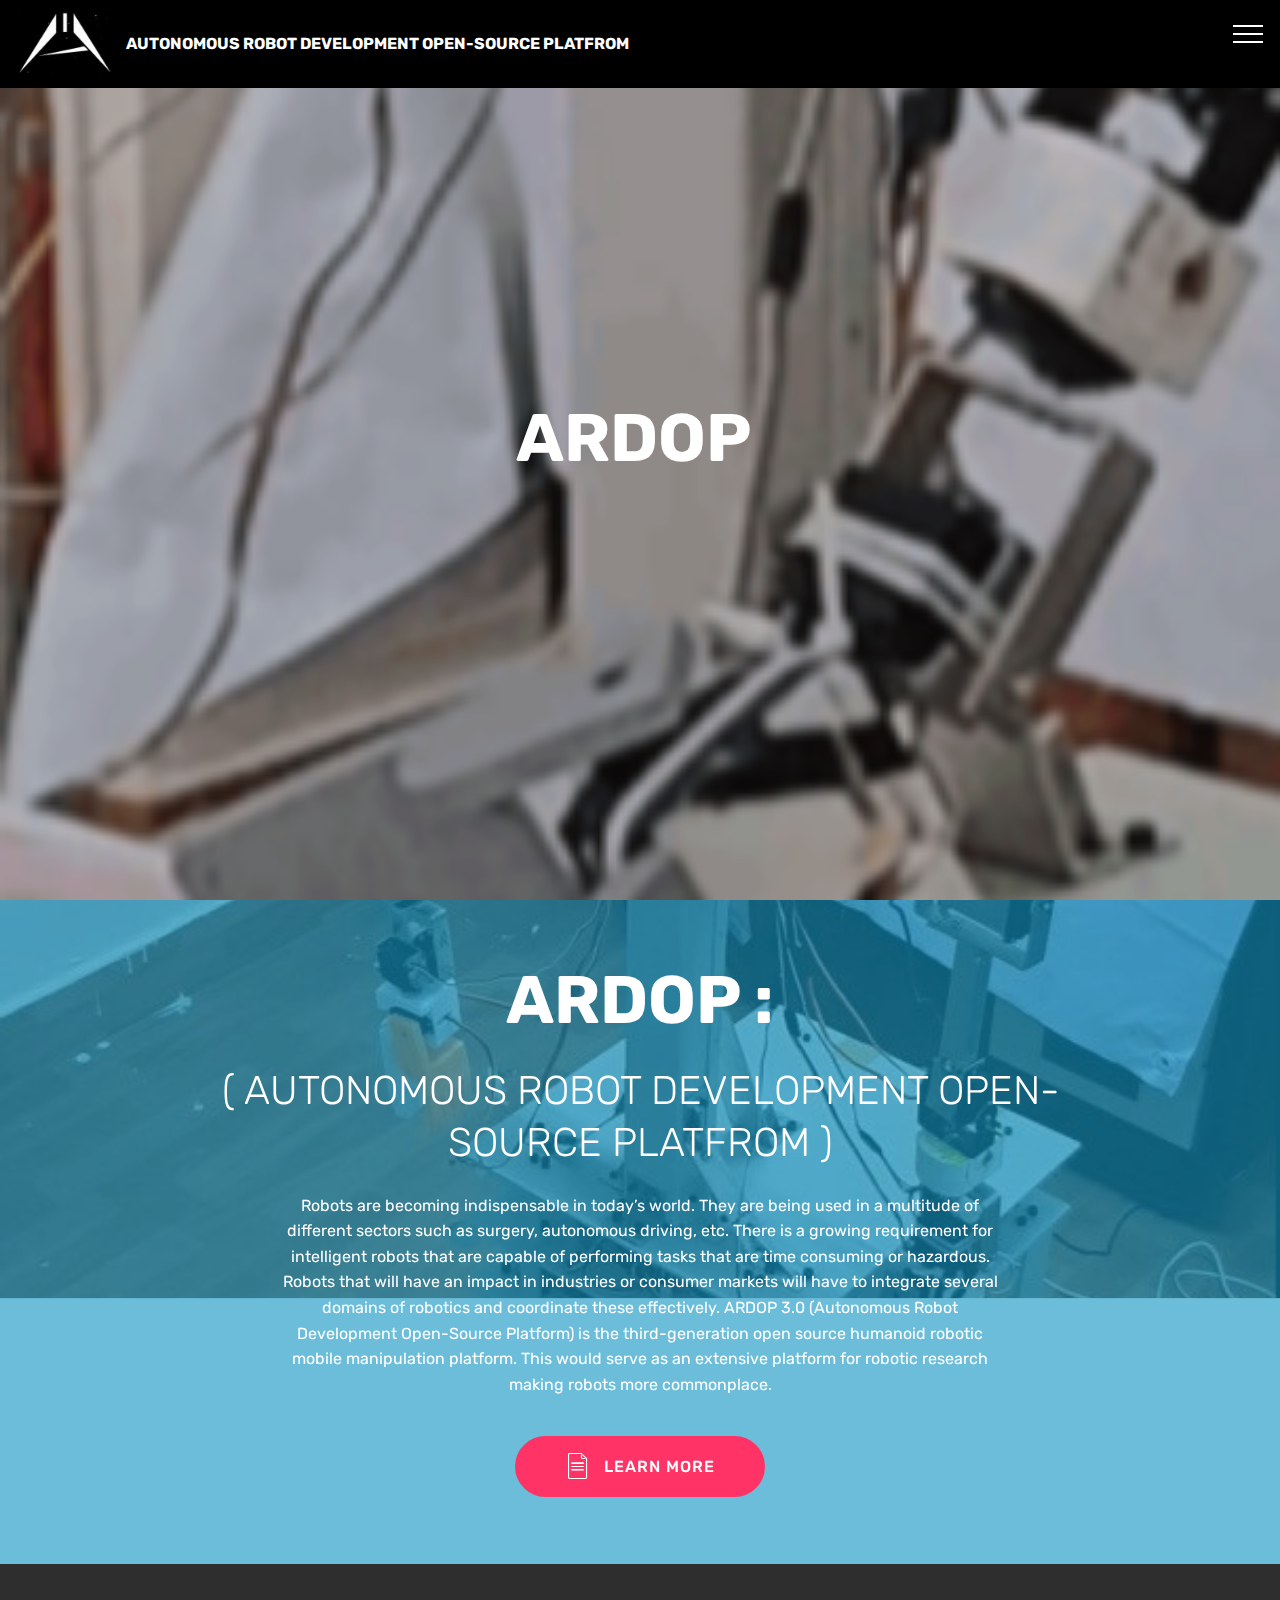
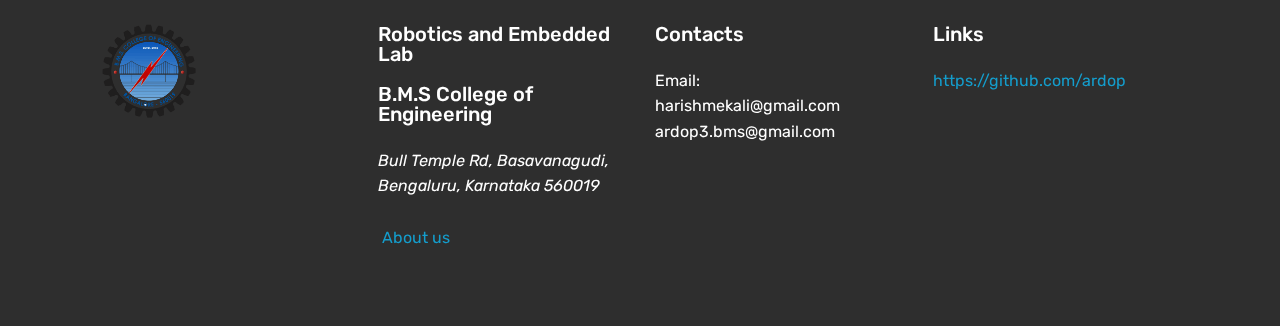
==== index.html @ edfb64d7 "website update" ====
<!DOCTYPE html>
<html  >
<head>
  <!-- Site made with Mobirise Website Builder v4.12.3, https://mobirise.com -->
  <meta charset="UTF-8">
  <meta http-equiv="X-UA-Compatible" content="IE=edge">
  <meta name="generator" content="Mobirise v4.12.3, mobirise.com">
  <meta name="viewport" content="width=device-width, initial-scale=1, minimum-scale=1">
  <link rel="shortcut icon" href="assets/images/ardop-122x90.jpg" type="image/x-icon">
  <meta name="description" content="">
  
  
  <title>Home</title>
  <link rel="stylesheet" href="assets/web/assets/mobirise-icons/mobirise-icons.css">
  <link rel="stylesheet" href="assets/bootstrap/css/bootstrap.min.css">
  <link rel="stylesheet" href="assets/bootstrap/css/bootstrap-grid.min.css">
  <link rel="stylesheet" href="assets/bootstrap/css/bootstrap-reboot.min.css">
  <link rel="stylesheet" href="assets/socicon/css/styles.css">
  <link rel="stylesheet" href="assets/tether/tether.min.css">
  <link rel="stylesheet" href="assets/dropdown/css/style.css">
  <link rel="stylesheet" href="assets/theme/css/style.css">
  <link rel="preload" as="style" href="assets/mobirise/css/mbr-additional.css"><link rel="stylesheet" href="assets/mobirise/css/mbr-additional.css" type="text/css">
  
  
  
</head>
<body>
  <section class="menu cid-s3asLBD0yb" once="menu" id="menu1-1m">

    

    <nav class="navbar navbar-expand beta-menu navbar-dropdown align-items-center navbar-fixed-top collapsed">
        <button class="navbar-toggler navbar-toggler-right" type="button" data-toggle="collapse" data-target="#navbarSupportedContent" aria-controls="navbarSupportedContent" aria-expanded="false" aria-label="Toggle navigation">
            <div class="hamburger">
                <span></span>
                <span></span>
                <span></span>
                <span></span>
            </div>
        </button>
        <div class="menu-logo">
            <div class="navbar-brand">
                <span class="navbar-logo">
                    <a href="index.html">
                         <img src="assets/images/ardop-122x90.jpg" alt="Mobirise" title="" style="height: 4.5rem;">
                    </a>
                </span>
                <span class="navbar-caption-wrap"><a class="navbar-caption text-white display-4" href="index.html">AUTONOMOUS ROBOT DEVELOPMENT OPEN-SOURCE PLATFROM&nbsp;</a></span>
            </div>
        </div>
        <div class="collapse navbar-collapse" id="navbarSupportedContent">
            <ul class="navbar-nav nav-dropdown nav-right" data-app-modern-menu="true"><li class="nav-item"><a class="nav-link link text-white display-4" href="page3.html"><span class="mbri-file mbr-iconfont mbr-iconfont-btn"></span>Documents &nbsp; &nbsp; &nbsp; &nbsp; &nbsp; &nbsp; &nbsp; &nbsp; &nbsp; &nbsp;&nbsp;</a></li><li class="nav-item"><a class="nav-link link text-white display-4" href="page4.html"><span class="mbri-play mbr-iconfont mbr-iconfont-btn"></span>Media &nbsp; &nbsp; &nbsp; &nbsp; &nbsp; &nbsp; &nbsp; &nbsp; &nbsp; &nbsp;</a></li><li class="nav-item">
                    <a class="nav-link link text-white display-4" href="page2.html">
                        <span class="mbri-search mbr-iconfont mbr-iconfont-btn"></span>
                        About Us
                    </a>
                </li></ul>
            
        </div>
    </nav>
</section>

<section class="engine"><a href="https://mobirise.info/j">website templates</a></section><section class="cid-s2AvUxqEbc mbr-fullscreen" id="header2-b">

    

    <div class="mbr-overlay" style="opacity: 0.2; background-color: rgb(35, 35, 35);"></div>

    <div class="container align-center">
        <div class="row justify-content-md-center">
            <div class="mbr-white col-md-10">
                <h1 class="mbr-section-title mbr-bold pb-3 mbr-fonts-style display-1">
                    ARDOP&nbsp;</h1>
                
                
                
            </div>
        </div>
    </div>
    
</section>

<section class="header1 cid-s3buqi1jaE mbr-parallax-background" id="header1-29">

    

    <div class="mbr-overlay" style="opacity: 0.6; background-color: rgb(20, 157, 204);">
    </div>

    <div class="container">
        <div class="row justify-content-md-center">
            <div class="mbr-white col-md-10">
                <h1 class="mbr-section-title align-center mbr-bold pb-3 mbr-fonts-style display-1">ARDOP :</h1>
                <h3 class="mbr-section-subtitle align-center mbr-light pb-3 mbr-fonts-style display-2">( AUTONOMOUS ROBOT DEVELOPMENT OPEN-SOURCE PLATFROM )</h3>
                <p class="mbr-text align-center pb-3 mbr-fonts-style display-5">Robots are becoming indispensable in today’s world. They are being used in a multitude of
<br>different sectors such as surgery, autonomous driving, etc. There is a growing requirement for
<br>intelligent robots that are capable of performing tasks that are time consuming or hazardous.
<br>Robots that will have an impact in industries or consumer markets will have to integrate several
<br>domains of robotics and coordinate these effectively. ARDOP 3.0 (Autonomous Robot
<br>Development Open-Source Platform) is the third-generation open source humanoid robotic
<br>mobile manipulation platform. This would serve as an extensive platform for robotic research
<br>making robots more commonplace.</p>
                <div class="mbr-section-btn align-center"><a class="btn btn-md btn-secondary display-4" href="page3.html">
                        <span class="mbr-iconfont mbri-file"></span>LEARN MORE</a></div>
            </div>
        </div>
    </div>

</section>

<section class="cid-s3aONaLkKF" id="footer1-1x">

    

    

    <div class="container">
        <div class="media-container-row content text-white">
            <div class="col-12 col-md-3">
                <div class="media-wrap">
                    <a href="https://bmsce.ac.in">
                        <img src="assets/images/bmsce-192x190.png" alt="Mobirise" title="">
                    </a>
                </div>
            </div>
            <div class="col-12 col-md-3 mbr-fonts-style display-5">
                <h5 class="pb-3">Robotics and Embedded Lab<br><br>B.M.S College of Engineering</h5>
                <p class="mbr-text"><em>Bull Temple Rd, Basavanagudi, Bengaluru, Karnataka 560019</em><br><br>&nbsp;<a href="page2.html">About us&nbsp;</a></p>
            </div>
            <div class="col-12 col-md-3 mbr-fonts-style display-5">
                <h5 class="pb-3">
                    Contacts
                </h5>
                <p class="mbr-text">
                    Email: <br>harishmekali@gmail.com<br>ardop3.bms@gmail.com &nbsp; &nbsp; &nbsp; &nbsp; &nbsp; &nbsp; &nbsp; &nbsp; &nbsp; &nbsp;<br><br></p>
            </div>
            <div class="col-12 col-md-3 mbr-fonts-style display-5">
                <h5 class="pb-3">
                    Links
                </h5>
                <p class="mbr-text"><a href="https://github.com/ardop" target="_blank">https://github.com/ardop</a><br><a href="https://github.com/ardop" target="_blank"><br></a></p>
            </div>
        </div>
        
    </div>
</section>


  <script src="assets/web/assets/jquery/jquery.min.js"></script>
  <script src="assets/popper/popper.min.js"></script>
  <script src="assets/bootstrap/js/bootstrap.min.js"></script>
  <script src="assets/tether/tether.min.js"></script>
  <script src="assets/parallax/jarallax.min.js"></script>
  <script src="assets/dropdown/js/nav-dropdown.js"></script>
  <script src="assets/dropdown/js/navbar-dropdown.js"></script>
  <script src="assets/touchswipe/jquery.touch-swipe.min.js"></script>
  <script src="assets/smoothscroll/smooth-scroll.js"></script>
  <script src="assets/theme/js/script.js"></script>
  
  
</body>
</html>
---- assets/web/assets/mobirise-icons/mobirise-icons.css ----
@font-face {
  font-family: 'MobiriseIcons';
  src:  url('mobirise-icons.eot?spat4u');
  src:  url('mobirise-icons.eot?spat4u#iefix') format('embedded-opentype'),
    url('mobirise-icons.ttf?spat4u') format('truetype'),
    url('mobirise-icons.woff?spat4u') format('woff'),
    url('mobirise-icons.svg?spat4u#MobiriseIcons') format('svg');
  font-weight: normal;
  font-style: normal;
  font-display: swap;
}

[class^="mbri-"], [class*=" mbri-"] {
  /* use !important to prevent issues with browser extensions that change fonts */
  font-family: MobiriseIcons !important;
  speak: none;
  font-style: normal;
  font-weight: normal;
  font-variant: normal;
  text-transform: none;
  line-height: 1;

  /* Better Font Rendering =========== */
  -webkit-font-smoothing: antialiased;
  -moz-osx-font-smoothing: grayscale;
}

.mbri-add-submenu:before {
  content: "\e900";
}
.mbri-alert:before {
  content: "\e901";
}
.mbri-align-center:before {
  content: "\e902";
}
.mbri-align-justify:before {
  content: "\e903";
}
.mbri-align-left:before {
  content: "\e904";
}
.mbri-align-right:before {
  content: "\e905";
}
.mbri-android:before {
  content: "\e906";
}
.mbri-apple:before {
  content: "\e907";
}
.mbri-arrow-down:before {
  content: "\e908";
}
.mbri-arrow-next:before {
  content: "\e909";
}
.mbri-arrow-prev:before {
  content: "\e90a";
}
.mbri-arrow-up:before {
  content: "\e90b";
}
.mbri-bold:before {
  content: "\e90c";
}
.mbri-bookmark:before {
  content: "\e90d";
}
.mbri-bootstrap:before {
  content: "\e90e";
}
.mbri-briefcase:before {
  content: "\e90f";
}
.mbri-browse:before {
  content: "\e910";
}
.mbri-bulleted-list:before {
  content: "\e911";
}
.mbri-calendar:before {
  content: "\e912";
}
.mbri-camera:before {
  content: "\e913";
}
.mbri-cart-add:before {
  content: "\e914";
}
.mbri-cart-full:before {
  content: "\e915";
}
.mbri-cash:before {
  content: "\e916";
}
.mbri-change-style:before {
  content: "\e917";
}
.mbri-chat:before {
  content: "\e918";
}
.mbri-clock:before {
  content: "\e919";
}
.mbri-close:before {
  content: "\e91a";
}
.mbri-cloud:before {
  content: "\e91b";
}
.mbri-code:before {
  content: "\e91c";
}
.mbri-contact-form:before {
  content: "\e91d";
}
.mbri-credit-card:before {
  content: "\e91e";
}
.mbri-cursor-click:before {
  content: "\e91f";
}
.mbri-cust-feedback:before {
  content: "\e920";
}
.mbri-database:before {
  content: "\e921";
}
.mbri-delivery:before {
  content: "\e922";
}
.mbri-desktop:before {
  content: "\e923";
}
.mbri-devices:before {
  content: "\e924";
}
.mbri-down:before {
  content: "\e925";
}
.mbri-download:before {
  content: "\e989";
}
.mbri-drag-n-drop:before {
  content: "\e927";
}
.mbri-drag-n-drop2:before {
  content: "\e928";
}
.mbri-edit:before {
  content: "\e929";
}
.mbri-edit2:before {
  content: "\e92a";
}
.mbri-error:before {
  content: "\e92b";
}
.mbri-extension:before {
  content: "\e92c";
}
.mbri-features:before {
  content: "\e92d";
}
.mbri-file:before {
  content: "\e92e";
}
.mbri-flag:before {
  content: "\e92f";
}
.mbri-folder:before {
  content: "\e930";
}
.mbri-gift:before {
  content: "\e931";
}
.mbri-github:before {
  content: "\e932";
}
.mbri-globe:before {
  content: "\e933";
}
.mbri-globe-2:before {
  content: "\e934";
}
.mbri-growing-chart:before {
  content: "\e935";
}
.mbri-hearth:before {
  content: "\e936";
}
.mbri-help:before {
  content: "\e937";
}
.mbri-home:before {
  content: "\e938";
}
.mbri-hot-cup:before {
  content: "\e939";
}
.mbri-idea:before {
  content: "\e93a";
}
.mbri-image-gallery:before {
  content: "\e93b";
}
.mbri-image-slider:before {
  content: "\e93c";
}
.mbri-info:before {
  content: "\e93d";
}
.mbri-italic:before {
  content: "\e93e";
}
.mbri-key:before {
  content: "\e93f";
}
.mbri-laptop:before {
  content: "\e940";
}
.mbri-layers:before {
  content: "\e941";
}
.mbri-left-right:before {
  content: "\e942";
}
.mbri-left:before {
  content: "\e943";
}
.mbri-letter:before {
  content: "\e944";
}
.mbri-like:before {
  content: "\e945";
}
.mbri-link:before {
  content: "\e946";
}
.mbri-lock:before {
  content: "\e947";
}
.mbri-login:before {
  content: "\e948";
}
.mbri-logout:before {
  content: "\e949";
}
.mbri-magic-stick:before {
  content: "\e94a";
}
.mbri-map-pin:before {
  content: "\e94b";
}
.mbri-menu:before {
  content: "\e94c";
}
.mbri-mobile:before {
  content: "\e94d";
}
.mbri-mobile2:before {
  content: "\e94e";
}
.mbri-mobirise:before {
  content: "\e94f";
}
.mbri-more-horizontal:before {
  content: "\e950";
}
.mbri-more-vertical:before {
  content: "\e951";
}
.mbri-music:before {
  content: "\e952";
}
.mbri-new-file:before {
  content: "\e953";
}
.mbri-numbered-list:before {
  content: "\e954";
}
.mbri-opened-folder:before {
  content: "\e955";
}
.mbri-pages:before {
  content: "\e956";
}
.mbri-paper-plane:before {
  content: "\e957";
}
.mbri-paperclip:before {
  content: "\e958";
}
.mbri-photo:before {
  content: "\e959";
}
.mbri-photos:before {
  content: "\e95a";
}
.mbri-pin:before {
  content: "\e95b";
}
.mbri-play:before {
  content: "\e95c";
}
.mbri-plus:before {
  content: "\e95d";
}
.mbri-preview:before {
  content: "\e95e";
}
.mbri-print:before {
  content: "\e95f";
}
.mbri-protect:before {
  content: "\e960";
}
.mbri-question:before {
  content: "\e961";
}
.mbri-quote-left:before {
  content: "\e962";
}
.mbri-quote-right:before {
  content: "\e963";
}
.mbri-refresh:before {
  content: "\e964";
}
.mbri-responsive:before {
  content: "\e965";
}
.mbri-right:before {
  content: "\e966";
}
.mbri-rocket:before {
  content: "\e967";
}
.mbri-sad-face:before {
  content: "\e968";
}
.mbri-sale:before {
  content: "\e969";
}
.mbri-save:before {
  content: "\e96a";
}
.mbri-search:before {
  content: "\e96b";
}
.mbri-setting:before {
  content: "\e96c";
}
.mbri-setting2:before {
  content: "\e96d";
}
.mbri-setting3:before {
  content: "\e96e";
}
.mbri-share:before {
  content: "\e96f";
}
.mbri-shopping-bag:before {
  content: "\e970";
}
.mbri-shopping-basket:before {
  content: "\e971";
}
.mbri-shopping-cart:before {
  content: "\e972";
}
.mbri-sites:before {
  content: "\e973";
}
.mbri-smile-face:before {
  content: "\e974";
}
.mbri-speed:before {
  content: "\e975";
}
.mbri-star:before {
  content: "\e976";
}
.mbri-success:before {
  content: "\e977";
}
.mbri-sun:before {
  content: "\e978";
}
.mbri-sun2:before {
  content: "\e979";
}
.mbri-tablet:before {
  content: "\e97a";
}
.mbri-tablet-vertical:before {
  content: "\e97b";
}
.mbri-target:before {
  content: "\e97c";
}
.mbri-timer:before {
  content: "\e97d";
}
.mbri-to-ftp:before {
  content: "\e97e";
}
.mbri-to-local-drive:before {
  content: "\e97f";
}
.mbri-touch-swipe:before {
  content: "\e980";
}
.mbri-touch:before {
  content: "\e981";
}
.mbri-trash:before {
  content: "\e982";
}
.mbri-underline:before {
  content: "\e983";
}
.mbri-unlink:before {
  content: "\e984";
}
.mbri-unlock:before {
  content: "\e985";
}
.mbri-up-down:before {
  content: "\e986";
}
.mbri-up:before {
  content: "\e987";
}
.mbri-update:before {
  content: "\e988";
}
.mbri-upload:before {
 content: "\e926"; 
}
.mbri-user:before {
  content: "\e98a";
}
.mbri-user2:before {
  content: "\e98b";
}
.mbri-users:before {
  content: "\e98c";
}
.mbri-video:before {
  content: "\e98d";
}
.mbri-video-play:before {
  content: "\e98e";
}
.mbri-watch:before {
  content: "\e98f";
}
.mbri-website-theme:before {
  content: "\e990";
}
.mbri-wifi:before {
  content: "\e991";
}
.mbri-windows:before {
  content: "\e992";
}
.mbri-zoom-out:before {
  content: "\e993";
}
.mbri-redo:before {
  content: "\e994";
}
.mbri-undo:before {
  content: "\e995";
}
---- assets/socicon/css/styles.css ----
@charset "UTF-8";

@font-face {
  font-family: 'Socicon';
  src:  url('../fonts/socicon.eot');
  src:  url('../fonts/socicon.eot?#iefix') format('embedded-opentype'),
    url('../fonts/socicon.woff2') format('woff2'),
    url('../fonts/socicon.ttf') format('truetype'),
    url('../fonts/socicon.woff') format('woff'),
    url('../fonts/socicon.svg#socicon') format('svg');
  font-weight: normal;
  font-style: normal;
}

[data-icon]:before {
  font-family: "socicon" !important;
  content: attr(data-icon);
  font-style: normal !important;
  font-weight: normal !important;
  font-variant: normal !important;
  text-transform: none !important;
  speak: none;
  line-height: 1;
  -webkit-font-smoothing: antialiased;
  -moz-osx-font-smoothing: grayscale;
}

[class^="socicon-"], [class*=" socicon-"] {
  /* use !important to prevent issues with browser extensions that change fonts */
  font-family: 'Socicon' !important;
  speak: none;
  font-style: normal;
  font-weight: normal;
  font-variant: normal;
  text-transform: none;
  line-height: 1;

  /* Better Font Rendering =========== */
  -webkit-font-smoothing: antialiased;
  -moz-osx-font-smoothing: grayscale;
}

.socicon-eitaa:before {
  content: "\e97c";
}
.socicon-soroush:before {
  content: "\e97d";
}
.socicon-bale:before {
  content: "\e97e";
}
.socicon-zazzle:before {
  content: "\e97b";
}
.socicon-society6:before {
  content: "\e97a";
}
.socicon-redbubble:before {
  content: "\e979";
}
.socicon-avvo:before {
  content: "\e978";
}
.socicon-stitcher:before {
  content: "\e977";
}
.socicon-googlehangouts:before {
  content: "\e974";
}
.socicon-dlive:before {
  content: "\e975";
}
.socicon-vsco:before {
  content: "\e976";
}
.socicon-flipboard:before {
  content: "\e973";
}
.socicon-ubuntu:before {
  content: "\e958";
}
.socicon-artstation:before {
  content: "\e959";
}
.socicon-invision:before {
  content: "\e95a";
}
.socicon-torial:before {
  content: "\e95b";
}
.socicon-collectorz:before {
  content: "\e95c";
}
.socicon-seenthis:before {
  content: "\e95d";
}
.socicon-googleplaymusic:before {
  content: "\e95e";
}
.socicon-debian:before {
  content: "\e95f";
}
.socicon-filmfreeway:before {
  content: "\e960";
}
.socicon-gnome:before {
  content: "\e961";
}
.socicon-itchio:before {
  content: "\e962";
}
.socicon-jamendo:before {
  content: "\e963";
}
.socicon-mix:before {
  content: "\e964";
}
.socicon-sharepoint:before {
  content: "\e965";
}
.socicon-tinder:before {
  content: "\e966";
}
.socicon-windguru:before {
  content: "\e967";
}
.socicon-cdbaby:before {
  content: "\e968";
}
.socicon-elementaryos:before {
  content: "\e969";
}
.socicon-stage32:before {
  content: "\e96a";
}
.socicon-tiktok:before {
  content: "\e96b";
}
.socicon-gitter:before {
  content: "\e96c";
}
.socicon-letterboxd:before {
  content: "\e96d";
}
.socicon-threema:before {
  content: "\e96e";
}
.socicon-splice:before {
  content: "\e96f";
}
.socicon-metapop:before {
  content: "\e970";
}
.socicon-naver:before {
  content: "\e971";
}
.socicon-remote:before {
  content: "\e972";
}
.socicon-internet:before {
  content: "\e957";
}
.socicon-moddb:before {
  content: "\e94b";
}
.socicon-indiedb:before {
  content: "\e94c";
}
.socicon-traxsource:before {
  content: "\e94d";
}
.socicon-gamefor:before {
  content: "\e94e";
}
.socicon-pixiv:before {
  content: "\e94f";
}
.socicon-myanimelist:before {
  content: "\e950";
}
.socicon-blackberry:before {
  content: "\e951";
}
.socicon-wickr:before {
  content: "\e952";
}
.socicon-spip:before {
  content: "\e953";
}
.socicon-napster:before {
  content: "\e954";
}
.socicon-beatport:before {
  content: "\e955";
}
.socicon-hackerone:before {
  content: "\e956";
}
.socicon-hackernews:before {
  content: "\e946";
}
.socicon-smashwords:before {
  content: "\e947";
}
.socicon-kobo:before {
  content: "\e948";
}
.socicon-bookbub:before {
  content: "\e949";
}
.socicon-mailru:before {
  content: "\e94a";
}
.socicon-gitlab:before {
  content: "\e945";
}
.socicon-instructables:before {
  content: "\e944";
}
.socicon-portfolio:before {
  content: "\e943";
}
.socicon-codered:before {
  content: "\e940";
}
.socicon-origin:before {
  content: "\e941";
}
.socicon-nextdoor:before {
  content: "\e942";
}
.socicon-udemy:before {
  content: "\e93f";
}
.socicon-livemaster:before {
  content: "\e93e";
}
.socicon-crunchbase:before {
  content: "\e93b";
}
.socicon-homefy:before {
  content: "\e93c";
}
.socicon-calendly:before {
  content: "\e93d";
}
.socicon-realtor:before {
  content: "\e90f";
}
.socicon-tidal:before {
  content: "\e910";
}
.socicon-qobuz:before {
  content: "\e911";
}
.socicon-natgeo:before {
  content: "\e912";
}
.socicon-mastodon:before {
  content: "\e913";
}
.socicon-unsplash:before {
  content: "\e914";
}
.socicon-homeadvisor:before {
  content: "\e915";
}
.socicon-angieslist:before {
  content: "\e916";
}
.socicon-codepen:before {
  content: "\e917";
}
.socicon-slack:before {
  content: "\e918";
}
.socicon-openaigym:before {
  content: "\e919";
}
.socicon-logmein:before {
  content: "\e91a";
}
.socicon-fiverr:before {
  content: "\e91b";
}
.socicon-gotomeeting:before {
  content: "\e91c";
}
.socicon-aliexpress:before {
  content: "\e91d";
}
.socicon-guru:before {
  content: "\e91e";
}
.socicon-appstore:before {
  content: "\e91f";
}
.socicon-homes:before {
  content: "\e920";
}
.socicon-zoom:before {
  content: "\e921";
}
.socicon-alibaba:before {
  content: "\e922";
}
.socicon-craigslist:before {
  content: "\e923";
}
.socicon-wix:before {
  content: "\e924";
}
.socicon-redfin:before {
  content: "\e925";
}
.socicon-googlecalendar:before {
  content: "\e926";
}
.socicon-shopify:before {
  content: "\e927";
}
.socicon-freelancer:before {
  content: "\e928";
}
.socicon-seedrs:before {
  content: "\e929";
}
.socicon-bing:before {
  content: "\e92a";
}
.socicon-doodle:before {
  content: "\e92b";
}
.socicon-bonanza:before {
  content: "\e92c";
}
.socicon-squarespace:before {
  content: "\e92d";
}
.socicon-toptal:before {
  content: "\e92e";
}
.socicon-gust:before {
  content: "\e92f";
}
.socicon-ask:before {
  content: "\e930";
}
.socicon-trulia:before {
  content: "\e931";
}
.socicon-loomly:before {
  content: "\e932";
}
.socicon-ghost:before {
  content: "\e933";
}
.socicon-upwork:before {
  content: "\e934";
}
.socicon-fundable:before {
  content: "\e935";
}
.socicon-booking:before {
  content: "\e936";
}
.socicon-googlemaps:before {
  content: "\e937";
}
.socicon-zillow:before {
  content: "\e938";
}
.socicon-niconico:before {
  content: "\e939";
}
.socicon-toneden:before {
  content: "\e93a";
}
.socicon-augment:before {
  content: "\e908";
}
.socicon-bitbucket:before {
  content: "\e909";
}
.socicon-fyuse:before {
  content: "\e90a";
}
.socicon-yt-gaming:before {
  content: "\e90b";
}
.socicon-sketchfab:before {
  content: "\e90c";
}
.socicon-mobcrush:before {
  content: "\e90d";
}
.socicon-microsoft:before {
  content: "\e90e";
}
.socicon-pandora:before {
  content: "\e907";
}
.socicon-messenger:before {
  content: "\e906";
}
.socicon-gamewisp:before {
  content: "\e905";
}
.socicon-bloglovin:before {
  content: "\e904";
}
.socicon-tunein:before {
  content: "\e903";
}
.socicon-gamejolt:before {
  content: "\e901";
}
.socicon-trello:before {
  content: "\e902";
}
.socicon-spreadshirt:before {
  content: "\e900";
}
.socicon-500px:before {
  content: "\e000";
}
.socicon-8tracks:before {
  content: "\e001";
}
.socicon-airbnb:before {
  content: "\e002";
}
.socicon-alliance:before {
  content: "\e003";
}
.socicon-amazon:before {
  content: "\e004";
}
.socicon-amplement:before {
  content: "\e005";
}
.socicon-android:before {
  content: "\e006";
}
.socicon-angellist:before {
  content: "\e007";
}
.socicon-apple:before {
  content: "\e008";
}
.socicon-appnet:before {
  content: "\e009";
}
.socicon-baidu:before {
  content: "\e00a";
}
.socicon-bandcamp:before {
  content: "\e00b";
}
.socicon-battlenet:before {
  content: "\e00c";
}
.socicon-mixer:before {
  content: "\e00d";
}
.socicon-bebee:before {
  content: "\e00e";
}
.socicon-bebo:before {
  content: "\e00f";
}
.socicon-behance:before {
  content: "\e010";
}
.socicon-blizzard:before {
  content: "\e011";
}
.socicon-blogger:before {
  content: "\e012";
}
.socicon-buffer:before {
  content: "\e013";
}
.socicon-chrome:before {
  content: "\e014";
}
.socicon-coderwall:before {
  content: "\e015";
}
.socicon-curse:before {
  content: "\e016";
}
.socicon-dailymotion:before {
  content: "\e017";
}
.socicon-deezer:before {
  content: "\e018";
}
.socicon-delicious:before {
  content: "\e019";
}
.socicon-deviantart:before {
  content: "\e01a";
}
.socicon-diablo:before {
  content: "\e01b";
}
.socicon-digg:before {
  content: "\e01c";
}
.socicon-discord:before {
  content: "\e01d";
}
.socicon-disqus:before {
  content: "\e01e";
}
.socicon-douban:before {
  content: "\e01f";
}
.socicon-draugiem:before {
  content: "\e020";
}
.socicon-dribbble:before {
  content: "\e021";
}
.socicon-drupal:before {
  content: "\e022";
}
.socicon-ebay:before {
  content: "\e023";
}
.socicon-ello:before {
  content: "\e024";
}
.socicon-endomodo:before {
  content: "\e025";
}
.socicon-envato:before {
  content: "\e026";
}
.socicon-etsy:before {
  content: "\e027";
}
.socicon-facebook:before {
  content: "\e028";
}
.socicon-feedburner:before {
  content: "\e029";
}
.socicon-filmweb:before {
  content: "\e02a";
}
.socicon-firefox:before {
  content: "\e02b";
}
.socicon-flattr:before {
  content: "\e02c";
}
.socicon-flickr:before {
  content: "\e02d";
}
.socicon-formulr:before {
  content: "\e02e";
}
.socicon-forrst:before {
  content: "\e02f";
}
.socicon-foursquare:before {
  content: "\e030";
}
.socicon-friendfeed:before {
  content: "\e031";
}
.socicon-github:before {
  content: "\e032";
}
.socicon-goodreads:before {
  content: "\e033";
}
.socicon-google:before {
  content: "\e034";
}
.socicon-googlescholar:before {
  content: "\e035";
}
.socicon-googlegroups:before {
  content: "\e036";
}
.socicon-googlephotos:before {
  content: "\e037";
}
.socicon-googleplus:before {
  content: "\e038";
}
.socicon-grooveshark:before {
  content: "\e039";
}
.socicon-hackerrank:before {
  content: "\e03a";
}
.socicon-hearthstone:before {
  content: "\e03b";
}
.socicon-hellocoton:before {
  content: "\e03c";
}
.socicon-heroes:before {
  content: "\e03d";
}
.socicon-smashcast:before {
  content: "\e03e";
}
.socicon-horde:before {
  content: "\e03f";
}
.socicon-houzz:before {
  content: "\e040";
}
.socicon-icq:before {
  content: "\e041";
}
.socicon-identica:before {
  content: "\e042";
}
.socicon-imdb:before {
  content: "\e043";
}
.socicon-instagram:before {
  content: "\e044";
}
.socicon-issuu:before {
  content: "\e045";
}
.socicon-istock:before {
  content: "\e046";
}
.socicon-itunes:before {
  content: "\e047";
}
.socicon-keybase:before {
  content: "\e048";
}
.socicon-lanyrd:before {
  content: "\e049";
}
.socicon-lastfm:before {
  content: "\e04a";
}
.socicon-line:before {
  content: "\e04b";
}
.socicon-linkedin:before {
  content: "\e04c";
}
.socicon-livejournal:before {
  content: "\e04d";
}
.socicon-lyft:before {
  content: "\e04e";
}
.socicon-macos:before {
  content: "\e04f";
}
.socicon-mail:before {
  content: "\e050";
}
.socicon-medium:before {
  content: "\e051";
}
.socicon-meetup:before {
  content: "\e052";
}
.socicon-mixcloud:before {
  content: "\e053";
}
.socicon-modelmayhem:before {
  content: "\e054";
}
.socicon-mumble:before {
  content: "\e055";
}
.socicon-myspace:before {
  content: "\e056";
}
.socicon-newsvine:before {
  content: "\e057";
}
.socicon-nintendo:before {
  content: "\e058";
}
.socicon-npm:before {
  content: "\e059";
}
.socicon-odnoklassniki:before {
  content: "\e05a";
}
.socicon-openid:before {
  content: "\e05b";
}
.socicon-opera:before {
  content: "\e05c";
}
.socicon-outlook:before {
  content: "\e05d";
}
.socicon-overwatch:before {
  content: "\e05e";
}
.socicon-patreon:before {
  content: "\e05f";
}
.socicon-paypal:before {
  content: "\e060";
}
.socicon-periscope:before {
  content: "\e061";
}
.socicon-persona:before {
  content: "\e062";
}
.socicon-pinterest:before {
  content: "\e063";
}
.socicon-play:before {
  content: "\e064";
}
.socicon-player:before {
  content: "\e065";
}
.socicon-playstation:before {
  content: "\e066";
}
.socicon-pocket:before {
  content: "\e067";
}
.socicon-qq:before {
  content: "\e068";
}
.socicon-quora:before {
  content: "\e069";
}
.socicon-raidcall:before {
  content: "\e06a";
}
.socicon-ravelry:before {
  content: "\e06b";
}
.socicon-reddit:before {
  content: "\e06c";
}
.socicon-renren:before {
  content: "\e06d";
}
.socicon-researchgate:before {
  content: "\e06e";
}
.socicon-residentadvisor:before {
  content: "\e06f";
}
.socicon-reverbnation:before {
  content: "\e070";
}
.socicon-rss:before {
  content: "\e071";
}
.socicon-sharethis:before {
  content: "\e072";
}
.socicon-skype:before {
  content: "\e073";
}
.socicon-slideshare:before {
  content: "\e074";
}
.socicon-smugmug:before {
  content: "\e075";
}
.socicon-snapchat:before {
  content: "\e076";
}
.socicon-songkick:before {
  content: "\e077";
}
.socicon-soundcloud:before {
  content: "\e078";
}
.socicon-spotify:before {
  content: "\e079";
}
.socicon-stackexchange:before {
  content: "\e07a";
}
.socicon-stackoverflow:before {
  content: "\e07b";
}
.socicon-starcraft:before {
  content: "\e07c";
}
.socicon-stayfriends:before {
  content: "\e07d";
}
.socicon-steam:before {
  content: "\e07e";
}
.socicon-storehouse:before {
  content: "\e07f";
}
.socicon-strava:before {
  content: "\e080";
}
.socicon-streamjar:before {
  content: "\e081";
}
.socicon-stumbleupon:before {
  content: "\e082";
}
.socicon-swarm:before {
  content: "\e083";
}
.socicon-teamspeak:before {
  content: "\e084";
}
.socicon-teamviewer:before {
  content: "\e085";
}
.socicon-technorati:before {
  content: "\e086";
}
.socicon-telegram:before {
  content: "\e087";
}
.socicon-tripadvisor:before {
  content: "\e088";
}
.socicon-tripit:before {
  content: "\e089";
}
.socicon-triplej:before {
  content: "\e08a";
}
.socicon-tumblr:before {
  content: "\e08b";
}
.socicon-twitch:before {
  content: "\e08c";
}
.socicon-twitter:before {
  content: "\e08d";
}
.socicon-uber:before {
  content: "\e08e";
}
.socicon-ventrilo:before {
  content: "\e08f";
}
.socicon-viadeo:before {
  content: "\e090";
}
.socicon-viber:before {
  content: "\e091";
}
.socicon-viewbug:before {
  content: "\e092";
}
.socicon-vimeo:before {
  content: "\e093";
}
.socicon-vine:before {
  content: "\e094";
}
.socicon-vkontakte:before {
  content: "\e095";
}
.socicon-warcraft:before {
  content: "\e096";
}
.socicon-wechat:before {
  content: "\e097";
}
.socicon-weibo:before {
  content: "\e098";
}
.socicon-whatsapp:before {
  content: "\e099";
}
.socicon-wikipedia:before {
  content: "\e09a";
}
.socicon-windows:before {
  content: "\e09b";
}
.socicon-wordpress:before {
  content: "\e09c";
}
.socicon-wykop:before {
  content: "\e09d";
}
.socicon-xbox:before {
  content: "\e09e";
}
.socicon-xing:before {
  content: "\e09f";
}
.socicon-yahoo:before {
  content: "\e0a0";
}
.socicon-yammer:before {
  content: "\e0a1";
}
.socicon-yandex:before {
  content: "\e0a2";
}
.socicon-yelp:before {
  content: "\e0a3";
}
.socicon-younow:before {
  content: "\e0a4";
}
.socicon-youtube:before {
  content: "\e0a5";
}
.socicon-zapier:before {
  content: "\e0a6";
}
.socicon-zerply:before {
  content: "\e0a7";
}
.socicon-zomato:before {
  content: "\e0a8";
}
.socicon-zynga:before {
  content: "\e0a9";
}
---- assets/dropdown/css/style.css ----
.navbar-dropdown {
  left: 0;
  padding: 0;
  position: absolute;
  right: 0;
  top: 0;
  transition: all 0.45s ease;
  z-index: 1030;
  background: #282828; }
  .navbar-dropdown .navbar-logo {
    margin-right: 0.8rem;
    transition: margin 0.3s ease-in-out;
    vertical-align: middle; }
    .navbar-dropdown .navbar-logo img {
      height: 3.125rem;
      transition: all 0.3s ease-in-out; }
    .navbar-dropdown .navbar-logo.mbr-iconfont {
      font-size: 3.125rem;
      line-height: 3.125rem; }
  .navbar-dropdown .navbar-caption {
    font-weight: 700;
    white-space: normal;
    vertical-align: -4px;
    line-height: 3.125rem !important; }
    .navbar-dropdown .navbar-caption, .navbar-dropdown .navbar-caption:hover {
      color: inherit;
      text-decoration: none; }
  .navbar-dropdown .mbr-iconfont + .navbar-caption {
    vertical-align: -1px; }
  .navbar-dropdown.navbar-fixed-top {
    position: fixed; }
  .navbar-dropdown .navbar-brand span {
    vertical-align: -4px; }
  .navbar-dropdown.bg-color.transparent {
    background: none; }
  .navbar-dropdown.navbar-short .navbar-brand {
    padding: 0.625rem 0; }
    .navbar-dropdown.navbar-short .navbar-brand span {
      vertical-align: -1px; }
  .navbar-dropdown.navbar-short .navbar-caption {
    line-height: 2.375rem !important;
    vertical-align: -2px; }
  .navbar-dropdown.navbar-short .navbar-logo {
    margin-right: 0.5rem; }
    .navbar-dropdown.navbar-short .navbar-logo img {
      height: 2.375rem; }
    .navbar-dropdown.navbar-short .navbar-logo.mbr-iconfont {
      font-size: 2.375rem;
      line-height: 2.375rem; }
  .navbar-dropdown.navbar-short .mbr-table-cell {
    height: 3.625rem; }
  .navbar-dropdown .navbar-close {
    left: 0.6875rem;
    position: fixed;
    top: 0.75rem;
    z-index: 1000; }
  .navbar-dropdown .hamburger-icon {
    content: "";
    display: inline-block;
    vertical-align: middle;
    width: 16px;
    -webkit-box-shadow: 0 -6px 0 1px #282828,0 0 0 1px #282828,0 6px 0 1px #282828;
    -moz-box-shadow: 0 -6px 0 1px #282828,0 0 0 1px #282828,0 6px 0 1px #282828;
    box-shadow: 0 -6px 0 1px #282828,0 0 0 1px #282828,0 6px 0 1px #282828; }

.dropdown-menu .dropdown-toggle[data-toggle="dropdown-submenu"]::after {
  border-bottom: 0.35em solid transparent;
  border-left: 0.35em solid;
  border-right: 0;
  border-top: 0.35em solid transparent;
  margin-left: 0.3rem; }

.dropdown-menu .dropdown-item:focus {
  outline: 0; }

.nav-dropdown {
  font-size: 0.75rem;
  font-weight: 500;
  height: auto !important; }
  .nav-dropdown .nav-btn {
    padding-left: 1rem; }
  .nav-dropdown .link {
    margin: .667em 1.667em;
    font-weight: 500;
    padding: 0;
    transition: color .2s ease-in-out; }
    .nav-dropdown .link.dropdown-toggle {
      margin-right: 2.583em; }
      .nav-dropdown .link.dropdown-toggle::after {
        margin-left: .25rem;
        border-top: 0.35em solid;
        border-right: 0.35em solid transparent;
        border-left: 0.35em solid transparent;
        border-bottom: 0; }
      .nav-dropdown .link.dropdown-toggle[aria-expanded="true"] {
        margin: 0;
        padding: 0.667em 3.263em  0.667em 1.667em; }
  .nav-dropdown .link::after,
  .nav-dropdown .dropdown-item::after {
    color: inherit; }
  .nav-dropdown .btn {
    font-size: 0.75rem;
    font-weight: 700;
    letter-spacing: 0;
    margin-bottom: 0;
    padding-left: 1.25rem;
    padding-right: 1.25rem; }
  .nav-dropdown .dropdown-menu {
    border-radius: 0;
    border: 0;
    left: 0;
    margin: 0;
    padding-bottom: 1.25rem;
    padding-top: 1.25rem;
    position: relative; }
  .nav-dropdown .dropdown-submenu {
    margin-left: 0.125rem;
    top: 0; }
  .nav-dropdown .dropdown-item {
    font-weight: 500;
    line-height: 2;
    padding: 0.3846em 4.615em 0.3846em 1.5385em;
    position: relative;
    transition: color .2s ease-in-out, background-color .2s ease-in-out; }
    .nav-dropdown .dropdown-item::after {
      margin-top: -0.3077em;
      position: absolute;
      right: 1.1538em;
      top: 50%; }
    .nav-dropdown .dropdown-item:focus, .nav-dropdown .dropdown-item:hover {
      background: none; }

@media (max-width: 767px) {
  .nav-dropdown.navbar-toggleable-sm {
    bottom: 0;
    display: none;
    left: 0;
    overflow-x: hidden;
    position: fixed;
    top: 0;
    transform: translateX(-100%);
    -ms-transform: translateX(-100%);
    -webkit-transform: translateX(-100%);
    width: 18.75rem;
    z-index: 999; } }
.nav-dropdown.navbar-toggleable-xl {
  bottom: 0;
  display: none;
  left: 0;
  overflow-x: hidden;
  position: fixed;
  top: 0;
  transform: translateX(-100%);
  -ms-transform: translateX(-100%);
  -webkit-transform: translateX(-100%);
  width: 18.75rem;
  z-index: 999; }

.nav-dropdown-sm {
  display: block !important;
  overflow-x: hidden;
  overflow: auto;
  padding-top: 3.875rem; }
  .nav-dropdown-sm::after {
    content: "";
    display: block;
    height: 3rem;
    width: 100%; }
  .nav-dropdown-sm.collapse.in ~ .navbar-close {
    display: block !important; }
  .nav-dropdown-sm.collapsing, .nav-dropdown-sm.collapse.in {
    transform: translateX(0);
    -ms-transform: translateX(0);
    -webkit-transform: translateX(0);
    transition: all 0.25s ease-out;
    -webkit-transition: all 0.25s ease-out;
    background: #282828; }
  .nav-dropdown-sm.collapsing[aria-expanded="false"] {
    transform: translateX(-100%);
    -ms-transform: translateX(-100%);
    -webkit-transform: translateX(-100%); }
  .nav-dropdown-sm .nav-item {
    display: block;
    margin-left: 0 !important;
    padding-left: 0; }
  .nav-dropdown-sm .link,
  .nav-dropdown-sm .dropdown-item {
    border-top: 1px dotted rgba(255, 255, 255, 0.1);
    font-size: 0.8125rem;
    line-height: 1.6;
    margin: 0 !important;
    padding: 0.875rem 2.4rem 0.875rem 1.5625rem !important;
    position: relative;
    white-space: normal; }
    .nav-dropdown-sm .link:focus, .nav-dropdown-sm .link:hover,
    .nav-dropdown-sm .dropdown-item:focus,
    .nav-dropdown-sm .dropdown-item:hover {
      background: rgba(0, 0, 0, 0.2) !important;
      color: #c0a375; }
  .nav-dropdown-sm .nav-btn {
    position: relative;
    padding: 1.5625rem 1.5625rem 0 1.5625rem; }
    .nav-dropdown-sm .nav-btn::before {
      border-top: 1px dotted rgba(255, 255, 255, 0.1);
      content: "";
      left: 0;
      position: absolute;
      top: 0;
      width: 100%; }
    .nav-dropdown-sm .nav-btn + .nav-btn {
      padding-top: 0.625rem; }
      .nav-dropdown-sm .nav-btn + .nav-btn::before {
        display: none; }
  .nav-dropdown-sm .btn {
    padding: 0.625rem 0; }
  .nav-dropdown-sm .dropdown-toggle[data-toggle="dropdown-submenu"]::after {
    margin-left: .25rem;
    border-top: 0.35em solid;
    border-right: 0.35em solid transparent;
    border-left: 0.35em solid transparent;
    border-bottom: 0; }
  .nav-dropdown-sm .dropdown-toggle[data-toggle="dropdown-submenu"][aria-expanded="true"]::after {
    border-top: 0;
    border-right: 0.35em solid transparent;
    border-left: 0.35em solid transparent;
    border-bottom: 0.35em solid; }
  .nav-dropdown-sm .dropdown-menu {
    margin: 0;
    padding: 0;
    position: relative;
    top: 0;
    left: 0;
    width: 100%;
    border: 0;
    float: none;
    border-radius: 0;
    background: none; }
  .nav-dropdown-sm .dropdown-submenu {
    left: 100%;
    margin-left: 0.125rem;
    margin-top: -1.25rem;
    top: 0; }

.navbar-toggleable-sm .nav-dropdown .dropdown-menu {
  position: absolute; }

.navbar-toggleable-sm .nav-dropdown .dropdown-submenu {
  left: 100%;
  margin-left: 0.125rem;
  margin-top: -1.25rem;
  top: 0; }

.navbar-toggleable-sm.opened .nav-dropdown .dropdown-menu {
  position: relative; }

.navbar-toggleable-sm.opened .nav-dropdown .dropdown-submenu {
  left: 0;
  margin-left: 00rem;
  margin-top: 0rem;
  top: 0; }

.is-builder .nav-dropdown.collapsing {
  transition: none !important; }

/*# sourceMappingURL=style.css.map */
---- assets/theme/css/style.css ----
@charset "UTF-8";
/*!
 * Mobirise v4 theme (https://mobirise.com/)
 * Copyright 2017 Mobirise
 */
section {
  background-color: #eeeeee;
}

body {
  font-style: normal;
  line-height: 1.5;
}

section,
.container,
.container-fluid {
  position: relative;
  word-wrap: break-word;
}

a.mbr-iconfont:hover {
  text-decoration: none;
}

.article .lead p,
.article .lead ul,
.article .lead ol,
.article .lead pre,
.article .lead blockquote {
  margin-bottom: 0;
}

ul,
ol,
pre,
blockquote {
  margin-bottom: 2.3125rem;
}

pre {
  background: #f4f4f4;
  padding: 10px 24px;
  white-space: pre-wrap;
}

.inactive {
  -webkit-user-select: none;
  -moz-user-select: none;
  -ms-user-select: none;
  user-select: none;
  pointer-events: none;
  -webkit-user-drag: none;
  user-drag: none;
}

.mbr-section__comments .row {
  justify-content: center;
  -webkit-justify-content: center;
}

a {
  font-style: normal;
  font-weight: 400;
  cursor: pointer;
}
a, a:hover {
  text-decoration: none;
}

figure {
  margin-bottom: 0;
}

body {
  color: #232323;
}

h1,
h2,
h3,
h4,
h5,
h6,
.h1,
.h2,
.h3,
.h4,
.h5,
.h6,
.display-1,
.display-2,
.display-3,
.display-4 {
  line-height: 1;
  word-break: break-word;
  word-wrap: break-word;
}

.mbr-section-title {
  font-style: normal;
  line-height: 1.2;
}

.mbr-section-subtitle {
  line-height: 1.3;
}

.mbr-text {
  font-style: normal;
  line-height: 1.6;
}

b,
strong {
  font-weight: bold;
}

blockquote {
  padding: 10px 0 10px 20px;
  position: relative;
  border-left: 2px solid;
  border-color: #ff3366;
}

input:-webkit-autofill, input:-webkit-autofill:hover, input:-webkit-autofill:focus, input:-webkit-autofill:active {
  transition-delay: 9999s;
  transition-property: background-color, color;
}

textarea[type=hidden] {
  display: none;
}

body {
  position: relative;
}

section {
  background-position: 50% 50%;
  background-repeat: no-repeat;
  background-size: cover;
}
section .mbr-background-video,
section .mbr-background-video-preview {
  position: absolute;
  bottom: 0;
  left: 0;
  right: 0;
  top: 0;
}

.hidden {
  visibility: hidden;
}

.mbr-z-index20 {
  z-index: 20;
}

/*! Base colors */
.mbr-white {
  color: #ffffff;
}

.mbr-black {
  color: #000000;
}

.mbr-bg-white {
  background-color: #ffffff;
}

.mbr-bg-black {
  background-color: #000000;
}

/*! Text-aligns */
.align-left {
  text-align: left;
}

.align-center {
  text-align: center;
}

.align-right {
  text-align: right;
}

@media (max-width: 767px) {
  .align-left,
.align-center,
.align-right,
.mbr-section-btn,
.mbr-section-title {
    text-align: center;
  }
}
/*! Font-weight  */
.mbr-light {
  font-weight: 300;
}

.mbr-regular {
  font-weight: 400;
}

.mbr-semibold {
  font-weight: 500;
}

.mbr-bold {
  font-weight: 700;
}

/*! Media  */
.media-size-item {
  -webkit-flex: 1 1 auto;
  -moz-flex: 1 1 auto;
  -ms-flex: 1 1 auto;
  -o-flex: 1 1 auto;
  flex: 1 1 auto;
}

.media-content {
  -webkit-flex-basis: 100%;
  flex-basis: 100%;
}

.media-container-row {
  display: -ms-flexbox;
  display: -webkit-flex;
  display: flex;
  -webkit-flex-direction: row;
  -ms-flex-direction: row;
  flex-direction: row;
  -webkit-flex-wrap: wrap;
  -ms-flex-wrap: wrap;
  flex-wrap: wrap;
  -webkit-justify-content: center;
  -ms-flex-pack: center;
  justify-content: center;
  -webkit-align-content: center;
  -ms-flex-line-pack: center;
  align-content: center;
  -webkit-align-items: start;
  -ms-flex-align: start;
  align-items: start;
}
.media-container-row .media-size-item {
  width: 400px;
}

.media-container-column {
  display: -ms-flexbox;
  display: -webkit-flex;
  display: flex;
  -webkit-flex-direction: column;
  -ms-flex-direction: column;
  flex-direction: column;
  -webkit-flex-wrap: wrap;
  -ms-flex-wrap: wrap;
  flex-wrap: wrap;
  -webkit-justify-content: center;
  -ms-flex-pack: center;
  justify-content: center;
  -webkit-align-content: center;
  -ms-flex-line-pack: center;
  align-content: center;
  -webkit-align-items: stretch;
  -ms-flex-align: stretch;
  align-items: stretch;
}
.media-container-column > * {
  width: 100%;
}

@media (min-width: 992px) {
  .media-container-row {
    -webkit-flex-wrap: nowrap;
    -ms-flex-wrap: nowrap;
    flex-wrap: nowrap;
  }
}
figure {
  overflow: hidden;
}

figure[mbr-media-size] {
  transition: width 0.1s;
}

.mbr-figure img,
.mbr-figure iframe {
  display: block;
  width: 100%;
}

.card {
  background-color: transparent;
  border: none;
}

.card-box {
  width: 100%;
}

.card-img {
  text-align: center;
  flex-shrink: 0;
  -webkit-flex-shrink: 0;
}

.media {
  max-width: 100%;
  margin: 0 auto;
}

.mbr-figure {
  -ms-flex-item-align: center;
  -ms-grid-row-align: center;
  -webkit-align-self: center;
  align-self: center;
}

.media-container > div {
  max-width: 100%;
}

.mbr-figure img,
.card-img img {
  width: 100%;
}

@media (max-width: 991px) {
  .media-size-item {
    width: auto !important;
  }

  .media {
    width: auto;
  }

  .mbr-figure {
    width: 100% !important;
  }
}
/*! Buttons */
.btn {
  font-weight: 500;
  border-width: 2px;
  font-style: normal;
  letter-spacing: 1px;
  margin: 0.4rem 0.8rem;
  white-space: normal;
  -webkit-transition: all 0.3s ease-in-out;
  -moz-transition: all 0.3s ease-in-out;
  transition: all 0.3s ease-in-out;
  display: inline-flex;
  align-items: center;
  justify-content: center;
  word-break: break-word;
  -webkit-align-items: center;
  -webkit-justify-content: center;
  display: -webkit-inline-flex;
}

.btn-sm {
  font-weight: 500;
  letter-spacing: 1px;
  -webkit-transition: all 0.3s ease-in-out;
  -moz-transition: all 0.3s ease-in-out;
  transition: all 0.3s ease-in-out;
}

.btn-md {
  font-weight: 500;
  letter-spacing: 1px;
  margin: 0.4rem 0.8rem !important;
  -webkit-transition: all 0.3s ease-in-out;
  -moz-transition: all 0.3s ease-in-out;
  transition: all 0.3s ease-in-out;
}

.btn-lg {
  font-weight: 500;
  letter-spacing: 1px;
  margin: 0.4rem 0.8rem !important;
  -webkit-transition: all 0.3s ease-in-out;
  -moz-transition: all 0.3s ease-in-out;
  transition: all 0.3s ease-in-out;
}

.mbr-section-btn {
  margin-left: -0.25rem;
  margin-right: -0.25rem;
  font-size: 0;
}

nav .mbr-section-btn {
  margin-left: 0rem;
  margin-right: 0rem;
}

.btn-form {
  border-radius: 0;
}
.btn-form:hover {
  cursor: pointer;
}

/*! Btn icon margin */
.btn .mbr-iconfont,
.btn.btn-sm .mbr-iconfont {
  cursor: pointer;
  margin-right: 0.5rem;
}

.btn.btn-md .mbr-iconfont,
.btn.btn-md .mbr-iconfont {
  margin-right: 0.8rem;
}

.mbr-regular {
  font-weight: 400;
}

.mbr-semibold {
  font-weight: 500;
}

.mbr-bold {
  font-weight: 700;
}

[type=submit] {
  -webkit-appearance: none;
}

/*! Full-screen */
.mbr-fullscreen .mbr-overlay {
  min-height: 100vh;
}

.mbr-fullscreen {
  display: flex;
  display: -webkit-flex;
  display: -moz-flex;
  display: -ms-flex;
  display: -o-flex;
  align-items: center;
  -webkit-align-items: center;
  min-height: 100vh;
  padding-top: 3rem;
  padding-bottom: 3rem;
}

/*! Map */
.map {
  height: 25rem;
  position: relative;
}
.map iframe {
  width: 100%;
  height: 100%;
}

.mbr-overlay {
  background-color: #000;
  bottom: 0;
  left: 0;
  opacity: 0.5;
  position: absolute;
  right: 0;
  top: 0;
  z-index: 0;
  pointer-events: none;
}

/* Form */
blockquote {
  font-style: italic;
  padding: 10px 0 10px 20px;
  font-size: 1.09rem;
  position: relative;
  border-width: 3px;
}

.form-control {
  background-color: #f5f5f5;
  box-shadow: none;
  color: #565656;
  line-height: 1.43;
  min-height: 3.5em;
  padding: 1.07em 0.5em;
}
.form-control, .form-control:focus {
  border: 1px solid #e8e8e8;
}
.form-active .form-control:invalid {
  border-color: red;
}

.form-control-label {
  position: relative;
  cursor: pointer;
  margin-bottom: 0.357em;
  padding: 0;
}

.alert {
  color: #ffffff;
  border-radius: 0;
  border: 0;
  font-size: 0.875rem;
  line-height: 1.5;
  margin-bottom: 1.875rem;
  padding: 1.25rem;
  position: relative;
}
.alert.alert-form::after {
  background-color: inherit;
  bottom: -7px;
  content: "";
  display: block;
  height: 14px;
  left: 50%;
  margin-left: -7px;
  position: absolute;
  transform: rotate(45deg);
  width: 14px;
  -webkit-transform: rotate(45deg);
}

.form-asterisk {
  font-family: initial;
  position: absolute;
  top: -2px;
  font-weight: normal;
}

/*! Scroll to top arrow */
#scrollToTop a i:before {
  content: "";
  position: absolute;
  height: 40%;
  top: 25%;
  background: #fff;
  width: 2px;
  left: calc(50% - 1px);
}
#scrollToTop a i:after {
  content: "";
  position: absolute;
  display: block;
  border-top: 2px solid #fff;
  border-right: 2px solid #fff;
  width: 40%;
  height: 40%;
  left: 30%;
  bottom: 30%;
  transform: rotate(135deg);
  -webkit-transform: rotate(135deg);
}

.mbr-arrow-up {
  bottom: 25px;
  right: 90px;
  position: fixed;
  text-align: right;
  z-index: 5000;
  color: #ffffff;
  font-size: 32px;
  transform: rotate(180deg);
  -webkit-transform: rotate(180deg);
}

.mbr-arrow-up a {
  background: rgba(0, 0, 0, 0.2);
  border-radius: 3px;
  color: #fff;
  display: inline-block;
  height: 60px;
  width: 60px;
  outline-style: none !important;
  position: relative;
  text-decoration: none;
  transition: all 0.3s ease-in-out;
  cursor: pointer;
  text-align: center;
}
.mbr-arrow-up a:hover {
  background-color: rgba(0, 0, 0, 0.4);
}
.mbr-arrow-up a i {
  line-height: 60px;
}

.mbr-arrow-up-icon {
  display: block;
  color: #fff;
}

.mbr-arrow-up-icon::before {
  content: "›";
  display: inline-block;
  font-family: serif;
  font-size: 32px;
  line-height: 1;
  font-style: normal;
  position: relative;
  top: 6px;
  left: -4px;
  -webkit-transform: rotate(-90deg);
  transform: rotate(-90deg);
}

/*! Arrow Down */
.mbr-arrow {
  position: absolute;
  bottom: 45px;
  left: 50%;
  width: 60px;
  height: 60px;
  cursor: pointer;
  background-color: rgba(80, 80, 80, 0.5);
  border-radius: 50%;
  -webkit-transform: translateX(-50%);
  transform: translateX(-50%);
}
.mbr-arrow > a {
  display: inline-block;
  text-decoration: none;
  outline-style: none;
  -webkit-animation: arrowdown 1.7s ease-in-out infinite;
  animation: arrowdown 1.7s ease-in-out infinite;
}
.mbr-arrow > a > i {
  position: absolute;
  top: -2px;
  left: 15px;
  font-size: 2rem;
}

@keyframes arrowdown {
  0% {
    transform: translateY(0px);
    -webkit-transform: translateY(0px);
  }
  50% {
    transform: translateY(-5px);
    -webkit-transform: translateY(-5px);
  }
  100% {
    transform: translateY(0px);
    -webkit-transform: translateY(0px);
  }
}
@-webkit-keyframes arrowdown {
  0% {
    transform: translateY(0px);
    -webkit-transform: translateY(0px);
  }
  50% {
    transform: translateY(-5px);
    -webkit-transform: translateY(-5px);
  }
  100% {
    transform: translateY(0px);
    -webkit-transform: translateY(0px);
  }
}
@media (max-width: 500px) {
  .mbr-arrow-up {
    left: 50%;
    right: auto;
    transform: translateX(-50%) rotate(180deg);
    -webkit-transform: translateX(-50%) rotate(180deg);
  }
}
/*Gradients animation*/
@keyframes gradient-animation {
  from {
    background-position: 0% 100%;
    animation-timing-function: ease-in-out;
  }
  to {
    background-position: 100% 0%;
    animation-timing-function: ease-in-out;
  }
}
@-webkit-keyframes gradient-animation {
  from {
    background-position: 0% 100%;
    animation-timing-function: ease-in-out;
  }
  to {
    background-position: 100% 0%;
    animation-timing-function: ease-in-out;
  }
}
.bg-gradient {
  background-size: 200% 200%;
  animation: gradient-animation 5s infinite alternate;
  -webkit-animation: gradient-animation 5s infinite alternate;
}

.menu .navbar-brand {
  display: -webkit-flex;
}
.menu .navbar-brand span {
  display: flex;
  display: -webkit-flex;
}
.menu .navbar-brand .navbar-caption-wrap {
  display: -webkit-flex;
}
.menu .navbar-brand .navbar-logo img {
  display: -webkit-flex;
}
@media (min-width: 768px) and (max-width: 1023px) {
  .menu .navbar-toggleable-sm .navbar-nav {
    display: -webkit-box;
    display: -webkit-flex;
    display: -ms-flexbox;
  }
}
@media (max-width: 1023px) {
  .menu .navbar-collapse {
    max-height: 93.5vh;
  }
  .menu .navbar-collapse.show {
    overflow: auto;
  }
}
@media (min-width: 1024px) {
  .menu .navbar-nav.nav-dropdown {
    display: -webkit-flex;
  }
  .menu .navbar-toggleable-sm .navbar-collapse {
    display: -webkit-flex !important;
  }
  .menu .collapsed .navbar-collapse {
    max-height: 93.5vh;
  }
  .menu .collapsed .navbar-collapse.show {
    overflow: auto;
  }
}
@media (max-width: 767px) {
  .menu .navbar-collapse {
    max-height: 80vh;
  }
}

/* Others*/
.note-check a[data-value=Rubik] {
  font-style: normal;
}

.mbr-arrow a {
  color: #ffffff;
}

@media (max-width: 767px) {
  .mbr-arrow {
    display: none;
  }
}
.navbar {
  display: -webkit-flex;
  -webkit-flex-wrap: wrap;
  -webkit-align-items: center;
  -webkit-justify-content: space-between;
}

.navbar-collapse {
  -webkit-flex-basis: 100%;
  -webkit-flex-grow: 1;
  -webkit-align-items: center;
}

.nav-dropdown .link {
  padding: 0.667em 1.667em !important;
  margin: 0 !important;
}

.nav {
  display: -webkit-flex;
  -webkit-flex-wrap: wrap;
}

.row {
  display: -webkit-flex;
  -webkit-flex-wrap: wrap;
}

.justify-content-center {
  -webkit-justify-content: center;
}

.form-inline {
  display: -webkit-flex;
  -webkit-flex-flow: row wrap;
  -webkit-align-items: center;
}

.card-wrapper {
  -webkit-flex: 1;
}

.carousel-control {
  z-index: 10;
  display: -webkit-flex;
  -webkit-align-items: center;
  -webkit-justify-content: center;
}

.carousel-controls {
  display: -webkit-flex;
}

.media {
  display: -webkit-flex;
}

.form-group:focus {
  outline: none;
}

.jq-selectbox__select {
  padding: 1.07em 0.5em;
  position: absolute;
  top: 0;
  left: 0;
  width: 100%;
}

.jq-selectbox__dropdown {
  position: absolute;
  top: 100%;
  left: 0 !important;
  width: 100% !important;
}

.jq-selectbox__trigger-arrow {
  transform: translateY(-50%);
}

.jq-selectbox li {
  padding: 1.07em 0.5em;
}

input[type=range] {
  padding-left: 0 !important;
  padding-right: 0 !important;
}

.modal-dialog,
.modal-content {
  height: 100%;
}

.modal-dialog .carousel-inner {
  height: calc(100vh - 1.75rem);
}
@media (max-width: 575px) {
  .modal-dialog .carousel-inner {
    height: calc(100vh - 1rem);
  }
}

.carousel-item {
  text-align: center;
}

.carousel-item img {
  margin: auto;
}

.navbar-toggler {
  -webkit-align-self: flex-start;
  -ms-flex-item-align: start;
  align-self: flex-start;
  padding: 0.25rem 0.75rem;
  font-size: 1.25rem;
  line-height: 1;
  background: transparent;
  border: 1px solid transparent;
  -webkit-border-radius: 0.25rem;
  border-radius: 0.25rem;
}

.navbar-toggler:focus,
.navbar-toggler:hover {
  text-decoration: none;
}

.navbar-toggler-icon {
  display: inline-block;
  width: 1.5em;
  height: 1.5em;
  vertical-align: middle;
  content: "";
  background: no-repeat center center;
  -webkit-background-size: 100% 100%;
  -o-background-size: 100% 100%;
  background-size: 100% 100%;
}

.navbar-toggler-left {
  position: absolute;
  left: 1rem;
}

.navbar-toggler-right {
  position: absolute;
  right: 1rem;
}

@media (max-width: 575px) {
  .navbar-toggleable .navbar-nav .dropdown-menu {
    position: static;
    float: none;
  }

  .navbar-toggleable > .container {
    padding-right: 0;
    padding-left: 0;
  }
}
@media (min-width: 576px) {
  .navbar-toggleable {
    -webkit-box-orient: horizontal;
    -webkit-box-direction: normal;
    -webkit-flex-direction: row;
    -ms-flex-direction: row;
    flex-direction: row;
    -webkit-flex-wrap: nowrap;
    -ms-flex-wrap: nowrap;
    flex-wrap: nowrap;
    -webkit-box-align: center;
    -webkit-align-items: center;
    -ms-flex-align: center;
    align-items: center;
  }

  .navbar-toggleable .navbar-nav {
    -webkit-box-orient: horizontal;
    -webkit-box-direction: normal;
    -webkit-flex-direction: row;
    -ms-flex-direction: row;
    flex-direction: row;
  }

  .navbar-toggleable .navbar-nav .nav-link {
    padding-right: 0.5rem;
    padding-left: 0.5rem;
  }

  .navbar-toggleable > .container {
    display: -webkit-box;
    display: -webkit-flex;
    display: -ms-flexbox;
    display: flex;
    -webkit-flex-wrap: nowrap;
    -ms-flex-wrap: nowrap;
    flex-wrap: nowrap;
    -webkit-box-align: center;
    -webkit-align-items: center;
    -ms-flex-align: center;
    align-items: center;
  }

  .navbar-toggleable .navbar-collapse {
    display: -webkit-box !important;
    display: -webkit-flex !important;
    display: -ms-flexbox !important;
    display: flex !important;
    width: 100%;
  }

  .navbar-toggleable .navbar-toggler {
    display: none;
  }
}
@media (max-width: 767px) {
  .navbar-toggleable-sm .navbar-nav .dropdown-menu {
    position: static;
    float: none;
  }

  .navbar-toggleable-sm > .container {
    padding-right: 0;
    padding-left: 0;
  }
}
@media (min-width: 768px) {
  .navbar-toggleable-sm {
    -webkit-box-orient: horizontal;
    -webkit-box-direction: normal;
    -webkit-flex-direction: row;
    -ms-flex-direction: row;
    flex-direction: row;
    -webkit-flex-wrap: nowrap;
    -ms-flex-wrap: nowrap;
    flex-wrap: nowrap;
    -webkit-box-align: center;
    -webkit-align-items: center;
    -ms-flex-align: center;
    align-items: center;
  }

  .navbar-toggleable-sm .navbar-nav {
    -webkit-box-orient: horizontal;
    -webkit-box-direction: normal;
    -webkit-flex-direction: row;
    -ms-flex-direction: row;
    flex-direction: row;
  }

  .navbar-toggleable-sm .navbar-nav .nav-link {
    padding-right: 0.5rem;
    padding-left: 0.5rem;
  }

  .navbar-toggleable-sm > .container {
    display: -webkit-box;
    display: -webkit-flex;
    display: -ms-flexbox;
    display: flex;
    -webkit-flex-wrap: nowrap;
    -ms-flex-wrap: nowrap;
    flex-wrap: nowrap;
    -webkit-box-align: center;
    -webkit-align-items: center;
    -ms-flex-align: center;
    align-items: center;
  }

  .navbar-toggleable-sm .navbar-collapse {
    display: none;
    width: 100%;
  }

  .navbar-toggleable-sm .navbar-toggler {
    display: none;
  }
}
@media (max-width: 1023px) {
  .navbar-toggleable-md .navbar-nav .dropdown-menu {
    position: static;
    float: none;
  }

  .navbar-toggleable-md > .container {
    padding-right: 0;
    padding-left: 0;
  }
}
@media (min-width: 1024px) {
  .navbar-toggleable-md {
    -webkit-box-orient: horizontal;
    -webkit-box-direction: normal;
    -webkit-flex-direction: row;
    -ms-flex-direction: row;
    flex-direction: row;
    -webkit-flex-wrap: nowrap;
    -ms-flex-wrap: nowrap;
    flex-wrap: nowrap;
    -webkit-box-align: center;
    -webkit-align-items: center;
    -ms-flex-align: center;
    align-items: center;
  }

  .navbar-toggleable-md .navbar-nav {
    -webkit-box-orient: horizontal;
    -webkit-box-direction: normal;
    -webkit-flex-direction: row;
    -ms-flex-direction: row;
    flex-direction: row;
  }

  .navbar-toggleable-md .navbar-nav .nav-link {
    padding-right: 0.5rem;
    padding-left: 0.5rem;
  }

  .navbar-toggleable-md > .container {
    display: -webkit-box;
    display: -webkit-flex;
    display: -ms-flexbox;
    display: flex;
    -webkit-flex-wrap: nowrap;
    -ms-flex-wrap: nowrap;
    flex-wrap: nowrap;
    -webkit-box-align: center;
    -webkit-align-items: center;
    -ms-flex-align: center;
    align-items: center;
  }

  .navbar-toggleable-md .navbar-collapse {
    display: -webkit-box !important;
    display: -webkit-flex !important;
    display: -ms-flexbox !important;
    display: flex !important;
    width: 100%;
  }

  .navbar-toggleable-md .navbar-toggler {
    display: none;
  }
}
@media (max-width: 1199px) {
  .navbar-toggleable-lg .navbar-nav .dropdown-menu {
    position: static;
    float: none;
  }

  .navbar-toggleable-lg > .container {
    padding-right: 0;
    padding-left: 0;
  }
}
@media (min-width: 1200px) {
  .navbar-toggleable-lg {
    -webkit-box-orient: horizontal;
    -webkit-box-direction: normal;
    -webkit-flex-direction: row;
    -ms-flex-direction: row;
    flex-direction: row;
    -webkit-flex-wrap: nowrap;
    -ms-flex-wrap: nowrap;
    flex-wrap: nowrap;
    -webkit-box-align: center;
    -webkit-align-items: center;
    -ms-flex-align: center;
    align-items: center;
  }

  .navbar-toggleable-lg .navbar-nav {
    -webkit-box-orient: horizontal;
    -webkit-box-direction: normal;
    -webkit-flex-direction: row;
    -ms-flex-direction: row;
    flex-direction: row;
  }

  .navbar-toggleable-lg .navbar-nav .nav-link {
    padding-right: 0.5rem;
    padding-left: 0.5rem;
  }

  .navbar-toggleable-lg > .container {
    display: -webkit-box;
    display: -webkit-flex;
    display: -ms-flexbox;
    display: flex;
    -webkit-flex-wrap: nowrap;
    -ms-flex-wrap: nowrap;
    flex-wrap: nowrap;
    -webkit-box-align: center;
    -webkit-align-items: center;
    -ms-flex-align: center;
    align-items: center;
  }

  .navbar-toggleable-lg .navbar-collapse {
    display: -webkit-box !important;
    display: -webkit-flex !important;
    display: -ms-flexbox !important;
    display: flex !important;
    width: 100%;
  }

  .navbar-toggleable-lg .navbar-toggler {
    display: none;
  }
}
.navbar-toggleable-xl {
  -webkit-box-orient: horizontal;
  -webkit-box-direction: normal;
  -webkit-flex-direction: row;
  -ms-flex-direction: row;
  flex-direction: row;
  -webkit-flex-wrap: nowrap;
  -ms-flex-wrap: nowrap;
  flex-wrap: nowrap;
  -webkit-box-align: center;
  -webkit-align-items: center;
  -ms-flex-align: center;
  align-items: center;
}

.navbar-toggleable-xl .navbar-nav .dropdown-menu {
  position: static;
  float: none;
}

.navbar-toggleable-xl > .container {
  padding-right: 0;
  padding-left: 0;
}

.navbar-toggleable-xl .navbar-nav {
  -webkit-box-orient: horizontal;
  -webkit-box-direction: normal;
  -webkit-flex-direction: row;
  -ms-flex-direction: row;
  flex-direction: row;
}

.navbar-toggleable-xl .navbar-nav .nav-link {
  padding-right: 0.5rem;
  padding-left: 0.5rem;
}

.navbar-toggleable-xl > .container {
  display: -webkit-box;
  display: -webkit-flex;
  display: -ms-flexbox;
  display: flex;
  -webkit-flex-wrap: nowrap;
  -ms-flex-wrap: nowrap;
  flex-wrap: nowrap;
  -webkit-box-align: center;
  -webkit-align-items: center;
  -ms-flex-align: center;
  align-items: center;
}

.navbar-toggleable-xl .navbar-collapse {
  display: -webkit-box !important;
  display: -webkit-flex !important;
  display: -ms-flexbox !important;
  display: flex !important;
  width: 100%;
}

.navbar-toggleable-xl .navbar-toggler {
  display: none;
}

.card-img {
  width: auto;
}

.menu .navbar.collapsed:not(.beta-menu) {
  flex-direction: column;
  -webkit-flex-direction: column;
}

.carousel-item.active,
.carousel-item-next,
.carousel-item-prev {
  display: -webkit-box;
  display: -webkit-flex;
  display: -ms-flexbox;
  display: flex;
}

.note-air-layout .dropup .dropdown-menu,
.note-air-layout .navbar-fixed-bottom .dropdown .dropdown-menu {
  bottom: initial !important;
}

html,
body {
  height: auto;
  min-height: 100vh;
}

.dropup .dropdown-toggle::after {
  display: none;
}.engine {
	position: absolute;
	text-indent: -2400px;
	text-align: center;
	padding: 0;
	top: 0;
	left: -2400px;
}
---- assets/mobirise/css/mbr-additional.css ----
@import url(https://fonts.googleapis.com/css?family=Rubik:300,300i,400,400i,500,500i,700,700i,900,900i&display=swap);





body {
  font-family: Rubik;
}
.display-1 {
  font-family: 'Rubik', sans-serif;
  font-size: 4.2rem;
  font-display: swap;
}
.display-1 > .mbr-iconfont {
  font-size: 6.72rem;
}
.display-2 {
  font-family: 'Rubik', sans-serif;
  font-size: 2.5rem;
  font-display: swap;
}
.display-2 > .mbr-iconfont {
  font-size: 4rem;
}
.display-4 {
  font-family: 'Rubik', sans-serif;
  font-size: 1rem;
  font-display: swap;
}
.display-4 > .mbr-iconfont {
  font-size: 1.6rem;
}
.display-5 {
  font-family: 'Rubik', sans-serif;
  font-size: 1rem;
  font-display: swap;
}
.display-5 > .mbr-iconfont {
  font-size: 1.6rem;
}
.display-7 {
  font-family: 'Rubik', sans-serif;
  font-size: 0.7rem;
  font-display: swap;
}
.display-7 > .mbr-iconfont {
  font-size: 1.12rem;
}
/* ---- Fluid typography for mobile devices ---- */
/* 1.4 - font scale ratio ( bootstrap == 1.42857 ) */
/* 100vw - current viewport width */
/* (48 - 20)  48 == 48rem == 768px, 20 == 20rem == 320px(minimal supported viewport) */
/* 0.65 - min scale variable, may vary */
@media (max-width: 768px) {
  .display-1 {
    font-size: 3.36rem;
    font-size: calc( 2.12rem + (4.2 - 2.12) * ((100vw - 20rem) / (48 - 20)));
    line-height: calc( 1.4 * (2.12rem + (4.2 - 2.12) * ((100vw - 20rem) / (48 - 20))));
  }
  .display-2 {
    font-size: 2rem;
    font-size: calc( 1.525rem + (2.5 - 1.525) * ((100vw - 20rem) / (48 - 20)));
    line-height: calc( 1.4 * (1.525rem + (2.5 - 1.525) * ((100vw - 20rem) / (48 - 20))));
  }
  .display-4 {
    font-size: 0.8rem;
    font-size: calc( 1rem + (1 - 1) * ((100vw - 20rem) / (48 - 20)));
    line-height: calc( 1.4 * (1rem + (1 - 1) * ((100vw - 20rem) / (48 - 20))));
  }
  .display-5 {
    font-size: 0.8rem;
    font-size: calc( 1rem + (1 - 1) * ((100vw - 20rem) / (48 - 20)));
    line-height: calc( 1.4 * (1rem + (1 - 1) * ((100vw - 20rem) / (48 - 20))));
  }
}
/* Buttons */
.btn {
  padding: 1rem 3rem;
  border-radius: 3px;
}
.btn-sm {
  padding: 0.6rem 1.5rem;
  border-radius: 3px;
}
.btn-md {
  padding: 1rem 3rem;
  border-radius: 3px;
}
.btn-lg {
  padding: 1.2rem 3.2rem;
  border-radius: 3px;
}
.bg-primary {
  background-color: #149dcc !important;
}
.bg-success {
  background-color: #f7ed4a !important;
}
.bg-info {
  background-color: #82786e !important;
}
.bg-warning {
  background-color: #879a9f !important;
}
.bg-danger {
  background-color: #b1a374 !important;
}
.btn-primary,
.btn-primary:active {
  background-color: #149dcc !important;
  border-color: #149dcc !important;
  color: #ffffff !important;
}
.btn-primary:hover,
.btn-primary:focus,
.btn-primary.focus,
.btn-primary.active {
  color: #ffffff !important;
  background-color: #0d6786 !important;
  border-color: #0d6786 !important;
}
.btn-primary.disabled,
.btn-primary:disabled {
  color: #ffffff !important;
  background-color: #0d6786 !important;
  border-color: #0d6786 !important;
}
.btn-secondary,
.btn-secondary:active {
  background-color: #ff3366 !important;
  border-color: #ff3366 !important;
  color: #ffffff !important;
}
.btn-secondary:hover,
.btn-secondary:focus,
.btn-secondary.focus,
.btn-secondary.active {
  color: #ffffff !important;
  background-color: #e50039 !important;
  border-color: #e50039 !important;
}
.btn-secondary.disabled,
.btn-secondary:disabled {
  color: #ffffff !important;
  background-color: #e50039 !important;
  border-color: #e50039 !important;
}
.btn-info,
.btn-info:active {
  background-color: #82786e !important;
  border-color: #82786e !important;
  color: #ffffff !important;
}
.btn-info:hover,
.btn-info:focus,
.btn-info.focus,
.btn-info.active {
  color: #ffffff !important;
  background-color: #59524b !important;
  border-color: #59524b !important;
}
.btn-info.disabled,
.btn-info:disabled {
  color: #ffffff !important;
  background-color: #59524b !important;
  border-color: #59524b !important;
}
.btn-success,
.btn-success:active {
  background-color: #f7ed4a !important;
  border-color: #f7ed4a !important;
  color: #3f3c03 !important;
}
.btn-success:hover,
.btn-success:focus,
.btn-success.focus,
.btn-success.active {
  color: #3f3c03 !important;
  background-color: #eadd0a !important;
  border-color: #eadd0a !important;
}
.btn-success.disabled,
.btn-success:disabled {
  color: #3f3c03 !important;
  background-color: #eadd0a !important;
  border-color: #eadd0a !important;
}
.btn-warning,
.btn-warning:active {
  background-color: #879a9f !important;
  border-color: #879a9f !important;
  color: #ffffff !important;
}
.btn-warning:hover,
.btn-warning:focus,
.btn-warning.focus,
.btn-warning.active {
  color: #ffffff !important;
  background-color: #617479 !important;
  border-color: #617479 !important;
}
.btn-warning.disabled,
.btn-warning:disabled {
  color: #ffffff !important;
  background-color: #617479 !important;
  border-color: #617479 !important;
}
.btn-danger,
.btn-danger:active {
  background-color: #b1a374 !important;
  border-color: #b1a374 !important;
  color: #ffffff !important;
}
.btn-danger:hover,
.btn-danger:focus,
.btn-danger.focus,
.btn-danger.active {
  color: #ffffff !important;
  background-color: #8b7d4e !important;
  border-color: #8b7d4e !important;
}
.btn-danger.disabled,
.btn-danger:disabled {
  color: #ffffff !important;
  background-color: #8b7d4e !important;
  border-color: #8b7d4e !important;
}
.btn-white {
  color: #333333 !important;
}
.btn-white,
.btn-white:active {
  background-color: #ffffff !important;
  border-color: #ffffff !important;
  color: #808080 !important;
}
.btn-white:hover,
.btn-white:focus,
.btn-white.focus,
.btn-white.active {
  color: #808080 !important;
  background-color: #d9d9d9 !important;
  border-color: #d9d9d9 !important;
}
.btn-white.disabled,
.btn-white:disabled {
  color: #808080 !important;
  background-color: #d9d9d9 !important;
  border-color: #d9d9d9 !important;
}
.btn-black,
.btn-black:active {
  background-color: #333333 !important;
  border-color: #333333 !important;
  color: #ffffff !important;
}
.btn-black:hover,
.btn-black:focus,
.btn-black.focus,
.btn-black.active {
  color: #ffffff !important;
  background-color: #0d0d0d !important;
  border-color: #0d0d0d !important;
}
.btn-black.disabled,
.btn-black:disabled {
  color: #ffffff !important;
  background-color: #0d0d0d !important;
  border-color: #0d0d0d !important;
}
.btn-primary-outline,
.btn-primary-outline:active {
  background: none;
  border-color: #0b566f;
  color: #0b566f;
}
.btn-primary-outline:hover,
.btn-primary-outline:focus,
.btn-primary-outline.focus,
.btn-primary-outline.active {
  color: #ffffff;
  background-color: #149dcc;
  border-color: #149dcc;
}
.btn-primary-outline.disabled,
.btn-primary-outline:disabled {
  color: #ffffff !important;
  background-color: #149dcc !important;
  border-color: #149dcc !important;
}
.btn-secondary-outline,
.btn-secondary-outline:active {
  background: none;
  border-color: #cc0033;
  color: #cc0033;
}
.btn-secondary-outline:hover,
.btn-secondary-outline:focus,
.btn-secondary-outline.focus,
.btn-secondary-outline.active {
  color: #ffffff;
  background-color: #ff3366;
  border-color: #ff3366;
}
.btn-secondary-outline.disabled,
.btn-secondary-outline:disabled {
  color: #ffffff !important;
  background-color: #ff3366 !important;
  border-color: #ff3366 !important;
}
.btn-info-outline,
.btn-info-outline:active {
  background: none;
  border-color: #4b453f;
  color: #4b453f;
}
.btn-info-outline:hover,
.btn-info-outline:focus,
.btn-info-outline.focus,
.btn-info-outline.active {
  color: #ffffff;
  background-color: #82786e;
  border-color: #82786e;
}
.btn-info-outline.disabled,
.btn-info-outline:disabled {
  color: #ffffff !important;
  background-color: #82786e !important;
  border-color: #82786e !important;
}
.btn-success-outline,
.btn-success-outline:active {
  background: none;
  border-color: #d2c609;
  color: #d2c609;
}
.btn-success-outline:hover,
.btn-success-outline:focus,
.btn-success-outline.focus,
.btn-success-outline.active {
  color: #3f3c03;
  background-color: #f7ed4a;
  border-color: #f7ed4a;
}
.btn-success-outline.disabled,
.btn-success-outline:disabled {
  color: #3f3c03 !important;
  background-color: #f7ed4a !important;
  border-color: #f7ed4a !important;
}
.btn-warning-outline,
.btn-warning-outline:active {
  background: none;
  border-color: #55666b;
  color: #55666b;
}
.btn-warning-outline:hover,
.btn-warning-outline:focus,
.btn-warning-outline.focus,
.btn-warning-outline.active {
  color: #ffffff;
  background-color: #879a9f;
  border-color: #879a9f;
}
.btn-warning-outline.disabled,
.btn-warning-outline:disabled {
  color: #ffffff !important;
  background-color: #879a9f !important;
  border-color: #879a9f !important;
}
.btn-danger-outline,
.btn-danger-outline:active {
  background: none;
  border-color: #7a6e45;
  color: #7a6e45;
}
.btn-danger-outline:hover,
.btn-danger-outline:focus,
.btn-danger-outline.focus,
.btn-danger-outline.active {
  color: #ffffff;
  background-color: #b1a374;
  border-color: #b1a374;
}
.btn-danger-outline.disabled,
.btn-danger-outline:disabled {
  color: #ffffff !important;
  background-color: #b1a374 !important;
  border-color: #b1a374 !important;
}
.btn-black-outline,
.btn-black-outline:active {
  background: none;
  border-color: #000000;
  color: #000000;
}
.btn-black-outline:hover,
.btn-black-outline:focus,
.btn-black-outline.focus,
.btn-black-outline.active {
  color: #ffffff;
  background-color: #333333;
  border-color: #333333;
}
.btn-black-outline.disabled,
.btn-black-outline:disabled {
  color: #ffffff !important;
  background-color: #333333 !important;
  border-color: #333333 !important;
}
.btn-white-outline,
.btn-white-outline:active,
.btn-white-outline.active {
  background: none;
  border-color: #ffffff;
  color: #ffffff;
}
.btn-white-outline:hover,
.btn-white-outline:focus,
.btn-white-outline.focus {
  color: #333333;
  background-color: #ffffff;
  border-color: #ffffff;
}
.text-primary {
  color: #149dcc !important;
}
.text-secondary {
  color: #ff3366 !important;
}
.text-success {
  color: #f7ed4a !important;
}
.text-info {
  color: #82786e !important;
}
.text-warning {
  color: #879a9f !important;
}
.text-danger {
  color: #b1a374 !important;
}
.text-white {
  color: #ffffff !important;
}
.text-black {
  color: #000000 !important;
}
a.text-primary:hover,
a.text-primary:focus {
  color: #0b566f !important;
}
a.text-secondary:hover,
a.text-secondary:focus {
  color: #cc0033 !important;
}
a.text-success:hover,
a.text-success:focus {
  color: #d2c609 !important;
}
a.text-info:hover,
a.text-info:focus {
  color: #4b453f !important;
}
a.text-warning:hover,
a.text-warning:focus {
  color: #55666b !important;
}
a.text-danger:hover,
a.text-danger:focus {
  color: #7a6e45 !important;
}
a.text-white:hover,
a.text-white:focus {
  color: #b3b3b3 !important;
}
a.text-black:hover,
a.text-black:focus {
  color: #4d4d4d !important;
}
.alert-success {
  background-color: #70c770;
}
.alert-info {
  background-color: #82786e;
}
.alert-warning {
  background-color: #879a9f;
}
.alert-danger {
  background-color: #b1a374;
}
.mbr-section-btn a.btn:not(.btn-form) {
  border-radius: 100px;
}
.mbr-section-btn a.btn:not(.btn-form):hover,
.mbr-section-btn a.btn:not(.btn-form):focus {
  box-shadow: none !important;
}
.mbr-section-btn a.btn:not(.btn-form):hover,
.mbr-section-btn a.btn:not(.btn-form):focus {
  box-shadow: 0 10px 40px 0 rgba(0, 0, 0, 0.2) !important;
  -webkit-box-shadow: 0 10px 40px 0 rgba(0, 0, 0, 0.2) !important;
}
.mbr-gallery-filter li a {
  border-radius: 100px !important;
}
.mbr-gallery-filter li.active .btn {
  background-color: #149dcc;
  border-color: #149dcc;
  color: #ffffff;
}
.mbr-gallery-filter li.active .btn:focus {
  box-shadow: none;
}
.nav-tabs .nav-link {
  border-radius: 100px !important;
}
a,
a:hover {
  color: #149dcc;
}
.mbr-plan-header.bg-primary .mbr-plan-subtitle,
.mbr-plan-header.bg-primary .mbr-plan-price-desc {
  color: #b4e6f8;
}
.mbr-plan-header.bg-success .mbr-plan-subtitle,
.mbr-plan-header.bg-success .mbr-plan-price-desc {
  color: #ffffff;
}
.mbr-plan-header.bg-info .mbr-plan-subtitle,
.mbr-plan-header.bg-info .mbr-plan-price-desc {
  color: #beb8b2;
}
.mbr-plan-header.bg-warning .mbr-plan-subtitle,
.mbr-plan-header.bg-warning .mbr-plan-price-desc {
  color: #ced6d8;
}
.mbr-plan-header.bg-danger .mbr-plan-subtitle,
.mbr-plan-header.bg-danger .mbr-plan-price-desc {
  color: #dfd9c6;
}
/* Scroll to top button*/
.scrollToTop_wraper {
  display: none;
}
.form-control {
  font-family: 'Rubik', sans-serif;
  font-size: 0.7rem;
  font-display: swap;
}
.form-control > .mbr-iconfont {
  font-size: 1.12rem;
}
blockquote {
  border-color: #149dcc;
}
/* Forms */
.mbr-form .btn {
  margin: .4rem 0;
}
.mbr-form .input-group-btn a.btn {
  border-radius: 100px !important;
}
.mbr-form .input-group-btn a.btn:hover {
  box-shadow: 0 10px 40px 0 rgba(0, 0, 0, 0.2);
}
.mbr-form .input-group-btn button[type="submit"] {
  border-radius: 100px !important;
  padding: 1rem 3rem;
}
.mbr-form .input-group-btn button[type="submit"]:hover {
  box-shadow: 0 10px 40px 0 rgba(0, 0, 0, 0.2);
}
.form2 .form-control {
  border-top-left-radius: 100px;
  border-bottom-left-radius: 100px;
}
.form2 .input-group-btn a.btn {
  border-top-left-radius: 0 !important;
  border-bottom-left-radius: 0 !important;
}
.form2 .input-group-btn button[type="submit"] {
  border-top-left-radius: 0 !important;
  border-bottom-left-radius: 0 !important;
}
.form3 input[type="email"] {
  border-radius: 100px !important;
}
@media (max-width: 349px) {
  .form2 input[type="email"] {
    border-radius: 100px !important;
  }
  .form2 .input-group-btn a.btn {
    border-radius: 100px !important;
  }
  .form2 .input-group-btn button[type="submit"] {
    border-radius: 100px !important;
  }
}
@media (max-width: 767px) {
  .btn {
    font-size: .75rem !important;
  }
  .btn .mbr-iconfont {
    font-size: 1rem !important;
  }
}
/* Footer */
.mbr-footer-content li::before,
.mbr-footer .mbr-contacts li::before {
  background: #149dcc;
}
.mbr-footer-content li a:hover,
.mbr-footer .mbr-contacts li a:hover {
  color: #149dcc;
}
.footer3 input[type="email"],
.footer4 input[type="email"] {
  border-radius: 100px !important;
}
.footer3 .input-group-btn a.btn,
.footer4 .input-group-btn a.btn {
  border-radius: 100px !important;
}
.footer3 .input-group-btn button[type="submit"],
.footer4 .input-group-btn button[type="submit"] {
  border-radius: 100px !important;
}
/* Headers*/
.header13 .form-inline input[type="email"],
.header14 .form-inline input[type="email"] {
  border-radius: 100px;
}
.header13 .form-inline input[type="text"],
.header14 .form-inline input[type="text"] {
  border-radius: 100px;
}
.header13 .form-inline input[type="tel"],
.header14 .form-inline input[type="tel"] {
  border-radius: 100px;
}
.header13 .form-inline a.btn,
.header14 .form-inline a.btn {
  border-radius: 100px;
}
.header13 .form-inline button,
.header14 .form-inline button {
  border-radius: 100px !important;
}
@media screen and (-ms-high-contrast: active), (-ms-high-contrast: none) {
  .card-wrapper {
    flex: auto !important;
  }
}
.jq-selectbox li:hover,
.jq-selectbox li.selected {
  background-color: #149dcc;
  color: #ffffff;
}
.jq-selectbox .jq-selectbox__trigger-arrow,
.jq-number__spin.minus:after,
.jq-number__spin.plus:after {
  transition: 0.4s;
  border-top-color: currentColor;
  border-bottom-color: currentColor;
}
.jq-selectbox:hover .jq-selectbox__trigger-arrow,
.jq-number__spin.minus:hover:after,
.jq-number__spin.plus:hover:after {
  border-top-color: #149dcc;
  border-bottom-color: #149dcc;
}
.xdsoft_datetimepicker .xdsoft_calendar td.xdsoft_default,
.xdsoft_datetimepicker .xdsoft_calendar td.xdsoft_current,
.xdsoft_datetimepicker .xdsoft_timepicker .xdsoft_time_box > div > div.xdsoft_current {
  color: #ffffff !important;
  background-color: #149dcc !important;
  box-shadow: none !important;
}
.xdsoft_datetimepicker .xdsoft_calendar td:hover,
.xdsoft_datetimepicker .xdsoft_timepicker .xdsoft_time_box > div > div:hover {
  color: #ffffff !important;
  background: #ff3366 !important;
  box-shadow: none !important;
}
.lazy-bg {
  background-image: none !important;
}
.lazy-placeholder:not(section),
.lazy-none {
  display: block;
  position: relative;
  padding-bottom: 56.25%;
}
iframe.lazy-placeholder,
.lazy-placeholder:after {
  content: '';
  position: absolute;
  width: 100px;
  height: 100px;
  background: transparent no-repeat center;
  background-size: contain;
  top: 50%;
  left: 50%;
  transform: translateX(-50%) translateY(-50%);
  background-image: url("data:image/svg+xml;charset=UTF-8,%3csvg width='32' height='32' viewBox='0 0 64 64' xmlns='http://www.w3.org/2000/svg' stroke='%23149dcc' %3e%3cg fill='none' fill-rule='evenodd'%3e%3cg transform='translate(16 16)' stroke-width='2'%3e%3ccircle stroke-opacity='.5' cx='16' cy='16' r='16'/%3e%3cpath d='M32 16c0-9.94-8.06-16-16-16'%3e%3canimateTransform attributeName='transform' type='rotate' from='0 16 16' to='360 16 16' dur='1s' repeatCount='indefinite'/%3e%3c/path%3e%3c/g%3e%3c/g%3e%3c/svg%3e");
}
section.lazy-placeholder:after {
  opacity: 0.3;
}
.cid-s2AvUxqEbc {
  background-image: url("../../../assets/images/vlcsnap-2020-06-28-07h52m19s970-2-622x1079.png");
}
.cid-s3buqi1jaE {
  padding-top: 60px;
  padding-bottom: 60px;
  background-image: url("../../../assets/images/annotation-2020-06-22-035842-607x1011.jpg");
}
.cid-s3asLBD0yb .navbar {
  padding: .5rem 0;
  background: #000000;
  transition: none;
  min-height: 77px;
}
.cid-s3asLBD0yb .navbar-dropdown.bg-color.transparent.opened {
  background: #000000;
}
.cid-s3asLBD0yb a {
  font-style: normal;
}
.cid-s3asLBD0yb .nav-item span {
  padding-right: 0.4em;
  line-height: 0.5em;
  vertical-align: text-bottom;
  position: relative;
  text-decoration: none;
}
.cid-s3asLBD0yb .nav-item a {
  display: -webkit-flex;
  align-items: center;
  justify-content: center;
  padding: 0.7rem 0 !important;
  margin: 0rem .65rem !important;
  -webkit-align-items: center;
  -webkit-justify-content: center;
}
.cid-s3asLBD0yb .nav-item:focus,
.cid-s3asLBD0yb .nav-link:focus {
  outline: none;
}
.cid-s3asLBD0yb .btn {
  padding: 0.4rem 1.5rem;
  display: -webkit-inline-flex;
  align-items: center;
  -webkit-align-items: center;
}
.cid-s3asLBD0yb .btn .mbr-iconfont {
  font-size: 1.6rem;
}
.cid-s3asLBD0yb .menu-logo {
  margin-right: auto;
}
.cid-s3asLBD0yb .menu-logo .navbar-brand {
  display: flex;
  margin-left: 5rem;
  padding: 0;
  transition: padding .2s;
  min-height: 3.8rem;
  -webkit-align-items: center;
  align-items: center;
}
.cid-s3asLBD0yb .menu-logo .navbar-brand .navbar-caption-wrap {
  display: flex;
  -webkit-align-items: center;
  align-items: center;
  word-break: break-word;
  min-width: 7rem;
  margin: .3rem 0;
}
.cid-s3asLBD0yb .menu-logo .navbar-brand .navbar-caption-wrap .navbar-caption {
  line-height: 1.2rem !important;
  padding-right: 2rem;
}
.cid-s3asLBD0yb .menu-logo .navbar-brand .navbar-logo {
  font-size: 4rem;
  transition: font-size 0.25s;
}
.cid-s3asLBD0yb .menu-logo .navbar-brand .navbar-logo img {
  display: flex;
}
.cid-s3asLBD0yb .menu-logo .navbar-brand .navbar-logo .mbr-iconfont {
  transition: font-size 0.25s;
}
.cid-s3asLBD0yb .menu-logo .navbar-brand .navbar-logo a {
  display: inline-flex;
}
.cid-s3asLBD0yb .navbar-toggleable-sm .navbar-collapse {
  justify-content: flex-end;
  -webkit-justify-content: flex-end;
  padding-right: 5rem;
  width: auto;
}
.cid-s3asLBD0yb .navbar-toggleable-sm .navbar-collapse .navbar-nav {
  flex-wrap: wrap;
  -webkit-flex-wrap: wrap;
  padding-left: 0;
}
.cid-s3asLBD0yb .navbar-toggleable-sm .navbar-collapse .navbar-nav .nav-item {
  -webkit-align-self: center;
  align-self: center;
}
.cid-s3asLBD0yb .navbar-toggleable-sm .navbar-collapse .navbar-buttons {
  padding-left: 0;
  padding-bottom: 0;
}
.cid-s3asLBD0yb .dropdown .dropdown-menu {
  background: #000000;
  visibility: hidden;
  display: block;
  position: absolute;
  min-width: 5rem;
  padding-top: 1.4rem;
  padding-bottom: 1.4rem;
  text-align: left;
}
.cid-s3asLBD0yb .dropdown .dropdown-menu .dropdown-item {
  width: auto;
  padding: 0.235em 1.5385em 0.235em 1.5385em !important;
}
.cid-s3asLBD0yb .dropdown .dropdown-menu .dropdown-item::after {
  right: 0.5rem;
}
.cid-s3asLBD0yb .dropdown .dropdown-menu .dropdown-submenu {
  margin: 0;
}
.cid-s3asLBD0yb .dropdown.open > .dropdown-menu {
  visibility: visible;
}
.cid-s3asLBD0yb .navbar-toggleable-sm.opened:after {
  position: absolute;
  width: 100vw;
  height: 100vh;
  content: '';
  background-color: rgba(0, 0, 0, 0.1);
  left: 0;
  bottom: 0;
  transform: translateY(100%);
  -webkit-transform: translateY(100%);
  z-index: 1000;
}
.cid-s3asLBD0yb .navbar.navbar-short {
  min-height: 60px;
  transition: all .2s;
}
.cid-s3asLBD0yb .navbar.navbar-short .navbar-toggler-right {
  top: 20px;
}
.cid-s3asLBD0yb .navbar.navbar-short .navbar-logo a {
  font-size: 2.5rem !important;
  line-height: 2.5rem;
  transition: font-size 0.25s;
}
.cid-s3asLBD0yb .navbar.navbar-short .navbar-logo a .mbr-iconfont {
  font-size: 2.5rem !important;
}
.cid-s3asLBD0yb .navbar.navbar-short .navbar-logo a img {
  height: 3rem !important;
}
.cid-s3asLBD0yb .navbar.navbar-short .navbar-brand {
  min-height: 3rem;
}
.cid-s3asLBD0yb button.navbar-toggler {
  width: 31px;
  height: 18px;
  cursor: pointer;
  transition: all .2s;
  top: 1.5rem;
  right: 1rem;
}
.cid-s3asLBD0yb button.navbar-toggler:focus {
  outline: none;
}
.cid-s3asLBD0yb button.navbar-toggler .hamburger span {
  position: absolute;
  right: 0;
  width: 30px;
  height: 2px;
  border-right: 5px;
  background-color: #ffffff;
}
.cid-s3asLBD0yb button.navbar-toggler .hamburger span:nth-child(1) {
  top: 0;
  transition: all .2s;
}
.cid-s3asLBD0yb button.navbar-toggler .hamburger span:nth-child(2) {
  top: 8px;
  transition: all .15s;
}
.cid-s3asLBD0yb button.navbar-toggler .hamburger span:nth-child(3) {
  top: 8px;
  transition: all .15s;
}
.cid-s3asLBD0yb button.navbar-toggler .hamburger span:nth-child(4) {
  top: 16px;
  transition: all .2s;
}
.cid-s3asLBD0yb nav.opened .hamburger span:nth-child(1) {
  top: 8px;
  width: 0;
  opacity: 0;
  right: 50%;
  transition: all .2s;
}
.cid-s3asLBD0yb nav.opened .hamburger span:nth-child(2) {
  -webkit-transform: rotate(45deg);
  transform: rotate(45deg);
  transition: all .25s;
}
.cid-s3asLBD0yb nav.opened .hamburger span:nth-child(3) {
  -webkit-transform: rotate(-45deg);
  transform: rotate(-45deg);
  transition: all .25s;
}
.cid-s3asLBD0yb nav.opened .hamburger span:nth-child(4) {
  top: 8px;
  width: 0;
  opacity: 0;
  right: 50%;
  transition: all .2s;
}
.cid-s3asLBD0yb .collapsed.navbar-expand {
  flex-direction: column;
  -webkit-flex-direction: column;
}
.cid-s3asLBD0yb .collapsed .btn {
  display: -webkit-flex;
}
.cid-s3asLBD0yb .collapsed .navbar-collapse {
  display: none !important;
  padding-right: 0 !important;
}
.cid-s3asLBD0yb .collapsed .navbar-collapse.collapsing,
.cid-s3asLBD0yb .collapsed .navbar-collapse.show {
  display: block !important;
}
.cid-s3asLBD0yb .collapsed .navbar-collapse.collapsing .navbar-nav,
.cid-s3asLBD0yb .collapsed .navbar-collapse.show .navbar-nav {
  display: block;
  text-align: center;
}
.cid-s3asLBD0yb .collapsed .navbar-collapse.collapsing .navbar-nav .nav-item,
.cid-s3asLBD0yb .collapsed .navbar-collapse.show .navbar-nav .nav-item {
  clear: both;
}
.cid-s3asLBD0yb .collapsed .navbar-collapse.collapsing .navbar-nav .nav-item:last-child,
.cid-s3asLBD0yb .collapsed .navbar-collapse.show .navbar-nav .nav-item:last-child {
  margin-bottom: 1rem;
}
.cid-s3asLBD0yb .collapsed .navbar-collapse.collapsing .navbar-buttons,
.cid-s3asLBD0yb .collapsed .navbar-collapse.show .navbar-buttons {
  text-align: center;
}
.cid-s3asLBD0yb .collapsed .navbar-collapse.collapsing .navbar-buttons:last-child,
.cid-s3asLBD0yb .collapsed .navbar-collapse.show .navbar-buttons:last-child {
  margin-bottom: 1rem;
}
@media (min-width: 1024px) {
  .cid-s3asLBD0yb .collapsed:not(.navbar-short) .navbar-collapse {
    max-height: calc(98.5vh - 4.5rem);
  }
}
.cid-s3asLBD0yb .collapsed button.navbar-toggler {
  display: block;
}
.cid-s3asLBD0yb .collapsed .navbar-brand {
  margin-left: 1rem !important;
}
.cid-s3asLBD0yb .collapsed .navbar-toggleable-sm {
  flex-direction: column;
  -webkit-flex-direction: column;
}
.cid-s3asLBD0yb .collapsed .dropdown .dropdown-menu {
  width: 100%;
  text-align: center;
  position: relative;
  opacity: 0;
  overflow: hidden;
  display: block;
  height: 0;
  visibility: hidden;
  padding: 0;
  transition-duration: .5s;
  transition-property: opacity,padding,height;
}
.cid-s3asLBD0yb .collapsed .dropdown.open > .dropdown-menu {
  position: relative;
  opacity: 1;
  height: auto;
  padding: 1.4rem 0;
  visibility: visible;
}
.cid-s3asLBD0yb .collapsed .dropdown .dropdown-submenu {
  left: 0;
  text-align: center;
  width: 100%;
}
.cid-s3asLBD0yb .collapsed .dropdown .dropdown-toggle[data-toggle="dropdown-submenu"]::after {
  margin-top: 0;
  position: inherit;
  right: 0;
  top: 50%;
  display: inline-block;
  width: 0;
  height: 0;
  margin-left: .3em;
  vertical-align: middle;
  content: "";
  border-top: .30em solid;
  border-right: .30em solid transparent;
  border-left: .30em solid transparent;
}
@media (max-width: 1023px) {
  .cid-s3asLBD0yb .navbar-expand {
    flex-direction: column;
    -webkit-flex-direction: column;
  }
  .cid-s3asLBD0yb img {
    height: 3.8rem !important;
  }
  .cid-s3asLBD0yb .btn {
    display: -webkit-flex;
  }
  .cid-s3asLBD0yb button.navbar-toggler {
    display: block;
  }
  .cid-s3asLBD0yb .navbar-brand {
    margin-left: 1rem !important;
  }
  .cid-s3asLBD0yb .navbar-toggleable-sm {
    flex-direction: column;
    -webkit-flex-direction: column;
  }
  .cid-s3asLBD0yb .navbar-collapse {
    display: none !important;
    padding-right: 0 !important;
  }
  .cid-s3asLBD0yb .navbar-collapse.collapsing,
  .cid-s3asLBD0yb .navbar-collapse.show {
    display: block !important;
  }
  .cid-s3asLBD0yb .navbar-collapse.collapsing .navbar-nav,
  .cid-s3asLBD0yb .navbar-collapse.show .navbar-nav {
    display: block;
    text-align: center;
  }
  .cid-s3asLBD0yb .navbar-collapse.collapsing .navbar-nav .nav-item,
  .cid-s3asLBD0yb .navbar-collapse.show .navbar-nav .nav-item {
    clear: both;
  }
  .cid-s3asLBD0yb .navbar-collapse.collapsing .navbar-nav .nav-item:last-child,
  .cid-s3asLBD0yb .navbar-collapse.show .navbar-nav .nav-item:last-child {
    margin-bottom: 1rem;
  }
  .cid-s3asLBD0yb .navbar-collapse.collapsing .navbar-buttons,
  .cid-s3asLBD0yb .navbar-collapse.show .navbar-buttons {
    text-align: center;
  }
  .cid-s3asLBD0yb .navbar-collapse.collapsing .navbar-buttons:last-child,
  .cid-s3asLBD0yb .navbar-collapse.show .navbar-buttons:last-child {
    margin-bottom: 1rem;
  }
  .cid-s3asLBD0yb .dropdown .dropdown-menu {
    width: 100%;
    text-align: center;
    position: relative;
    opacity: 0;
    overflow: hidden;
    display: block;
    height: 0;
    visibility: hidden;
    padding: 0;
    transition-duration: .5s;
    transition-property: opacity,padding,height;
  }
  .cid-s3asLBD0yb .dropdown.open > .dropdown-menu {
    position: relative;
    opacity: 1;
    height: auto;
    padding: 1.4rem 0;
    visibility: visible;
  }
  .cid-s3asLBD0yb .dropdown .dropdown-submenu {
    left: 0;
    text-align: center;
    width: 100%;
  }
  .cid-s3asLBD0yb .dropdown .dropdown-toggle[data-toggle="dropdown-submenu"]::after {
    margin-top: 0;
    position: inherit;
    right: 0;
    top: 50%;
    display: inline-block;
    width: 0;
    height: 0;
    margin-left: .3em;
    vertical-align: middle;
    content: "";
    border-top: .30em solid;
    border-right: .30em solid transparent;
    border-left: .30em solid transparent;
  }
}
@media (min-width: 767px) {
  .cid-s3asLBD0yb .menu-logo {
    flex-shrink: 0;
    -webkit-flex-shrink: 0;
  }
}
.cid-s3asLBD0yb .navbar-collapse {
  flex-basis: auto;
  -webkit-flex-basis: auto;
}
.cid-s3asLBD0yb .nav-link:hover,
.cid-s3asLBD0yb .dropdown-item:hover {
  color: #c1c1c1 !important;
}
.cid-s3aONaLkKF {
  padding-top: 60px;
  padding-bottom: 60px;
  background-color: #2e2e2e;
}
@media (max-width: 767px) {
  .cid-s3aONaLkKF .content {
    text-align: center;
  }
  .cid-s3aONaLkKF .content > div:not(:last-child) {
    margin-bottom: 2rem;
  }
}
@media (max-width: 767px) {
  .cid-s3aONaLkKF .media-wrap {
    margin-bottom: 1rem;
  }
}
.cid-s3aONaLkKF .media-wrap .mbr-iconfont-logo {
  font-size: 7.5rem;
  color: #f36;
}
.cid-s3aONaLkKF .media-wrap img {
  height: 6rem;
}
@media (max-width: 767px) {
  .cid-s3aONaLkKF .footer-lower .copyright {
    margin-bottom: 1rem;
    text-align: center;
  }
}
.cid-s3aONaLkKF .footer-lower hr {
  margin: 1rem 0;
  border-color: #fff;
  opacity: .05;
}
.cid-s3aONaLkKF .footer-lower .social-list {
  padding-left: 0;
  margin-bottom: 0;
  list-style: none;
  display: flex;
  -webkit-flex-wrap: wrap;
  flex-wrap: wrap;
  -webkit-justify-content: flex-end;
  justify-content: flex-end;
}
.cid-s3aONaLkKF .footer-lower .social-list .mbr-iconfont-social {
  font-size: 1.3rem;
  color: #fff;
}
.cid-s3aONaLkKF .footer-lower .social-list .soc-item {
  margin: 0 .5rem;
}
.cid-s3aONaLkKF .footer-lower .social-list a {
  margin: 0;
  opacity: .5;
  -webkit-transition: .2s linear;
  transition: .2s linear;
}
.cid-s3aONaLkKF .footer-lower .social-list a:hover {
  opacity: 1;
}
@media (max-width: 767px) {
  .cid-s3aONaLkKF .footer-lower .social-list {
    -webkit-justify-content: center;
    justify-content: center;
  }
}
.cid-s3asLBD0yb .navbar {
  padding: .5rem 0;
  background: #000000;
  transition: none;
  min-height: 77px;
}
.cid-s3asLBD0yb .navbar-dropdown.bg-color.transparent.opened {
  background: #000000;
}
.cid-s3asLBD0yb a {
  font-style: normal;
}
.cid-s3asLBD0yb .nav-item span {
  padding-right: 0.4em;
  line-height: 0.5em;
  vertical-align: text-bottom;
  position: relative;
  text-decoration: none;
}
.cid-s3asLBD0yb .nav-item a {
  display: -webkit-flex;
  align-items: center;
  justify-content: center;
  padding: 0.7rem 0 !important;
  margin: 0rem .65rem !important;
  -webkit-align-items: center;
  -webkit-justify-content: center;
}
.cid-s3asLBD0yb .nav-item:focus,
.cid-s3asLBD0yb .nav-link:focus {
  outline: none;
}
.cid-s3asLBD0yb .btn {
  padding: 0.4rem 1.5rem;
  display: -webkit-inline-flex;
  align-items: center;
  -webkit-align-items: center;
}
.cid-s3asLBD0yb .btn .mbr-iconfont {
  font-size: 1.6rem;
}
.cid-s3asLBD0yb .menu-logo {
  margin-right: auto;
}
.cid-s3asLBD0yb .menu-logo .navbar-brand {
  display: flex;
  margin-left: 5rem;
  padding: 0;
  transition: padding .2s;
  min-height: 3.8rem;
  -webkit-align-items: center;
  align-items: center;
}
.cid-s3asLBD0yb .menu-logo .navbar-brand .navbar-caption-wrap {
  display: flex;
  -webkit-align-items: center;
  align-items: center;
  word-break: break-word;
  min-width: 7rem;
  margin: .3rem 0;
}
.cid-s3asLBD0yb .menu-logo .navbar-brand .navbar-caption-wrap .navbar-caption {
  line-height: 1.2rem !important;
  padding-right: 2rem;
}
.cid-s3asLBD0yb .menu-logo .navbar-brand .navbar-logo {
  font-size: 4rem;
  transition: font-size 0.25s;
}
.cid-s3asLBD0yb .menu-logo .navbar-brand .navbar-logo img {
  display: flex;
}
.cid-s3asLBD0yb .menu-logo .navbar-brand .navbar-logo .mbr-iconfont {
  transition: font-size 0.25s;
}
.cid-s3asLBD0yb .menu-logo .navbar-brand .navbar-logo a {
  display: inline-flex;
}
.cid-s3asLBD0yb .navbar-toggleable-sm .navbar-collapse {
  justify-content: flex-end;
  -webkit-justify-content: flex-end;
  padding-right: 5rem;
  width: auto;
}
.cid-s3asLBD0yb .navbar-toggleable-sm .navbar-collapse .navbar-nav {
  flex-wrap: wrap;
  -webkit-flex-wrap: wrap;
  padding-left: 0;
}
.cid-s3asLBD0yb .navbar-toggleable-sm .navbar-collapse .navbar-nav .nav-item {
  -webkit-align-self: center;
  align-self: center;
}
.cid-s3asLBD0yb .navbar-toggleable-sm .navbar-collapse .navbar-buttons {
  padding-left: 0;
  padding-bottom: 0;
}
.cid-s3asLBD0yb .dropdown .dropdown-menu {
  background: #000000;
  visibility: hidden;
  display: block;
  position: absolute;
  min-width: 5rem;
  padding-top: 1.4rem;
  padding-bottom: 1.4rem;
  text-align: left;
}
.cid-s3asLBD0yb .dropdown .dropdown-menu .dropdown-item {
  width: auto;
  padding: 0.235em 1.5385em 0.235em 1.5385em !important;
}
.cid-s3asLBD0yb .dropdown .dropdown-menu .dropdown-item::after {
  right: 0.5rem;
}
.cid-s3asLBD0yb .dropdown .dropdown-menu .dropdown-submenu {
  margin: 0;
}
.cid-s3asLBD0yb .dropdown.open > .dropdown-menu {
  visibility: visible;
}
.cid-s3asLBD0yb .navbar-toggleable-sm.opened:after {
  position: absolute;
  width: 100vw;
  height: 100vh;
  content: '';
  background-color: rgba(0, 0, 0, 0.1);
  left: 0;
  bottom: 0;
  transform: translateY(100%);
  -webkit-transform: translateY(100%);
  z-index: 1000;
}
.cid-s3asLBD0yb .navbar.navbar-short {
  min-height: 60px;
  transition: all .2s;
}
.cid-s3asLBD0yb .navbar.navbar-short .navbar-toggler-right {
  top: 20px;
}
.cid-s3asLBD0yb .navbar.navbar-short .navbar-logo a {
  font-size: 2.5rem !important;
  line-height: 2.5rem;
  transition: font-size 0.25s;
}
.cid-s3asLBD0yb .navbar.navbar-short .navbar-logo a .mbr-iconfont {
  font-size: 2.5rem !important;
}
.cid-s3asLBD0yb .navbar.navbar-short .navbar-logo a img {
  height: 3rem !important;
}
.cid-s3asLBD0yb .navbar.navbar-short .navbar-brand {
  min-height: 3rem;
}
.cid-s3asLBD0yb button.navbar-toggler {
  width: 31px;
  height: 18px;
  cursor: pointer;
  transition: all .2s;
  top: 1.5rem;
  right: 1rem;
}
.cid-s3asLBD0yb button.navbar-toggler:focus {
  outline: none;
}
.cid-s3asLBD0yb button.navbar-toggler .hamburger span {
  position: absolute;
  right: 0;
  width: 30px;
  height: 2px;
  border-right: 5px;
  background-color: #ffffff;
}
.cid-s3asLBD0yb button.navbar-toggler .hamburger span:nth-child(1) {
  top: 0;
  transition: all .2s;
}
.cid-s3asLBD0yb button.navbar-toggler .hamburger span:nth-child(2) {
  top: 8px;
  transition: all .15s;
}
.cid-s3asLBD0yb button.navbar-toggler .hamburger span:nth-child(3) {
  top: 8px;
  transition: all .15s;
}
.cid-s3asLBD0yb button.navbar-toggler .hamburger span:nth-child(4) {
  top: 16px;
  transition: all .2s;
}
.cid-s3asLBD0yb nav.opened .hamburger span:nth-child(1) {
  top: 8px;
  width: 0;
  opacity: 0;
  right: 50%;
  transition: all .2s;
}
.cid-s3asLBD0yb nav.opened .hamburger span:nth-child(2) {
  -webkit-transform: rotate(45deg);
  transform: rotate(45deg);
  transition: all .25s;
}
.cid-s3asLBD0yb nav.opened .hamburger span:nth-child(3) {
  -webkit-transform: rotate(-45deg);
  transform: rotate(-45deg);
  transition: all .25s;
}
.cid-s3asLBD0yb nav.opened .hamburger span:nth-child(4) {
  top: 8px;
  width: 0;
  opacity: 0;
  right: 50%;
  transition: all .2s;
}
.cid-s3asLBD0yb .collapsed.navbar-expand {
  flex-direction: column;
  -webkit-flex-direction: column;
}
.cid-s3asLBD0yb .collapsed .btn {
  display: -webkit-flex;
}
.cid-s3asLBD0yb .collapsed .navbar-collapse {
  display: none !important;
  padding-right: 0 !important;
}
.cid-s3asLBD0yb .collapsed .navbar-collapse.collapsing,
.cid-s3asLBD0yb .collapsed .navbar-collapse.show {
  display: block !important;
}
.cid-s3asLBD0yb .collapsed .navbar-collapse.collapsing .navbar-nav,
.cid-s3asLBD0yb .collapsed .navbar-collapse.show .navbar-nav {
  display: block;
  text-align: center;
}
.cid-s3asLBD0yb .collapsed .navbar-collapse.collapsing .navbar-nav .nav-item,
.cid-s3asLBD0yb .collapsed .navbar-collapse.show .navbar-nav .nav-item {
  clear: both;
}
.cid-s3asLBD0yb .collapsed .navbar-collapse.collapsing .navbar-nav .nav-item:last-child,
.cid-s3asLBD0yb .collapsed .navbar-collapse.show .navbar-nav .nav-item:last-child {
  margin-bottom: 1rem;
}
.cid-s3asLBD0yb .collapsed .navbar-collapse.collapsing .navbar-buttons,
.cid-s3asLBD0yb .collapsed .navbar-collapse.show .navbar-buttons {
  text-align: center;
}
.cid-s3asLBD0yb .collapsed .navbar-collapse.collapsing .navbar-buttons:last-child,
.cid-s3asLBD0yb .collapsed .navbar-collapse.show .navbar-buttons:last-child {
  margin-bottom: 1rem;
}
@media (min-width: 1024px) {
  .cid-s3asLBD0yb .collapsed:not(.navbar-short) .navbar-collapse {
    max-height: calc(98.5vh - 4.5rem);
  }
}
.cid-s3asLBD0yb .collapsed button.navbar-toggler {
  display: block;
}
.cid-s3asLBD0yb .collapsed .navbar-brand {
  margin-left: 1rem !important;
}
.cid-s3asLBD0yb .collapsed .navbar-toggleable-sm {
  flex-direction: column;
  -webkit-flex-direction: column;
}
.cid-s3asLBD0yb .collapsed .dropdown .dropdown-menu {
  width: 100%;
  text-align: center;
  position: relative;
  opacity: 0;
  overflow: hidden;
  display: block;
  height: 0;
  visibility: hidden;
  padding: 0;
  transition-duration: .5s;
  transition-property: opacity,padding,height;
}
.cid-s3asLBD0yb .collapsed .dropdown.open > .dropdown-menu {
  position: relative;
  opacity: 1;
  height: auto;
  padding: 1.4rem 0;
  visibility: visible;
}
.cid-s3asLBD0yb .collapsed .dropdown .dropdown-submenu {
  left: 0;
  text-align: center;
  width: 100%;
}
.cid-s3asLBD0yb .collapsed .dropdown .dropdown-toggle[data-toggle="dropdown-submenu"]::after {
  margin-top: 0;
  position: inherit;
  right: 0;
  top: 50%;
  display: inline-block;
  width: 0;
  height: 0;
  margin-left: .3em;
  vertical-align: middle;
  content: "";
  border-top: .30em solid;
  border-right: .30em solid transparent;
  border-left: .30em solid transparent;
}
@media (max-width: 1023px) {
  .cid-s3asLBD0yb .navbar-expand {
    flex-direction: column;
    -webkit-flex-direction: column;
  }
  .cid-s3asLBD0yb img {
    height: 3.8rem !important;
  }
  .cid-s3asLBD0yb .btn {
    display: -webkit-flex;
  }
  .cid-s3asLBD0yb button.navbar-toggler {
    display: block;
  }
  .cid-s3asLBD0yb .navbar-brand {
    margin-left: 1rem !important;
  }
  .cid-s3asLBD0yb .navbar-toggleable-sm {
    flex-direction: column;
    -webkit-flex-direction: column;
  }
  .cid-s3asLBD0yb .navbar-collapse {
    display: none !important;
    padding-right: 0 !important;
  }
  .cid-s3asLBD0yb .navbar-collapse.collapsing,
  .cid-s3asLBD0yb .navbar-collapse.show {
    display: block !important;
  }
  .cid-s3asLBD0yb .navbar-collapse.collapsing .navbar-nav,
  .cid-s3asLBD0yb .navbar-collapse.show .navbar-nav {
    display: block;
    text-align: center;
  }
  .cid-s3asLBD0yb .navbar-collapse.collapsing .navbar-nav .nav-item,
  .cid-s3asLBD0yb .navbar-collapse.show .navbar-nav .nav-item {
    clear: both;
  }
  .cid-s3asLBD0yb .navbar-collapse.collapsing .navbar-nav .nav-item:last-child,
  .cid-s3asLBD0yb .navbar-collapse.show .navbar-nav .nav-item:last-child {
    margin-bottom: 1rem;
  }
  .cid-s3asLBD0yb .navbar-collapse.collapsing .navbar-buttons,
  .cid-s3asLBD0yb .navbar-collapse.show .navbar-buttons {
    text-align: center;
  }
  .cid-s3asLBD0yb .navbar-collapse.collapsing .navbar-buttons:last-child,
  .cid-s3asLBD0yb .navbar-collapse.show .navbar-buttons:last-child {
    margin-bottom: 1rem;
  }
  .cid-s3asLBD0yb .dropdown .dropdown-menu {
    width: 100%;
    text-align: center;
    position: relative;
    opacity: 0;
    overflow: hidden;
    display: block;
    height: 0;
    visibility: hidden;
    padding: 0;
    transition-duration: .5s;
    transition-property: opacity,padding,height;
  }
  .cid-s3asLBD0yb .dropdown.open > .dropdown-menu {
    position: relative;
    opacity: 1;
    height: auto;
    padding: 1.4rem 0;
    visibility: visible;
  }
  .cid-s3asLBD0yb .dropdown .dropdown-submenu {
    left: 0;
    text-align: center;
    width: 100%;
  }
  .cid-s3asLBD0yb .dropdown .dropdown-toggle[data-toggle="dropdown-submenu"]::after {
    margin-top: 0;
    position: inherit;
    right: 0;
    top: 50%;
    display: inline-block;
    width: 0;
    height: 0;
    margin-left: .3em;
    vertical-align: middle;
    content: "";
    border-top: .30em solid;
    border-right: .30em solid transparent;
    border-left: .30em solid transparent;
  }
}
@media (min-width: 767px) {
  .cid-s3asLBD0yb .menu-logo {
    flex-shrink: 0;
    -webkit-flex-shrink: 0;
  }
}
.cid-s3asLBD0yb .navbar-collapse {
  flex-basis: auto;
  -webkit-flex-basis: auto;
}
.cid-s3asLBD0yb .nav-link:hover,
.cid-s3asLBD0yb .dropdown-item:hover {
  color: #c1c1c1 !important;
}
.cid-s3aLdApwO0 {
  padding-top: 120px;
  padding-bottom: 15px;
  background-color: #f4e1e1;
}
.cid-s3aLdApwO0 .mbr-section-subtitle {
  color: #767676;
}
.cid-s3aLdApwO0 .media-row {
  display: -webkit-flex;
  justify-content: center;
  -webkit-justify-content: center;
}
.cid-s3aLdApwO0 .team-item {
  transition: all .2s;
  margin-bottom: 2rem;
}
.cid-s3aLdApwO0 .team-item .item-image img {
  width: 100%;
}
.cid-s3aLdApwO0 .team-item .item-name p {
  margin-bottom: 0;
}
.cid-s3aLdApwO0 .team-item .item-role p {
  margin-bottom: 0;
}
.cid-s3aLdApwO0 .team-item .item-social {
  display: -webkit-flex;
  flex-wrap: wrap;
  justify-content: center;
  -webkit-flex-wrap: wrap;
  -webkit-justify-content: center;
}
.cid-s3aLdApwO0 .team-item .item-social .socicon {
  color: #232323;
  font-size: 17px;
}
.cid-s3aLdApwO0 .team-item .item-caption {
  background: #efefef;
}
.cid-s4Jyi9jMBf {
  padding-top: 60px;
  padding-bottom: 60px;
  background-color: #2e2e2e;
}
@media (max-width: 767px) {
  .cid-s4Jyi9jMBf .content {
    text-align: center;
  }
  .cid-s4Jyi9jMBf .content > div:not(:last-child) {
    margin-bottom: 2rem;
  }
}
@media (max-width: 767px) {
  .cid-s4Jyi9jMBf .media-wrap {
    margin-bottom: 1rem;
  }
}
.cid-s4Jyi9jMBf .media-wrap .mbr-iconfont-logo {
  font-size: 7.5rem;
  color: #f36;
}
.cid-s4Jyi9jMBf .media-wrap img {
  height: 6rem;
}
@media (max-width: 767px) {
  .cid-s4Jyi9jMBf .footer-lower .copyright {
    margin-bottom: 1rem;
    text-align: center;
  }
}
.cid-s4Jyi9jMBf .footer-lower hr {
  margin: 1rem 0;
  border-color: #fff;
  opacity: .05;
}
.cid-s4Jyi9jMBf .footer-lower .social-list {
  padding-left: 0;
  margin-bottom: 0;
  list-style: none;
  display: flex;
  -webkit-flex-wrap: wrap;
  flex-wrap: wrap;
  -webkit-justify-content: flex-end;
  justify-content: flex-end;
}
.cid-s4Jyi9jMBf .footer-lower .social-list .mbr-iconfont-social {
  font-size: 1.3rem;
  color: #fff;
}
.cid-s4Jyi9jMBf .footer-lower .social-list .soc-item {
  margin: 0 .5rem;
}
.cid-s4Jyi9jMBf .footer-lower .social-list a {
  margin: 0;
  opacity: .5;
  -webkit-transition: .2s linear;
  transition: .2s linear;
}
.cid-s4Jyi9jMBf .footer-lower .social-list a:hover {
  opacity: 1;
}
@media (max-width: 767px) {
  .cid-s4Jyi9jMBf .footer-lower .social-list {
    -webkit-justify-content: center;
    justify-content: center;
  }
}
.cid-s3asLBD0yb .navbar {
  padding: .5rem 0;
  background: #000000;
  transition: none;
  min-height: 77px;
}
.cid-s3asLBD0yb .navbar-dropdown.bg-color.transparent.opened {
  background: #000000;
}
.cid-s3asLBD0yb a {
  font-style: normal;
}
.cid-s3asLBD0yb .nav-item span {
  padding-right: 0.4em;
  line-height: 0.5em;
  vertical-align: text-bottom;
  position: relative;
  text-decoration: none;
}
.cid-s3asLBD0yb .nav-item a {
  display: -webkit-flex;
  align-items: center;
  justify-content: center;
  padding: 0.7rem 0 !important;
  margin: 0rem .65rem !important;
  -webkit-align-items: center;
  -webkit-justify-content: center;
}
.cid-s3asLBD0yb .nav-item:focus,
.cid-s3asLBD0yb .nav-link:focus {
  outline: none;
}
.cid-s3asLBD0yb .btn {
  padding: 0.4rem 1.5rem;
  display: -webkit-inline-flex;
  align-items: center;
  -webkit-align-items: center;
}
.cid-s3asLBD0yb .btn .mbr-iconfont {
  font-size: 1.6rem;
}
.cid-s3asLBD0yb .menu-logo {
  margin-right: auto;
}
.cid-s3asLBD0yb .menu-logo .navbar-brand {
  display: flex;
  margin-left: 5rem;
  padding: 0;
  transition: padding .2s;
  min-height: 3.8rem;
  -webkit-align-items: center;
  align-items: center;
}
.cid-s3asLBD0yb .menu-logo .navbar-brand .navbar-caption-wrap {
  display: flex;
  -webkit-align-items: center;
  align-items: center;
  word-break: break-word;
  min-width: 7rem;
  margin: .3rem 0;
}
.cid-s3asLBD0yb .menu-logo .navbar-brand .navbar-caption-wrap .navbar-caption {
  line-height: 1.2rem !important;
  padding-right: 2rem;
}
.cid-s3asLBD0yb .menu-logo .navbar-brand .navbar-logo {
  font-size: 4rem;
  transition: font-size 0.25s;
}
.cid-s3asLBD0yb .menu-logo .navbar-brand .navbar-logo img {
  display: flex;
}
.cid-s3asLBD0yb .menu-logo .navbar-brand .navbar-logo .mbr-iconfont {
  transition: font-size 0.25s;
}
.cid-s3asLBD0yb .menu-logo .navbar-brand .navbar-logo a {
  display: inline-flex;
}
.cid-s3asLBD0yb .navbar-toggleable-sm .navbar-collapse {
  justify-content: flex-end;
  -webkit-justify-content: flex-end;
  padding-right: 5rem;
  width: auto;
}
.cid-s3asLBD0yb .navbar-toggleable-sm .navbar-collapse .navbar-nav {
  flex-wrap: wrap;
  -webkit-flex-wrap: wrap;
  padding-left: 0;
}
.cid-s3asLBD0yb .navbar-toggleable-sm .navbar-collapse .navbar-nav .nav-item {
  -webkit-align-self: center;
  align-self: center;
}
.cid-s3asLBD0yb .navbar-toggleable-sm .navbar-collapse .navbar-buttons {
  padding-left: 0;
  padding-bottom: 0;
}
.cid-s3asLBD0yb .dropdown .dropdown-menu {
  background: #000000;
  visibility: hidden;
  display: block;
  position: absolute;
  min-width: 5rem;
  padding-top: 1.4rem;
  padding-bottom: 1.4rem;
  text-align: left;
}
.cid-s3asLBD0yb .dropdown .dropdown-menu .dropdown-item {
  width: auto;
  padding: 0.235em 1.5385em 0.235em 1.5385em !important;
}
.cid-s3asLBD0yb .dropdown .dropdown-menu .dropdown-item::after {
  right: 0.5rem;
}
.cid-s3asLBD0yb .dropdown .dropdown-menu .dropdown-submenu {
  margin: 0;
}
.cid-s3asLBD0yb .dropdown.open > .dropdown-menu {
  visibility: visible;
}
.cid-s3asLBD0yb .navbar-toggleable-sm.opened:after {
  position: absolute;
  width: 100vw;
  height: 100vh;
  content: '';
  background-color: rgba(0, 0, 0, 0.1);
  left: 0;
  bottom: 0;
  transform: translateY(100%);
  -webkit-transform: translateY(100%);
  z-index: 1000;
}
.cid-s3asLBD0yb .navbar.navbar-short {
  min-height: 60px;
  transition: all .2s;
}
.cid-s3asLBD0yb .navbar.navbar-short .navbar-toggler-right {
  top: 20px;
}
.cid-s3asLBD0yb .navbar.navbar-short .navbar-logo a {
  font-size: 2.5rem !important;
  line-height: 2.5rem;
  transition: font-size 0.25s;
}
.cid-s3asLBD0yb .navbar.navbar-short .navbar-logo a .mbr-iconfont {
  font-size: 2.5rem !important;
}
.cid-s3asLBD0yb .navbar.navbar-short .navbar-logo a img {
  height: 3rem !important;
}
.cid-s3asLBD0yb .navbar.navbar-short .navbar-brand {
  min-height: 3rem;
}
.cid-s3asLBD0yb button.navbar-toggler {
  width: 31px;
  height: 18px;
  cursor: pointer;
  transition: all .2s;
  top: 1.5rem;
  right: 1rem;
}
.cid-s3asLBD0yb button.navbar-toggler:focus {
  outline: none;
}
.cid-s3asLBD0yb button.navbar-toggler .hamburger span {
  position: absolute;
  right: 0;
  width: 30px;
  height: 2px;
  border-right: 5px;
  background-color: #ffffff;
}
.cid-s3asLBD0yb button.navbar-toggler .hamburger span:nth-child(1) {
  top: 0;
  transition: all .2s;
}
.cid-s3asLBD0yb button.navbar-toggler .hamburger span:nth-child(2) {
  top: 8px;
  transition: all .15s;
}
.cid-s3asLBD0yb button.navbar-toggler .hamburger span:nth-child(3) {
  top: 8px;
  transition: all .15s;
}
.cid-s3asLBD0yb button.navbar-toggler .hamburger span:nth-child(4) {
  top: 16px;
  transition: all .2s;
}
.cid-s3asLBD0yb nav.opened .hamburger span:nth-child(1) {
  top: 8px;
  width: 0;
  opacity: 0;
  right: 50%;
  transition: all .2s;
}
.cid-s3asLBD0yb nav.opened .hamburger span:nth-child(2) {
  -webkit-transform: rotate(45deg);
  transform: rotate(45deg);
  transition: all .25s;
}
.cid-s3asLBD0yb nav.opened .hamburger span:nth-child(3) {
  -webkit-transform: rotate(-45deg);
  transform: rotate(-45deg);
  transition: all .25s;
}
.cid-s3asLBD0yb nav.opened .hamburger span:nth-child(4) {
  top: 8px;
  width: 0;
  opacity: 0;
  right: 50%;
  transition: all .2s;
}
.cid-s3asLBD0yb .collapsed.navbar-expand {
  flex-direction: column;
  -webkit-flex-direction: column;
}
.cid-s3asLBD0yb .collapsed .btn {
  display: -webkit-flex;
}
.cid-s3asLBD0yb .collapsed .navbar-collapse {
  display: none !important;
  padding-right: 0 !important;
}
.cid-s3asLBD0yb .collapsed .navbar-collapse.collapsing,
.cid-s3asLBD0yb .collapsed .navbar-collapse.show {
  display: block !important;
}
.cid-s3asLBD0yb .collapsed .navbar-collapse.collapsing .navbar-nav,
.cid-s3asLBD0yb .collapsed .navbar-collapse.show .navbar-nav {
  display: block;
  text-align: center;
}
.cid-s3asLBD0yb .collapsed .navbar-collapse.collapsing .navbar-nav .nav-item,
.cid-s3asLBD0yb .collapsed .navbar-collapse.show .navbar-nav .nav-item {
  clear: both;
}
.cid-s3asLBD0yb .collapsed .navbar-collapse.collapsing .navbar-nav .nav-item:last-child,
.cid-s3asLBD0yb .collapsed .navbar-collapse.show .navbar-nav .nav-item:last-child {
  margin-bottom: 1rem;
}
.cid-s3asLBD0yb .collapsed .navbar-collapse.collapsing .navbar-buttons,
.cid-s3asLBD0yb .collapsed .navbar-collapse.show .navbar-buttons {
  text-align: center;
}
.cid-s3asLBD0yb .collapsed .navbar-collapse.collapsing .navbar-buttons:last-child,
.cid-s3asLBD0yb .collapsed .navbar-collapse.show .navbar-buttons:last-child {
  margin-bottom: 1rem;
}
@media (min-width: 1024px) {
  .cid-s3asLBD0yb .collapsed:not(.navbar-short) .navbar-collapse {
    max-height: calc(98.5vh - 4.5rem);
  }
}
.cid-s3asLBD0yb .collapsed button.navbar-toggler {
  display: block;
}
.cid-s3asLBD0yb .collapsed .navbar-brand {
  margin-left: 1rem !important;
}
.cid-s3asLBD0yb .collapsed .navbar-toggleable-sm {
  flex-direction: column;
  -webkit-flex-direction: column;
}
.cid-s3asLBD0yb .collapsed .dropdown .dropdown-menu {
  width: 100%;
  text-align: center;
  position: relative;
  opacity: 0;
  overflow: hidden;
  display: block;
  height: 0;
  visibility: hidden;
  padding: 0;
  transition-duration: .5s;
  transition-property: opacity,padding,height;
}
.cid-s3asLBD0yb .collapsed .dropdown.open > .dropdown-menu {
  position: relative;
  opacity: 1;
  height: auto;
  padding: 1.4rem 0;
  visibility: visible;
}
.cid-s3asLBD0yb .collapsed .dropdown .dropdown-submenu {
  left: 0;
  text-align: center;
  width: 100%;
}
.cid-s3asLBD0yb .collapsed .dropdown .dropdown-toggle[data-toggle="dropdown-submenu"]::after {
  margin-top: 0;
  position: inherit;
  right: 0;
  top: 50%;
  display: inline-block;
  width: 0;
  height: 0;
  margin-left: .3em;
  vertical-align: middle;
  content: "";
  border-top: .30em solid;
  border-right: .30em solid transparent;
  border-left: .30em solid transparent;
}
@media (max-width: 1023px) {
  .cid-s3asLBD0yb .navbar-expand {
    flex-direction: column;
    -webkit-flex-direction: column;
  }
  .cid-s3asLBD0yb img {
    height: 3.8rem !important;
  }
  .cid-s3asLBD0yb .btn {
    display: -webkit-flex;
  }
  .cid-s3asLBD0yb button.navbar-toggler {
    display: block;
  }
  .cid-s3asLBD0yb .navbar-brand {
    margin-left: 1rem !important;
  }
  .cid-s3asLBD0yb .navbar-toggleable-sm {
    flex-direction: column;
    -webkit-flex-direction: column;
  }
  .cid-s3asLBD0yb .navbar-collapse {
    display: none !important;
    padding-right: 0 !important;
  }
  .cid-s3asLBD0yb .navbar-collapse.collapsing,
  .cid-s3asLBD0yb .navbar-collapse.show {
    display: block !important;
  }
  .cid-s3asLBD0yb .navbar-collapse.collapsing .navbar-nav,
  .cid-s3asLBD0yb .navbar-collapse.show .navbar-nav {
    display: block;
    text-align: center;
  }
  .cid-s3asLBD0yb .navbar-collapse.collapsing .navbar-nav .nav-item,
  .cid-s3asLBD0yb .navbar-collapse.show .navbar-nav .nav-item {
    clear: both;
  }
  .cid-s3asLBD0yb .navbar-collapse.collapsing .navbar-nav .nav-item:last-child,
  .cid-s3asLBD0yb .navbar-collapse.show .navbar-nav .nav-item:last-child {
    margin-bottom: 1rem;
  }
  .cid-s3asLBD0yb .navbar-collapse.collapsing .navbar-buttons,
  .cid-s3asLBD0yb .navbar-collapse.show .navbar-buttons {
    text-align: center;
  }
  .cid-s3asLBD0yb .navbar-collapse.collapsing .navbar-buttons:last-child,
  .cid-s3asLBD0yb .navbar-collapse.show .navbar-buttons:last-child {
    margin-bottom: 1rem;
  }
  .cid-s3asLBD0yb .dropdown .dropdown-menu {
    width: 100%;
    text-align: center;
    position: relative;
    opacity: 0;
    overflow: hidden;
    display: block;
    height: 0;
    visibility: hidden;
    padding: 0;
    transition-duration: .5s;
    transition-property: opacity,padding,height;
  }
  .cid-s3asLBD0yb .dropdown.open > .dropdown-menu {
    position: relative;
    opacity: 1;
    height: auto;
    padding: 1.4rem 0;
    visibility: visible;
  }
  .cid-s3asLBD0yb .dropdown .dropdown-submenu {
    left: 0;
    text-align: center;
    width: 100%;
  }
  .cid-s3asLBD0yb .dropdown .dropdown-toggle[data-toggle="dropdown-submenu"]::after {
    margin-top: 0;
    position: inherit;
    right: 0;
    top: 50%;
    display: inline-block;
    width: 0;
    height: 0;
    margin-left: .3em;
    vertical-align: middle;
    content: "";
    border-top: .30em solid;
    border-right: .30em solid transparent;
    border-left: .30em solid transparent;
  }
}
@media (min-width: 767px) {
  .cid-s3asLBD0yb .menu-logo {
    flex-shrink: 0;
    -webkit-flex-shrink: 0;
  }
}
.cid-s3asLBD0yb .navbar-collapse {
  flex-basis: auto;
  -webkit-flex-basis: auto;
}
.cid-s3asLBD0yb .nav-link:hover,
.cid-s3asLBD0yb .dropdown-item:hover {
  color: #c1c1c1 !important;
}
.cid-s3cKMkhvsN {
  padding-top: 135px;
  padding-bottom: 135px;
  background-color: #f9f9f9;
}
.cid-s3cKMkhvsN p {
  color: #767676;
}
.cid-s3cKMkhvsN .mbr-section-subtitle {
  color: #767676;
}
.cid-s3cKMkhvsN .accordion-content {
  flex-basis: 100%;
  -webkit-flex-basis: 100%;
}
.cid-s3cKMkhvsN .panel-group {
  width: 100%;
}
.cid-s3cKMkhvsN .card {
  border-radius: 0px;
  margin-bottom: -1px;
}
.cid-s3cKMkhvsN .card .card-header {
  border-radius: 0px;
  border: 0px;
  padding: 0;
}
.cid-s3cKMkhvsN .card .card-header a.panel-title {
  margin-bottom: 0;
  font-style: normal;
  font-weight: 500;
  display: block;
  text-decoration: none !important;
  margin-top: -1px;
  line-height: normal;
}
.cid-s3cKMkhvsN .card .card-header a.panel-title:focus {
  text-decoration: none !important;
}
.cid-s3cKMkhvsN .card .card-header a.panel-title h4 {
  padding: 1.3rem 2rem;
  border: 1px solid #dfdfdf;
  margin-bottom: 0;
}
.cid-s3cKMkhvsN .card .card-header a.panel-title h4 .sign {
  padding-right: 1rem;
}
.cid-s3cKMkhvsN .mbr-figure {
  -webkit-align-self: flex-start;
  align-self: flex-start;
  padding-left: 4rem;
}
@media (max-width: 991px) {
  .cid-s3cKMkhvsN .mbr-figure {
    padding-right: 0;
    padding-left: 0;
    padding-top: 2rem;
  }
}
.cid-s3cKMkhvsN .panel-text {
  text-align: center;
}
.cid-s4JyeeumJf {
  padding-top: 60px;
  padding-bottom: 60px;
  background-color: #2e2e2e;
}
@media (max-width: 767px) {
  .cid-s4JyeeumJf .content {
    text-align: center;
  }
  .cid-s4JyeeumJf .content > div:not(:last-child) {
    margin-bottom: 2rem;
  }
}
@media (max-width: 767px) {
  .cid-s4JyeeumJf .media-wrap {
    margin-bottom: 1rem;
  }
}
.cid-s4JyeeumJf .media-wrap .mbr-iconfont-logo {
  font-size: 7.5rem;
  color: #f36;
}
.cid-s4JyeeumJf .media-wrap img {
  height: 6rem;
}
@media (max-width: 767px) {
  .cid-s4JyeeumJf .footer-lower .copyright {
    margin-bottom: 1rem;
    text-align: center;
  }
}
.cid-s4JyeeumJf .footer-lower hr {
  margin: 1rem 0;
  border-color: #fff;
  opacity: .05;
}
.cid-s4JyeeumJf .footer-lower .social-list {
  padding-left: 0;
  margin-bottom: 0;
  list-style: none;
  display: flex;
  -webkit-flex-wrap: wrap;
  flex-wrap: wrap;
  -webkit-justify-content: flex-end;
  justify-content: flex-end;
}
.cid-s4JyeeumJf .footer-lower .social-list .mbr-iconfont-social {
  font-size: 1.3rem;
  color: #fff;
}
.cid-s4JyeeumJf .footer-lower .social-list .soc-item {
  margin: 0 .5rem;
}
.cid-s4JyeeumJf .footer-lower .social-list a {
  margin: 0;
  opacity: .5;
  -webkit-transition: .2s linear;
  transition: .2s linear;
}
.cid-s4JyeeumJf .footer-lower .social-list a:hover {
  opacity: 1;
}
@media (max-width: 767px) {
  .cid-s4JyeeumJf .footer-lower .social-list {
    -webkit-justify-content: center;
    justify-content: center;
  }
}
.cid-s3asLBD0yb .navbar {
  padding: .5rem 0;
  background: #000000;
  transition: none;
  min-height: 77px;
}
.cid-s3asLBD0yb .navbar-dropdown.bg-color.transparent.opened {
  background: #000000;
}
.cid-s3asLBD0yb a {
  font-style: normal;
}
.cid-s3asLBD0yb .nav-item span {
  padding-right: 0.4em;
  line-height: 0.5em;
  vertical-align: text-bottom;
  position: relative;
  text-decoration: none;
}
.cid-s3asLBD0yb .nav-item a {
  display: -webkit-flex;
  align-items: center;
  justify-content: center;
  padding: 0.7rem 0 !important;
  margin: 0rem .65rem !important;
  -webkit-align-items: center;
  -webkit-justify-content: center;
}
.cid-s3asLBD0yb .nav-item:focus,
.cid-s3asLBD0yb .nav-link:focus {
  outline: none;
}
.cid-s3asLBD0yb .btn {
  padding: 0.4rem 1.5rem;
  display: -webkit-inline-flex;
  align-items: center;
  -webkit-align-items: center;
}
.cid-s3asLBD0yb .btn .mbr-iconfont {
  font-size: 1.6rem;
}
.cid-s3asLBD0yb .menu-logo {
  margin-right: auto;
}
.cid-s3asLBD0yb .menu-logo .navbar-brand {
  display: flex;
  margin-left: 5rem;
  padding: 0;
  transition: padding .2s;
  min-height: 3.8rem;
  -webkit-align-items: center;
  align-items: center;
}
.cid-s3asLBD0yb .menu-logo .navbar-brand .navbar-caption-wrap {
  display: flex;
  -webkit-align-items: center;
  align-items: center;
  word-break: break-word;
  min-width: 7rem;
  margin: .3rem 0;
}
.cid-s3asLBD0yb .menu-logo .navbar-brand .navbar-caption-wrap .navbar-caption {
  line-height: 1.2rem !important;
  padding-right: 2rem;
}
.cid-s3asLBD0yb .menu-logo .navbar-brand .navbar-logo {
  font-size: 4rem;
  transition: font-size 0.25s;
}
.cid-s3asLBD0yb .menu-logo .navbar-brand .navbar-logo img {
  display: flex;
}
.cid-s3asLBD0yb .menu-logo .navbar-brand .navbar-logo .mbr-iconfont {
  transition: font-size 0.25s;
}
.cid-s3asLBD0yb .menu-logo .navbar-brand .navbar-logo a {
  display: inline-flex;
}
.cid-s3asLBD0yb .navbar-toggleable-sm .navbar-collapse {
  justify-content: flex-end;
  -webkit-justify-content: flex-end;
  padding-right: 5rem;
  width: auto;
}
.cid-s3asLBD0yb .navbar-toggleable-sm .navbar-collapse .navbar-nav {
  flex-wrap: wrap;
  -webkit-flex-wrap: wrap;
  padding-left: 0;
}
.cid-s3asLBD0yb .navbar-toggleable-sm .navbar-collapse .navbar-nav .nav-item {
  -webkit-align-self: center;
  align-self: center;
}
.cid-s3asLBD0yb .navbar-toggleable-sm .navbar-collapse .navbar-buttons {
  padding-left: 0;
  padding-bottom: 0;
}
.cid-s3asLBD0yb .dropdown .dropdown-menu {
  background: #000000;
  visibility: hidden;
  display: block;
  position: absolute;
  min-width: 5rem;
  padding-top: 1.4rem;
  padding-bottom: 1.4rem;
  text-align: left;
}
.cid-s3asLBD0yb .dropdown .dropdown-menu .dropdown-item {
  width: auto;
  padding: 0.235em 1.5385em 0.235em 1.5385em !important;
}
.cid-s3asLBD0yb .dropdown .dropdown-menu .dropdown-item::after {
  right: 0.5rem;
}
.cid-s3asLBD0yb .dropdown .dropdown-menu .dropdown-submenu {
  margin: 0;
}
.cid-s3asLBD0yb .dropdown.open > .dropdown-menu {
  visibility: visible;
}
.cid-s3asLBD0yb .navbar-toggleable-sm.opened:after {
  position: absolute;
  width: 100vw;
  height: 100vh;
  content: '';
  background-color: rgba(0, 0, 0, 0.1);
  left: 0;
  bottom: 0;
  transform: translateY(100%);
  -webkit-transform: translateY(100%);
  z-index: 1000;
}
.cid-s3asLBD0yb .navbar.navbar-short {
  min-height: 60px;
  transition: all .2s;
}
.cid-s3asLBD0yb .navbar.navbar-short .navbar-toggler-right {
  top: 20px;
}
.cid-s3asLBD0yb .navbar.navbar-short .navbar-logo a {
  font-size: 2.5rem !important;
  line-height: 2.5rem;
  transition: font-size 0.25s;
}
.cid-s3asLBD0yb .navbar.navbar-short .navbar-logo a .mbr-iconfont {
  font-size: 2.5rem !important;
}
.cid-s3asLBD0yb .navbar.navbar-short .navbar-logo a img {
  height: 3rem !important;
}
.cid-s3asLBD0yb .navbar.navbar-short .navbar-brand {
  min-height: 3rem;
}
.cid-s3asLBD0yb button.navbar-toggler {
  width: 31px;
  height: 18px;
  cursor: pointer;
  transition: all .2s;
  top: 1.5rem;
  right: 1rem;
}
.cid-s3asLBD0yb button.navbar-toggler:focus {
  outline: none;
}
.cid-s3asLBD0yb button.navbar-toggler .hamburger span {
  position: absolute;
  right: 0;
  width: 30px;
  height: 2px;
  border-right: 5px;
  background-color: #ffffff;
}
.cid-s3asLBD0yb button.navbar-toggler .hamburger span:nth-child(1) {
  top: 0;
  transition: all .2s;
}
.cid-s3asLBD0yb button.navbar-toggler .hamburger span:nth-child(2) {
  top: 8px;
  transition: all .15s;
}
.cid-s3asLBD0yb button.navbar-toggler .hamburger span:nth-child(3) {
  top: 8px;
  transition: all .15s;
}
.cid-s3asLBD0yb button.navbar-toggler .hamburger span:nth-child(4) {
  top: 16px;
  transition: all .2s;
}
.cid-s3asLBD0yb nav.opened .hamburger span:nth-child(1) {
  top: 8px;
  width: 0;
  opacity: 0;
  right: 50%;
  transition: all .2s;
}
.cid-s3asLBD0yb nav.opened .hamburger span:nth-child(2) {
  -webkit-transform: rotate(45deg);
  transform: rotate(45deg);
  transition: all .25s;
}
.cid-s3asLBD0yb nav.opened .hamburger span:nth-child(3) {
  -webkit-transform: rotate(-45deg);
  transform: rotate(-45deg);
  transition: all .25s;
}
.cid-s3asLBD0yb nav.opened .hamburger span:nth-child(4) {
  top: 8px;
  width: 0;
  opacity: 0;
  right: 50%;
  transition: all .2s;
}
.cid-s3asLBD0yb .collapsed.navbar-expand {
  flex-direction: column;
  -webkit-flex-direction: column;
}
.cid-s3asLBD0yb .collapsed .btn {
  display: -webkit-flex;
}
.cid-s3asLBD0yb .collapsed .navbar-collapse {
  display: none !important;
  padding-right: 0 !important;
}
.cid-s3asLBD0yb .collapsed .navbar-collapse.collapsing,
.cid-s3asLBD0yb .collapsed .navbar-collapse.show {
  display: block !important;
}
.cid-s3asLBD0yb .collapsed .navbar-collapse.collapsing .navbar-nav,
.cid-s3asLBD0yb .collapsed .navbar-collapse.show .navbar-nav {
  display: block;
  text-align: center;
}
.cid-s3asLBD0yb .collapsed .navbar-collapse.collapsing .navbar-nav .nav-item,
.cid-s3asLBD0yb .collapsed .navbar-collapse.show .navbar-nav .nav-item {
  clear: both;
}
.cid-s3asLBD0yb .collapsed .navbar-collapse.collapsing .navbar-nav .nav-item:last-child,
.cid-s3asLBD0yb .collapsed .navbar-collapse.show .navbar-nav .nav-item:last-child {
  margin-bottom: 1rem;
}
.cid-s3asLBD0yb .collapsed .navbar-collapse.collapsing .navbar-buttons,
.cid-s3asLBD0yb .collapsed .navbar-collapse.show .navbar-buttons {
  text-align: center;
}
.cid-s3asLBD0yb .collapsed .navbar-collapse.collapsing .navbar-buttons:last-child,
.cid-s3asLBD0yb .collapsed .navbar-collapse.show .navbar-buttons:last-child {
  margin-bottom: 1rem;
}
@media (min-width: 1024px) {
  .cid-s3asLBD0yb .collapsed:not(.navbar-short) .navbar-collapse {
    max-height: calc(98.5vh - 4.5rem);
  }
}
.cid-s3asLBD0yb .collapsed button.navbar-toggler {
  display: block;
}
.cid-s3asLBD0yb .collapsed .navbar-brand {
  margin-left: 1rem !important;
}
.cid-s3asLBD0yb .collapsed .navbar-toggleable-sm {
  flex-direction: column;
  -webkit-flex-direction: column;
}
.cid-s3asLBD0yb .collapsed .dropdown .dropdown-menu {
  width: 100%;
  text-align: center;
  position: relative;
  opacity: 0;
  overflow: hidden;
  display: block;
  height: 0;
  visibility: hidden;
  padding: 0;
  transition-duration: .5s;
  transition-property: opacity,padding,height;
}
.cid-s3asLBD0yb .collapsed .dropdown.open > .dropdown-menu {
  position: relative;
  opacity: 1;
  height: auto;
  padding: 1.4rem 0;
  visibility: visible;
}
.cid-s3asLBD0yb .collapsed .dropdown .dropdown-submenu {
  left: 0;
  text-align: center;
  width: 100%;
}
.cid-s3asLBD0yb .collapsed .dropdown .dropdown-toggle[data-toggle="dropdown-submenu"]::after {
  margin-top: 0;
  position: inherit;
  right: 0;
  top: 50%;
  display: inline-block;
  width: 0;
  height: 0;
  margin-left: .3em;
  vertical-align: middle;
  content: "";
  border-top: .30em solid;
  border-right: .30em solid transparent;
  border-left: .30em solid transparent;
}
@media (max-width: 1023px) {
  .cid-s3asLBD0yb .navbar-expand {
    flex-direction: column;
    -webkit-flex-direction: column;
  }
  .cid-s3asLBD0yb img {
    height: 3.8rem !important;
  }
  .cid-s3asLBD0yb .btn {
    display: -webkit-flex;
  }
  .cid-s3asLBD0yb button.navbar-toggler {
    display: block;
  }
  .cid-s3asLBD0yb .navbar-brand {
    margin-left: 1rem !important;
  }
  .cid-s3asLBD0yb .navbar-toggleable-sm {
    flex-direction: column;
    -webkit-flex-direction: column;
  }
  .cid-s3asLBD0yb .navbar-collapse {
    display: none !important;
    padding-right: 0 !important;
  }
  .cid-s3asLBD0yb .navbar-collapse.collapsing,
  .cid-s3asLBD0yb .navbar-collapse.show {
    display: block !important;
  }
  .cid-s3asLBD0yb .navbar-collapse.collapsing .navbar-nav,
  .cid-s3asLBD0yb .navbar-collapse.show .navbar-nav {
    display: block;
    text-align: center;
  }
  .cid-s3asLBD0yb .navbar-collapse.collapsing .navbar-nav .nav-item,
  .cid-s3asLBD0yb .navbar-collapse.show .navbar-nav .nav-item {
    clear: both;
  }
  .cid-s3asLBD0yb .navbar-collapse.collapsing .navbar-nav .nav-item:last-child,
  .cid-s3asLBD0yb .navbar-collapse.show .navbar-nav .nav-item:last-child {
    margin-bottom: 1rem;
  }
  .cid-s3asLBD0yb .navbar-collapse.collapsing .navbar-buttons,
  .cid-s3asLBD0yb .navbar-collapse.show .navbar-buttons {
    text-align: center;
  }
  .cid-s3asLBD0yb .navbar-collapse.collapsing .navbar-buttons:last-child,
  .cid-s3asLBD0yb .navbar-collapse.show .navbar-buttons:last-child {
    margin-bottom: 1rem;
  }
  .cid-s3asLBD0yb .dropdown .dropdown-menu {
    width: 100%;
    text-align: center;
    position: relative;
    opacity: 0;
    overflow: hidden;
    display: block;
    height: 0;
    visibility: hidden;
    padding: 0;
    transition-duration: .5s;
    transition-property: opacity,padding,height;
  }
  .cid-s3asLBD0yb .dropdown.open > .dropdown-menu {
    position: relative;
    opacity: 1;
    height: auto;
    padding: 1.4rem 0;
    visibility: visible;
  }
  .cid-s3asLBD0yb .dropdown .dropdown-submenu {
    left: 0;
    text-align: center;
    width: 100%;
  }
  .cid-s3asLBD0yb .dropdown .dropdown-toggle[data-toggle="dropdown-submenu"]::after {
    margin-top: 0;
    position: inherit;
    right: 0;
    top: 50%;
    display: inline-block;
    width: 0;
    height: 0;
    margin-left: .3em;
    vertical-align: middle;
    content: "";
    border-top: .30em solid;
    border-right: .30em solid transparent;
    border-left: .30em solid transparent;
  }
}
@media (min-width: 767px) {
  .cid-s3asLBD0yb .menu-logo {
    flex-shrink: 0;
    -webkit-flex-shrink: 0;
  }
}
.cid-s3asLBD0yb .navbar-collapse {
  flex-basis: auto;
  -webkit-flex-basis: auto;
}
.cid-s3asLBD0yb .nav-link:hover,
.cid-s3asLBD0yb .dropdown-item:hover {
  color: #c1c1c1 !important;
}
.cid-s4JxSJDknx {
  background: #149dcc;
  padding-top: 120px;
  padding-bottom: 60px;
  background: linear-gradient(0deg, #149dcc, #ffffff);
}
.cid-s4JxSJDknx .video-block {
  margin: auto;
}
@media (max-width: 768px) {
  .cid-s4JxSJDknx .video-block {
    width: 100% !important;
  }
}
.cid-s4JOQmOO8C {
  background: #ff7f9f;
  padding-top: 30px;
  padding-bottom: 30px;
  background: linear-gradient(0deg, #ff7f9f, #ffffff);
}
.cid-s4JOQmOO8C .video-block {
  margin: auto;
}
@media (max-width: 768px) {
  .cid-s4JOQmOO8C .video-block {
    width: 100% !important;
  }
}
.cid-s4JOQIfg1k {
  background: #f9f295;
  padding-top: 60px;
  padding-bottom: 60px;
  background: linear-gradient(0deg, #f9f295, #ffffff);
}
.cid-s4JOQIfg1k .video-block {
  margin: auto;
}
@media (max-width: 768px) {
  .cid-s4JOQIfg1k .video-block {
    width: 100% !important;
  }
}
.cid-s4JyloniBO {
  padding-top: 60px;
  padding-bottom: 60px;
  background-color: #2e2e2e;
}
@media (max-width: 767px) {
  .cid-s4JyloniBO .content {
    text-align: center;
  }
  .cid-s4JyloniBO .content > div:not(:last-child) {
    margin-bottom: 2rem;
  }
}
@media (max-width: 767px) {
  .cid-s4JyloniBO .media-wrap {
    margin-bottom: 1rem;
  }
}
.cid-s4JyloniBO .media-wrap .mbr-iconfont-logo {
  font-size: 7.5rem;
  color: #f36;
}
.cid-s4JyloniBO .media-wrap img {
  height: 6rem;
}
@media (max-width: 767px) {
  .cid-s4JyloniBO .footer-lower .copyright {
    margin-bottom: 1rem;
    text-align: center;
  }
}
.cid-s4JyloniBO .footer-lower hr {
  margin: 1rem 0;
  border-color: #fff;
  opacity: .05;
}
.cid-s4JyloniBO .footer-lower .social-list {
  padding-left: 0;
  margin-bottom: 0;
  list-style: none;
  display: flex;
  -webkit-flex-wrap: wrap;
  flex-wrap: wrap;
  -webkit-justify-content: flex-end;
  justify-content: flex-end;
}
.cid-s4JyloniBO .footer-lower .social-list .mbr-iconfont-social {
  font-size: 1.3rem;
  color: #fff;
}
.cid-s4JyloniBO .footer-lower .social-list .soc-item {
  margin: 0 .5rem;
}
.cid-s4JyloniBO .footer-lower .social-list a {
  margin: 0;
  opacity: .5;
  -webkit-transition: .2s linear;
  transition: .2s linear;
}
.cid-s4JyloniBO .footer-lower .social-list a:hover {
  opacity: 1;
}
@media (max-width: 767px) {
  .cid-s4JyloniBO .footer-lower .social-list {
    -webkit-justify-content: center;
    justify-content: center;
  }
}
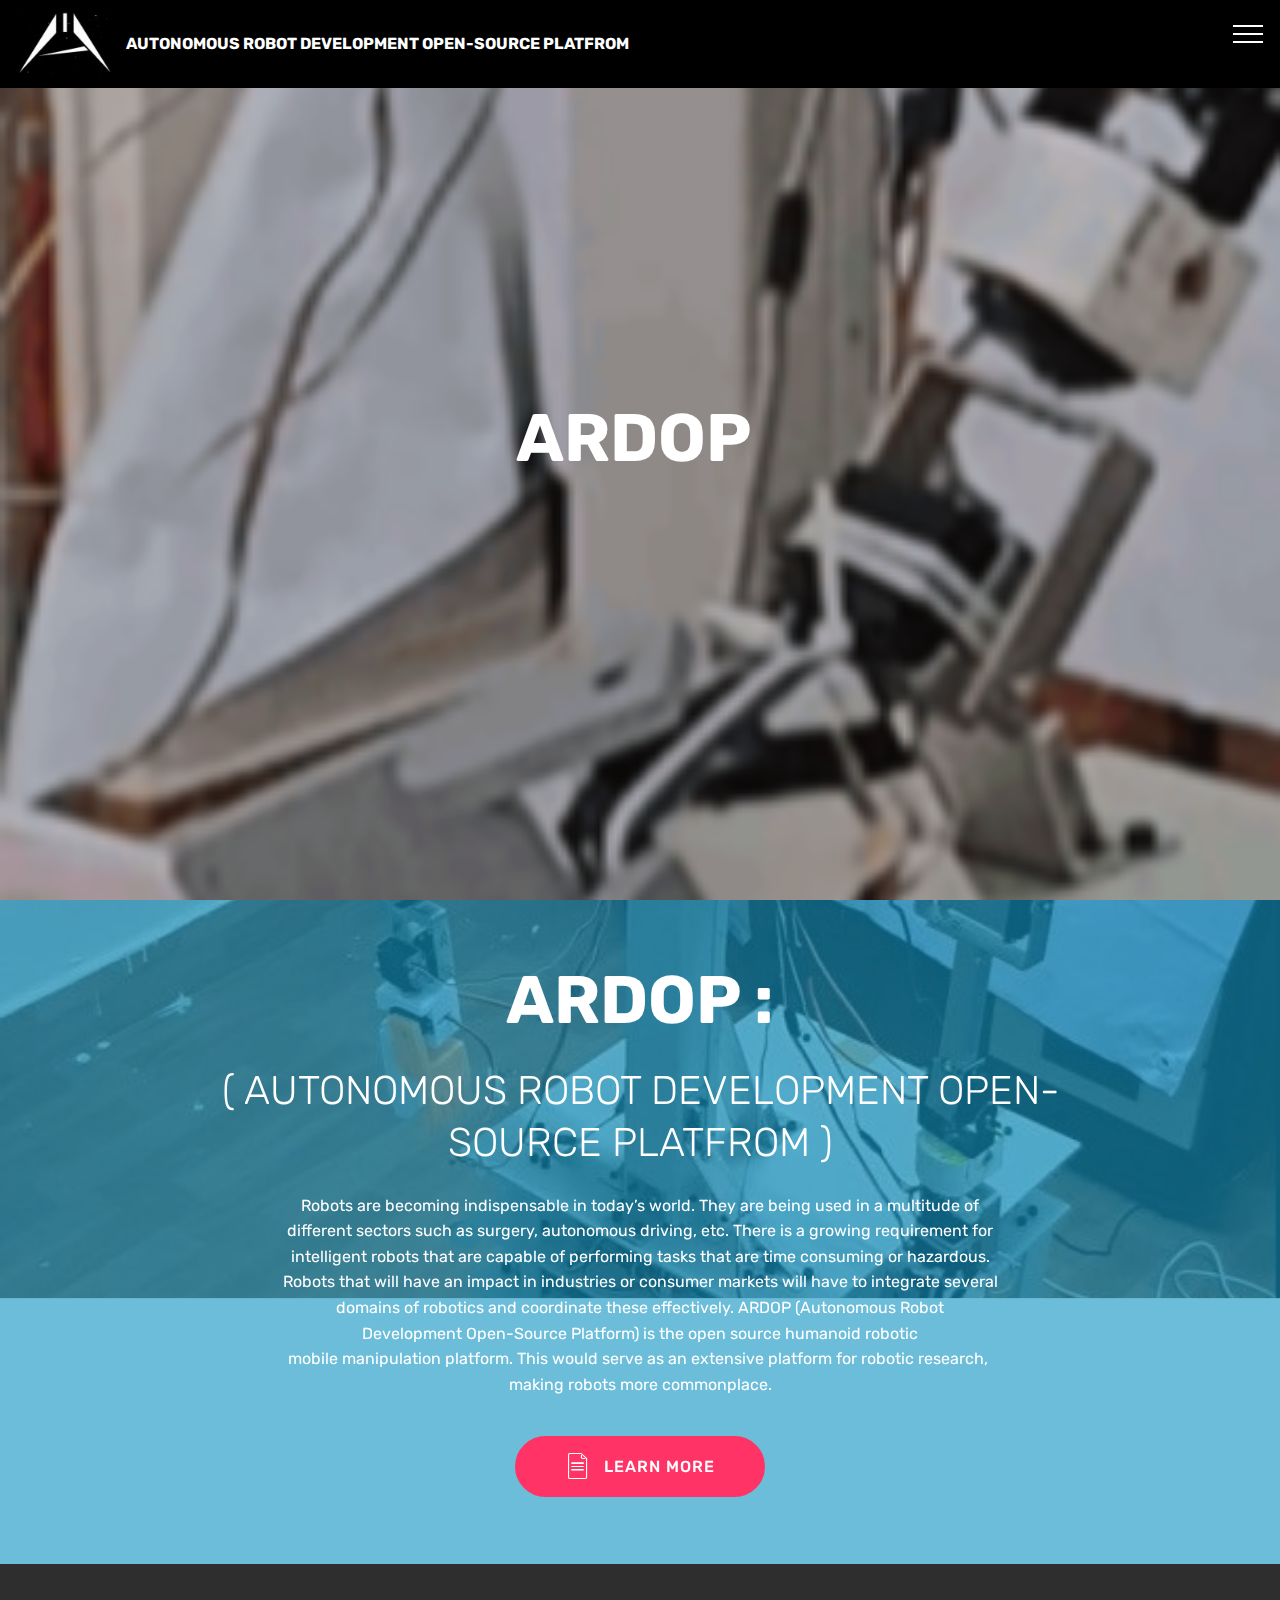
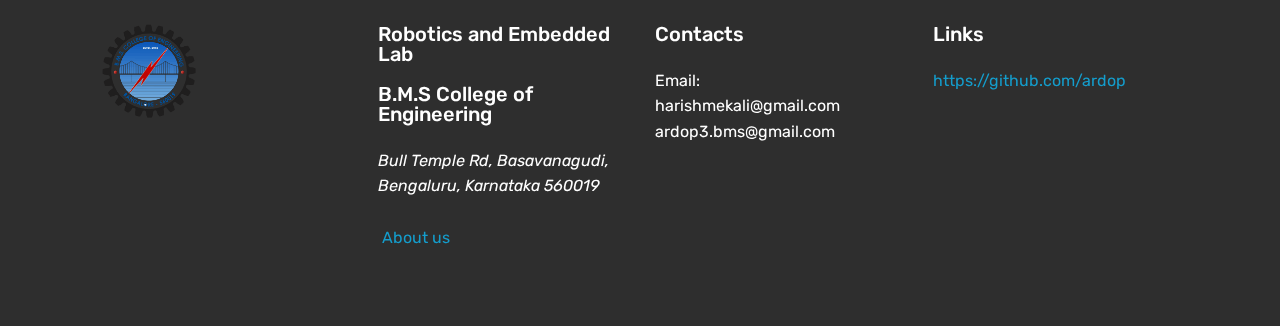
==== commit c8511568: "Website update" ====
--- a/index.html
+++ b/index.html
@@ -60,7 +60,7 @@
     </nav>
 </section>
 
-<section class="engine"><a href="https://mobirise.info/j">website templates</a></section><section class="cid-s2AvUxqEbc mbr-fullscreen" id="header2-b">
+<section class="engine"><a href="https://mobirise.info/g">build a site for free</a></section><section class="cid-s2AvUxqEbc mbr-fullscreen" id="header2-b">
 
     
 
@@ -96,10 +96,9 @@
 <br>different sectors such as surgery, autonomous driving, etc. There is a growing requirement for
 <br>intelligent robots that are capable of performing tasks that are time consuming or hazardous.
 <br>Robots that will have an impact in industries or consumer markets will have to integrate several
-<br>domains of robotics and coordinate these effectively. ARDOP 3.0 (Autonomous Robot
-<br>Development Open-Source Platform) is the third-generation open source humanoid robotic
-<br>mobile manipulation platform. This would serve as an extensive platform for robotic research
-<br>making robots more commonplace.</p>
+<br>domains of robotics and coordinate these effectively. ARDOP (Autonomous Robot
+<br>Development Open-Source Platform) is the open source humanoid robotic
+<br>mobile manipulation platform. This would serve as an extensive platform for robotic research,&nbsp;<br>making robots more commonplace.</p>
                 <div class="mbr-section-btn align-center"><a class="btn btn-md btn-secondary display-4" href="page3.html">
                         <span class="mbr-iconfont mbri-file"></span>LEARN MORE</a></div>
             </div>
--- a/assets/mobirise/css/mbr-additional.css
+++ b/assets/mobirise/css/mbr-additional.css
@@ -1194,6 +1194,64 @@
     justify-content: center;
   }
 }
+.cid-s4QCUmW6G2 {
+  padding-top: 120px;
+  padding-bottom: 90px;
+  background-color: #ffffff;
+}
+.cid-s4QCUmW6G2 .mbr-section-subtitle {
+  color: #767676;
+}
+.cid-s4QCUmW6G2 .media-container-row {
+  -webkit-flex-wrap: wrap;
+  -ms-flex-wrap: wrap;
+  flex-wrap: wrap;
+}
+.cid-s4QCUmW6G2 .mbr-text {
+  color: #767676;
+}
+.cid-s4QCUmW6G2 .mbr-author-desc {
+  display: block;
+  color: #767676;
+}
+.cid-s4QCUmW6G2 .mbr-author-name {
+  color: #767676;
+}
+.cid-s4QCUmW6G2 .mbr-testimonial .panel-item {
+  background-color: #ffffff;
+}
+.cid-s4QCUmW6G2 .mbr-testimonial .card-block {
+  -webkit-flex-grow: 0;
+  flex-grow: 0;
+  padding: 2.4rem 2.4rem 0 2.4rem;
+}
+.cid-s4QCUmW6G2 .mbr-testimonial .card-block .testimonial-photo {
+  display: inline-block;
+  width: 120px;
+  height: 120px;
+  margin-bottom: 1.6rem;
+  overflow: hidden;
+  border-radius: 50%;
+}
+.cid-s4QCUmW6G2 .mbr-testimonial .card-block .testimonial-photo img {
+  width: 100%;
+  min-width: 100%;
+  min-height: 100%;
+}
+.cid-s4QCUmW6G2 .mbr-testimonial .card-footer {
+  padding-bottom: 2.4rem;
+  border-top: 0;
+  padding-top: 1rem;
+  word-wrap: break-word;
+  word-break: break-word;
+  background: none;
+}
+@media (max-width: 300px) {
+  .cid-s4QCUmW6G2 .testimonial-photo {
+    width: 100% !important;
+    height: auto !important;
+  }
+}
 .cid-s3asLBD0yb .navbar {
   padding: .5rem 0;
   background: #000000;
@@ -1602,46 +1660,6 @@
 .cid-s3asLBD0yb .dropdown-item:hover {
   color: #c1c1c1 !important;
 }
-.cid-s3aLdApwO0 {
-  padding-top: 120px;
-  padding-bottom: 15px;
-  background-color: #f4e1e1;
-}
-.cid-s3aLdApwO0 .mbr-section-subtitle {
-  color: #767676;
-}
-.cid-s3aLdApwO0 .media-row {
-  display: -webkit-flex;
-  justify-content: center;
-  -webkit-justify-content: center;
-}
-.cid-s3aLdApwO0 .team-item {
-  transition: all .2s;
-  margin-bottom: 2rem;
-}
-.cid-s3aLdApwO0 .team-item .item-image img {
-  width: 100%;
-}
-.cid-s3aLdApwO0 .team-item .item-name p {
-  margin-bottom: 0;
-}
-.cid-s3aLdApwO0 .team-item .item-role p {
-  margin-bottom: 0;
-}
-.cid-s3aLdApwO0 .team-item .item-social {
-  display: -webkit-flex;
-  flex-wrap: wrap;
-  justify-content: center;
-  -webkit-flex-wrap: wrap;
-  -webkit-justify-content: center;
-}
-.cid-s3aLdApwO0 .team-item .item-social .socicon {
-  color: #232323;
-  font-size: 17px;
-}
-.cid-s3aLdApwO0 .team-item .item-caption {
-  background: #efefef;
-}
 .cid-s4Jyi9jMBf {
   padding-top: 60px;
   padding-bottom: 60px;
--- a/assets/mobirise/css/mbr-additional.css
+++ b/assets/mobirise/css/mbr-additional.css
@@ -1194,6 +1194,64 @@
     justify-content: center;
   }
 }
+.cid-s4QCUmW6G2 {
+  padding-top: 120px;
+  padding-bottom: 90px;
+  background-color: #ffffff;
+}
+.cid-s4QCUmW6G2 .mbr-section-subtitle {
+  color: #767676;
+}
+.cid-s4QCUmW6G2 .media-container-row {
+  -webkit-flex-wrap: wrap;
+  -ms-flex-wrap: wrap;
+  flex-wrap: wrap;
+}
+.cid-s4QCUmW6G2 .mbr-text {
+  color: #767676;
+}
+.cid-s4QCUmW6G2 .mbr-author-desc {
+  display: block;
+  color: #767676;
+}
+.cid-s4QCUmW6G2 .mbr-author-name {
+  color: #767676;
+}
+.cid-s4QCUmW6G2 .mbr-testimonial .panel-item {
+  background-color: #ffffff;
+}
+.cid-s4QCUmW6G2 .mbr-testimonial .card-block {
+  -webkit-flex-grow: 0;
+  flex-grow: 0;
+  padding: 2.4rem 2.4rem 0 2.4rem;
+}
+.cid-s4QCUmW6G2 .mbr-testimonial .card-block .testimonial-photo {
+  display: inline-block;
+  width: 120px;
+  height: 120px;
+  margin-bottom: 1.6rem;
+  overflow: hidden;
+  border-radius: 50%;
+}
+.cid-s4QCUmW6G2 .mbr-testimonial .card-block .testimonial-photo img {
+  width: 100%;
+  min-width: 100%;
+  min-height: 100%;
+}
+.cid-s4QCUmW6G2 .mbr-testimonial .card-footer {
+  padding-bottom: 2.4rem;
+  border-top: 0;
+  padding-top: 1rem;
+  word-wrap: break-word;
+  word-break: break-word;
+  background: none;
+}
+@media (max-width: 300px) {
+  .cid-s4QCUmW6G2 .testimonial-photo {
+    width: 100% !important;
+    height: auto !important;
+  }
+}
 .cid-s3asLBD0yb .navbar {
   padding: .5rem 0;
   background: #000000;
@@ -1602,46 +1660,6 @@
 .cid-s3asLBD0yb .dropdown-item:hover {
   color: #c1c1c1 !important;
 }
-.cid-s3aLdApwO0 {
-  padding-top: 120px;
-  padding-bottom: 15px;
-  background-color: #f4e1e1;
-}
-.cid-s3aLdApwO0 .mbr-section-subtitle {
-  color: #767676;
-}
-.cid-s3aLdApwO0 .media-row {
-  display: -webkit-flex;
-  justify-content: center;
-  -webkit-justify-content: center;
-}
-.cid-s3aLdApwO0 .team-item {
-  transition: all .2s;
-  margin-bottom: 2rem;
-}
-.cid-s3aLdApwO0 .team-item .item-image img {
-  width: 100%;
-}
-.cid-s3aLdApwO0 .team-item .item-name p {
-  margin-bottom: 0;
-}
-.cid-s3aLdApwO0 .team-item .item-role p {
-  margin-bottom: 0;
-}
-.cid-s3aLdApwO0 .team-item .item-social {
-  display: -webkit-flex;
-  flex-wrap: wrap;
-  justify-content: center;
-  -webkit-flex-wrap: wrap;
-  -webkit-justify-content: center;
-}
-.cid-s3aLdApwO0 .team-item .item-social .socicon {
-  color: #232323;
-  font-size: 17px;
-}
-.cid-s3aLdApwO0 .team-item .item-caption {
-  background: #efefef;
-}
 .cid-s4Jyi9jMBf {
   padding-top: 60px;
   padding-bottom: 60px;
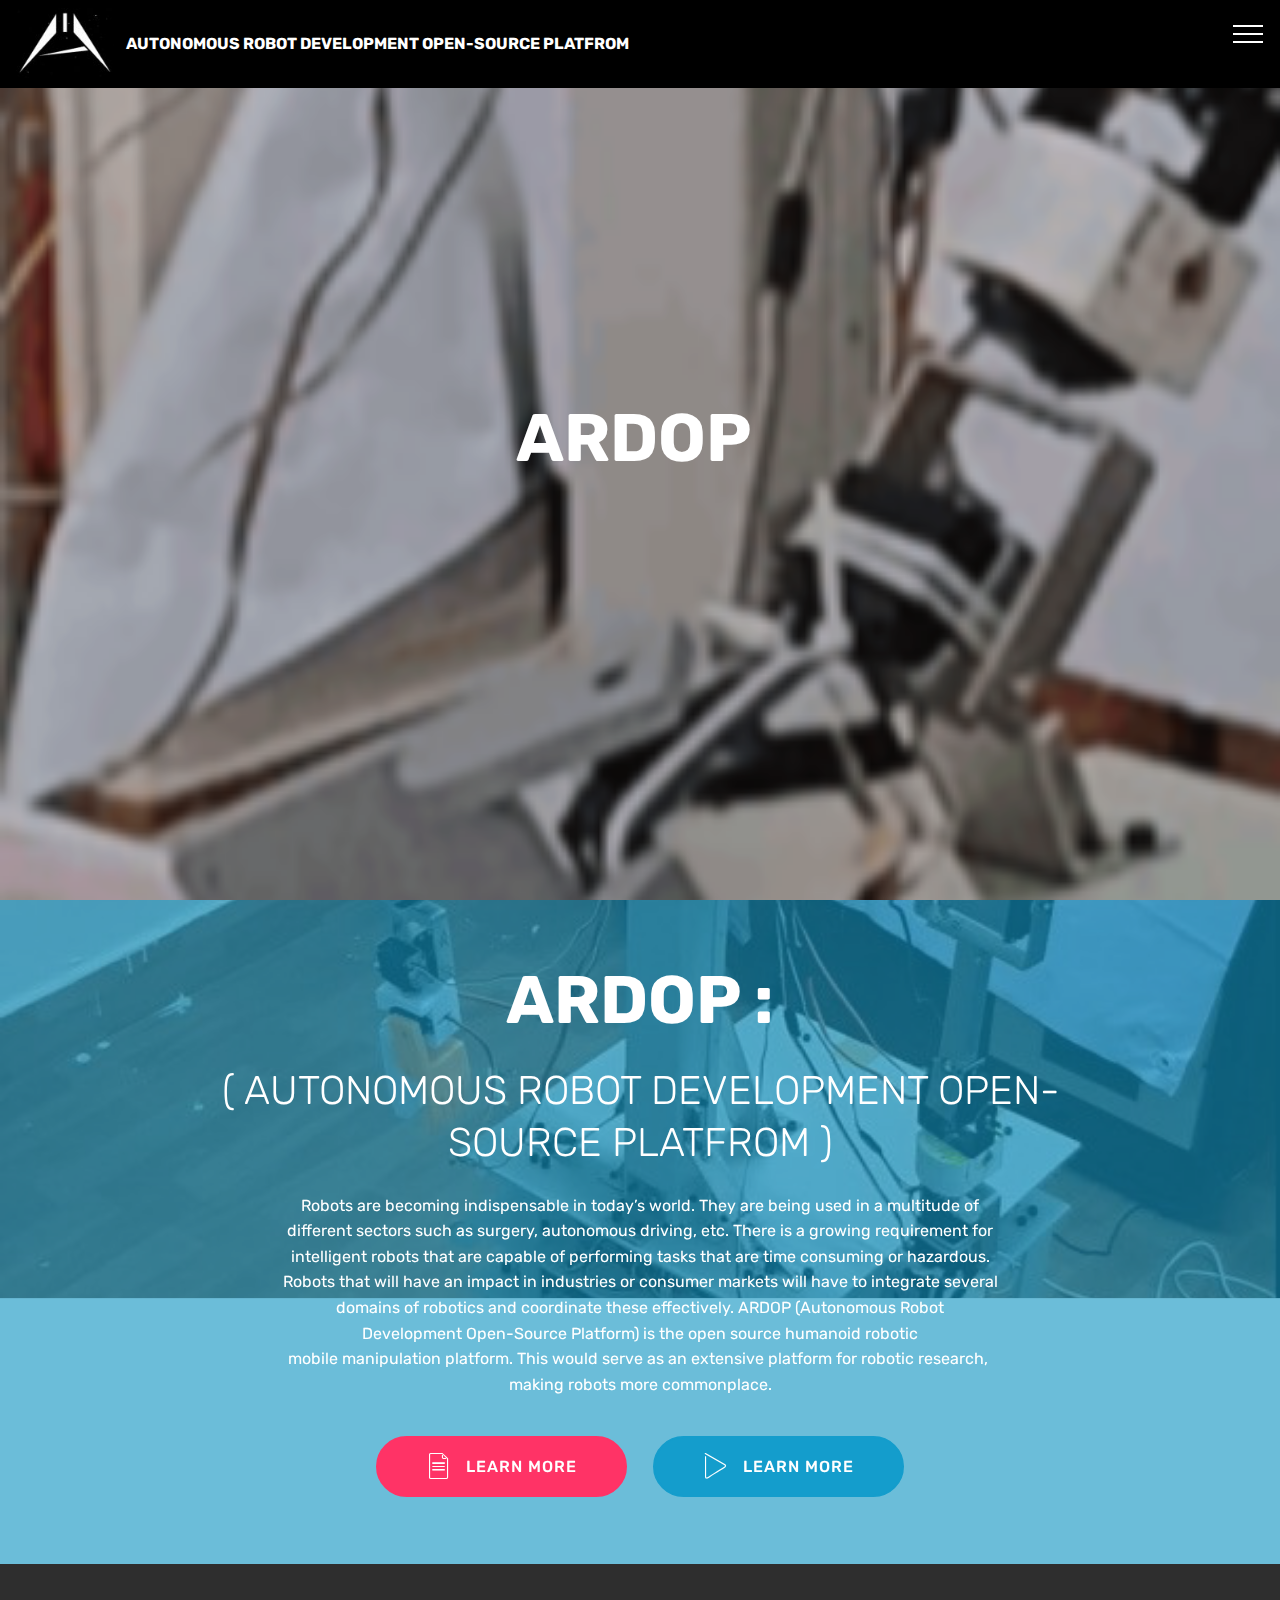
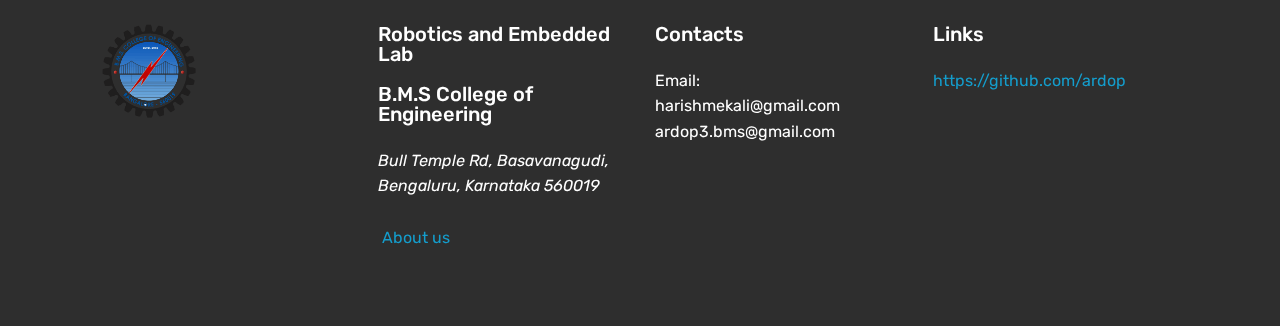
==== commit beaa2c1c: "Website update" ====
--- a/index.html
+++ b/index.html
@@ -60,7 +60,7 @@
     </nav>
 </section>
 
-<section class="engine"><a href="https://mobirise.info/g">build a site for free</a></section><section class="cid-s2AvUxqEbc mbr-fullscreen" id="header2-b">
+<section class="engine"><a href="https://mobirise.info/v">free html templates</a></section><section class="cid-s2AvUxqEbc mbr-fullscreen" id="header2-b">
 
     
 
@@ -100,7 +100,8 @@
 <br>Development Open-Source Platform) is the open source humanoid robotic
 <br>mobile manipulation platform. This would serve as an extensive platform for robotic research,&nbsp;<br>making robots more commonplace.</p>
                 <div class="mbr-section-btn align-center"><a class="btn btn-md btn-secondary display-4" href="page3.html">
-                        <span class="mbr-iconfont mbri-file"></span>LEARN MORE</a></div>
+                        <span class="mbr-iconfont mbri-file"></span>LEARN MORE</a> <a class="btn btn-md btn-primary display-4" href="page4.html"><span class="mbri-play mbr-iconfont mbr-iconfont-btn"></span>
+                        LEARN MORE</a></div>
             </div>
         </div>
     </div>
--- a/assets/mobirise/css/mbr-additional.css
+++ b/assets/mobirise/css/mbr-additional.css
@@ -1196,7 +1196,7 @@
 }
 .cid-s4QCUmW6G2 {
   padding-top: 120px;
-  padding-bottom: 90px;
+  padding-bottom: 0px;
   background-color: #ffffff;
 }
 .cid-s4QCUmW6G2 .mbr-section-subtitle {
@@ -1248,6 +1248,64 @@
 }
 @media (max-width: 300px) {
   .cid-s4QCUmW6G2 .testimonial-photo {
+    width: 100% !important;
+    height: auto !important;
+  }
+}
+.cid-s4ZN1g6oUF {
+  padding-top: 0px;
+  padding-bottom: 90px;
+  background-color: #ffffff;
+}
+.cid-s4ZN1g6oUF .mbr-section-subtitle {
+  color: #767676;
+}
+.cid-s4ZN1g6oUF .media-container-row {
+  -webkit-flex-wrap: wrap;
+  -ms-flex-wrap: wrap;
+  flex-wrap: wrap;
+}
+.cid-s4ZN1g6oUF .mbr-text {
+  color: #767676;
+}
+.cid-s4ZN1g6oUF .mbr-author-desc {
+  display: block;
+  color: #767676;
+}
+.cid-s4ZN1g6oUF .mbr-author-name {
+  color: #767676;
+}
+.cid-s4ZN1g6oUF .mbr-testimonial .panel-item {
+  background-color: #ffffff;
+}
+.cid-s4ZN1g6oUF .mbr-testimonial .card-block {
+  -webkit-flex-grow: 0;
+  flex-grow: 0;
+  padding: 2.4rem 2.4rem 0 2.4rem;
+}
+.cid-s4ZN1g6oUF .mbr-testimonial .card-block .testimonial-photo {
+  display: inline-block;
+  width: 120px;
+  height: 120px;
+  margin-bottom: 1.6rem;
+  overflow: hidden;
+  border-radius: 50%;
+}
+.cid-s4ZN1g6oUF .mbr-testimonial .card-block .testimonial-photo img {
+  width: 100%;
+  min-width: 100%;
+  min-height: 100%;
+}
+.cid-s4ZN1g6oUF .mbr-testimonial .card-footer {
+  padding-bottom: 2.4rem;
+  border-top: 0;
+  padding-top: 1rem;
+  word-wrap: break-word;
+  word-break: break-word;
+  background: none;
+}
+@media (max-width: 300px) {
+  .cid-s4ZN1g6oUF .testimonial-photo {
     width: 100% !important;
     height: auto !important;
   }
@@ -2674,47 +2732,119 @@
 .cid-s3asLBD0yb .dropdown-item:hover {
   color: #c1c1c1 !important;
 }
-.cid-s4JxSJDknx {
-  background: #149dcc;
+.cid-s4WR19zOgx {
   padding-top: 120px;
-  padding-bottom: 60px;
-  background: linear-gradient(0deg, #149dcc, #ffffff);
-}
-.cid-s4JxSJDknx .video-block {
-  margin: auto;
-}
-@media (max-width: 768px) {
-  .cid-s4JxSJDknx .video-block {
-    width: 100% !important;
-  }
-}
-.cid-s4JOQmOO8C {
-  background: #ff7f9f;
-  padding-top: 30px;
-  padding-bottom: 30px;
-  background: linear-gradient(0deg, #ff7f9f, #ffffff);
-}
-.cid-s4JOQmOO8C .video-block {
-  margin: auto;
-}
-@media (max-width: 768px) {
-  .cid-s4JOQmOO8C .video-block {
-    width: 100% !important;
-  }
-}
-.cid-s4JOQIfg1k {
-  background: #f9f295;
-  padding-top: 60px;
-  padding-bottom: 60px;
-  background: linear-gradient(0deg, #f9f295, #ffffff);
-}
-.cid-s4JOQIfg1k .video-block {
-  margin: auto;
-}
-@media (max-width: 768px) {
-  .cid-s4JOQIfg1k .video-block {
-    width: 100% !important;
-  }
+  padding-bottom: 90px;
+  background: linear-gradient(45deg, #0f7699, #ff7f9f);
+}
+@media (min-width: 992px) {
+  .cid-s4WR19zOgx .mbr-figure {
+    padding-left: 4rem;
+  }
+}
+@media (max-width: 991px) {
+  .cid-s4WR19zOgx .mbr-figure {
+    padding-top: 3rem;
+  }
+}
+.cid-s4WR19zOgx .mbr-section-title {
+  color: #000000;
+  text-align: left;
+}
+.cid-s4WR398391 {
+  padding-top: 90px;
+  padding-bottom: 90px;
+  background: linear-gradient(45deg, #f9f295, #ff7f9f);
+}
+@media (min-width: 992px) {
+  .cid-s4WR398391 .mbr-figure {
+    padding-left: 4rem;
+  }
+}
+@media (max-width: 991px) {
+  .cid-s4WR398391 .mbr-figure {
+    padding-top: 3rem;
+  }
+}
+.cid-s4WR398391 .media-container-row {
+  flex-direction: row-reverse;
+  -webkit-flex-direction: row-reverse;
+}
+@media (min-width: 992px) {
+  .cid-s4WR398391 .media-container-row .mbr-figure {
+    padding-left: 0;
+    padding-right: 4rem;
+  }
+}
+.cid-s4WR398391 .mbr-section-title {
+  color: #232323;
+}
+.cid-s4WR3Qb19d {
+  padding-top: 90px;
+  padding-bottom: 90px;
+  background: linear-gradient(45deg, #0f7699, #ff7f9f);
+}
+@media (min-width: 992px) {
+  .cid-s4WR3Qb19d .mbr-figure {
+    padding-left: 4rem;
+  }
+}
+@media (max-width: 991px) {
+  .cid-s4WR3Qb19d .mbr-figure {
+    padding-top: 3rem;
+  }
+}
+.cid-s4WR3Qb19d .mbr-section-title {
+  text-align: left;
+  color: #000000;
+}
+.cid-s4WR3uNacv {
+  padding-top: 90px;
+  padding-bottom: 90px;
+  background: linear-gradient(45deg, #cebfaf, #ff7f9f);
+}
+@media (min-width: 992px) {
+  .cid-s4WR3uNacv .mbr-figure {
+    padding-left: 4rem;
+  }
+}
+@media (max-width: 991px) {
+  .cid-s4WR3uNacv .mbr-figure {
+    padding-top: 3rem;
+  }
+}
+.cid-s4WR3uNacv .media-container-row {
+  flex-direction: row-reverse;
+  -webkit-flex-direction: row-reverse;
+}
+@media (min-width: 992px) {
+  .cid-s4WR3uNacv .media-container-row .mbr-figure {
+    padding-left: 0;
+    padding-right: 4rem;
+  }
+}
+.cid-s4WR3uNacv .mbr-section-title {
+  text-align: left;
+  color: #000000;
+}
+.cid-s4WTzuYx9h {
+  padding-top: 90px;
+  padding-bottom: 90px;
+  background: linear-gradient(45deg, #b1a374, #b2ccd2);
+}
+@media (min-width: 992px) {
+  .cid-s4WTzuYx9h .mbr-figure {
+    padding-left: 4rem;
+  }
+}
+@media (max-width: 991px) {
+  .cid-s4WTzuYx9h .mbr-figure {
+    padding-top: 3rem;
+  }
+}
+.cid-s4WTzuYx9h .mbr-section-title {
+  text-align: left;
+  color: #000000;
 }
 .cid-s4JyloniBO {
   padding-top: 60px;
--- a/assets/mobirise/css/mbr-additional.css
+++ b/assets/mobirise/css/mbr-additional.css
@@ -1196,7 +1196,7 @@
 }
 .cid-s4QCUmW6G2 {
   padding-top: 120px;
-  padding-bottom: 90px;
+  padding-bottom: 0px;
   background-color: #ffffff;
 }
 .cid-s4QCUmW6G2 .mbr-section-subtitle {
@@ -1248,6 +1248,64 @@
 }
 @media (max-width: 300px) {
   .cid-s4QCUmW6G2 .testimonial-photo {
+    width: 100% !important;
+    height: auto !important;
+  }
+}
+.cid-s4ZN1g6oUF {
+  padding-top: 0px;
+  padding-bottom: 90px;
+  background-color: #ffffff;
+}
+.cid-s4ZN1g6oUF .mbr-section-subtitle {
+  color: #767676;
+}
+.cid-s4ZN1g6oUF .media-container-row {
+  -webkit-flex-wrap: wrap;
+  -ms-flex-wrap: wrap;
+  flex-wrap: wrap;
+}
+.cid-s4ZN1g6oUF .mbr-text {
+  color: #767676;
+}
+.cid-s4ZN1g6oUF .mbr-author-desc {
+  display: block;
+  color: #767676;
+}
+.cid-s4ZN1g6oUF .mbr-author-name {
+  color: #767676;
+}
+.cid-s4ZN1g6oUF .mbr-testimonial .panel-item {
+  background-color: #ffffff;
+}
+.cid-s4ZN1g6oUF .mbr-testimonial .card-block {
+  -webkit-flex-grow: 0;
+  flex-grow: 0;
+  padding: 2.4rem 2.4rem 0 2.4rem;
+}
+.cid-s4ZN1g6oUF .mbr-testimonial .card-block .testimonial-photo {
+  display: inline-block;
+  width: 120px;
+  height: 120px;
+  margin-bottom: 1.6rem;
+  overflow: hidden;
+  border-radius: 50%;
+}
+.cid-s4ZN1g6oUF .mbr-testimonial .card-block .testimonial-photo img {
+  width: 100%;
+  min-width: 100%;
+  min-height: 100%;
+}
+.cid-s4ZN1g6oUF .mbr-testimonial .card-footer {
+  padding-bottom: 2.4rem;
+  border-top: 0;
+  padding-top: 1rem;
+  word-wrap: break-word;
+  word-break: break-word;
+  background: none;
+}
+@media (max-width: 300px) {
+  .cid-s4ZN1g6oUF .testimonial-photo {
     width: 100% !important;
     height: auto !important;
   }
@@ -2674,47 +2732,119 @@
 .cid-s3asLBD0yb .dropdown-item:hover {
   color: #c1c1c1 !important;
 }
-.cid-s4JxSJDknx {
-  background: #149dcc;
+.cid-s4WR19zOgx {
   padding-top: 120px;
-  padding-bottom: 60px;
-  background: linear-gradient(0deg, #149dcc, #ffffff);
-}
-.cid-s4JxSJDknx .video-block {
-  margin: auto;
-}
-@media (max-width: 768px) {
-  .cid-s4JxSJDknx .video-block {
-    width: 100% !important;
-  }
-}
-.cid-s4JOQmOO8C {
-  background: #ff7f9f;
-  padding-top: 30px;
-  padding-bottom: 30px;
-  background: linear-gradient(0deg, #ff7f9f, #ffffff);
-}
-.cid-s4JOQmOO8C .video-block {
-  margin: auto;
-}
-@media (max-width: 768px) {
-  .cid-s4JOQmOO8C .video-block {
-    width: 100% !important;
-  }
-}
-.cid-s4JOQIfg1k {
-  background: #f9f295;
-  padding-top: 60px;
-  padding-bottom: 60px;
-  background: linear-gradient(0deg, #f9f295, #ffffff);
-}
-.cid-s4JOQIfg1k .video-block {
-  margin: auto;
-}
-@media (max-width: 768px) {
-  .cid-s4JOQIfg1k .video-block {
-    width: 100% !important;
-  }
+  padding-bottom: 90px;
+  background: linear-gradient(45deg, #0f7699, #ff7f9f);
+}
+@media (min-width: 992px) {
+  .cid-s4WR19zOgx .mbr-figure {
+    padding-left: 4rem;
+  }
+}
+@media (max-width: 991px) {
+  .cid-s4WR19zOgx .mbr-figure {
+    padding-top: 3rem;
+  }
+}
+.cid-s4WR19zOgx .mbr-section-title {
+  color: #000000;
+  text-align: left;
+}
+.cid-s4WR398391 {
+  padding-top: 90px;
+  padding-bottom: 90px;
+  background: linear-gradient(45deg, #f9f295, #ff7f9f);
+}
+@media (min-width: 992px) {
+  .cid-s4WR398391 .mbr-figure {
+    padding-left: 4rem;
+  }
+}
+@media (max-width: 991px) {
+  .cid-s4WR398391 .mbr-figure {
+    padding-top: 3rem;
+  }
+}
+.cid-s4WR398391 .media-container-row {
+  flex-direction: row-reverse;
+  -webkit-flex-direction: row-reverse;
+}
+@media (min-width: 992px) {
+  .cid-s4WR398391 .media-container-row .mbr-figure {
+    padding-left: 0;
+    padding-right: 4rem;
+  }
+}
+.cid-s4WR398391 .mbr-section-title {
+  color: #232323;
+}
+.cid-s4WR3Qb19d {
+  padding-top: 90px;
+  padding-bottom: 90px;
+  background: linear-gradient(45deg, #0f7699, #ff7f9f);
+}
+@media (min-width: 992px) {
+  .cid-s4WR3Qb19d .mbr-figure {
+    padding-left: 4rem;
+  }
+}
+@media (max-width: 991px) {
+  .cid-s4WR3Qb19d .mbr-figure {
+    padding-top: 3rem;
+  }
+}
+.cid-s4WR3Qb19d .mbr-section-title {
+  text-align: left;
+  color: #000000;
+}
+.cid-s4WR3uNacv {
+  padding-top: 90px;
+  padding-bottom: 90px;
+  background: linear-gradient(45deg, #cebfaf, #ff7f9f);
+}
+@media (min-width: 992px) {
+  .cid-s4WR3uNacv .mbr-figure {
+    padding-left: 4rem;
+  }
+}
+@media (max-width: 991px) {
+  .cid-s4WR3uNacv .mbr-figure {
+    padding-top: 3rem;
+  }
+}
+.cid-s4WR3uNacv .media-container-row {
+  flex-direction: row-reverse;
+  -webkit-flex-direction: row-reverse;
+}
+@media (min-width: 992px) {
+  .cid-s4WR3uNacv .media-container-row .mbr-figure {
+    padding-left: 0;
+    padding-right: 4rem;
+  }
+}
+.cid-s4WR3uNacv .mbr-section-title {
+  text-align: left;
+  color: #000000;
+}
+.cid-s4WTzuYx9h {
+  padding-top: 90px;
+  padding-bottom: 90px;
+  background: linear-gradient(45deg, #b1a374, #b2ccd2);
+}
+@media (min-width: 992px) {
+  .cid-s4WTzuYx9h .mbr-figure {
+    padding-left: 4rem;
+  }
+}
+@media (max-width: 991px) {
+  .cid-s4WTzuYx9h .mbr-figure {
+    padding-top: 3rem;
+  }
+}
+.cid-s4WTzuYx9h .mbr-section-title {
+  text-align: left;
+  color: #000000;
 }
 .cid-s4JyloniBO {
   padding-top: 60px;
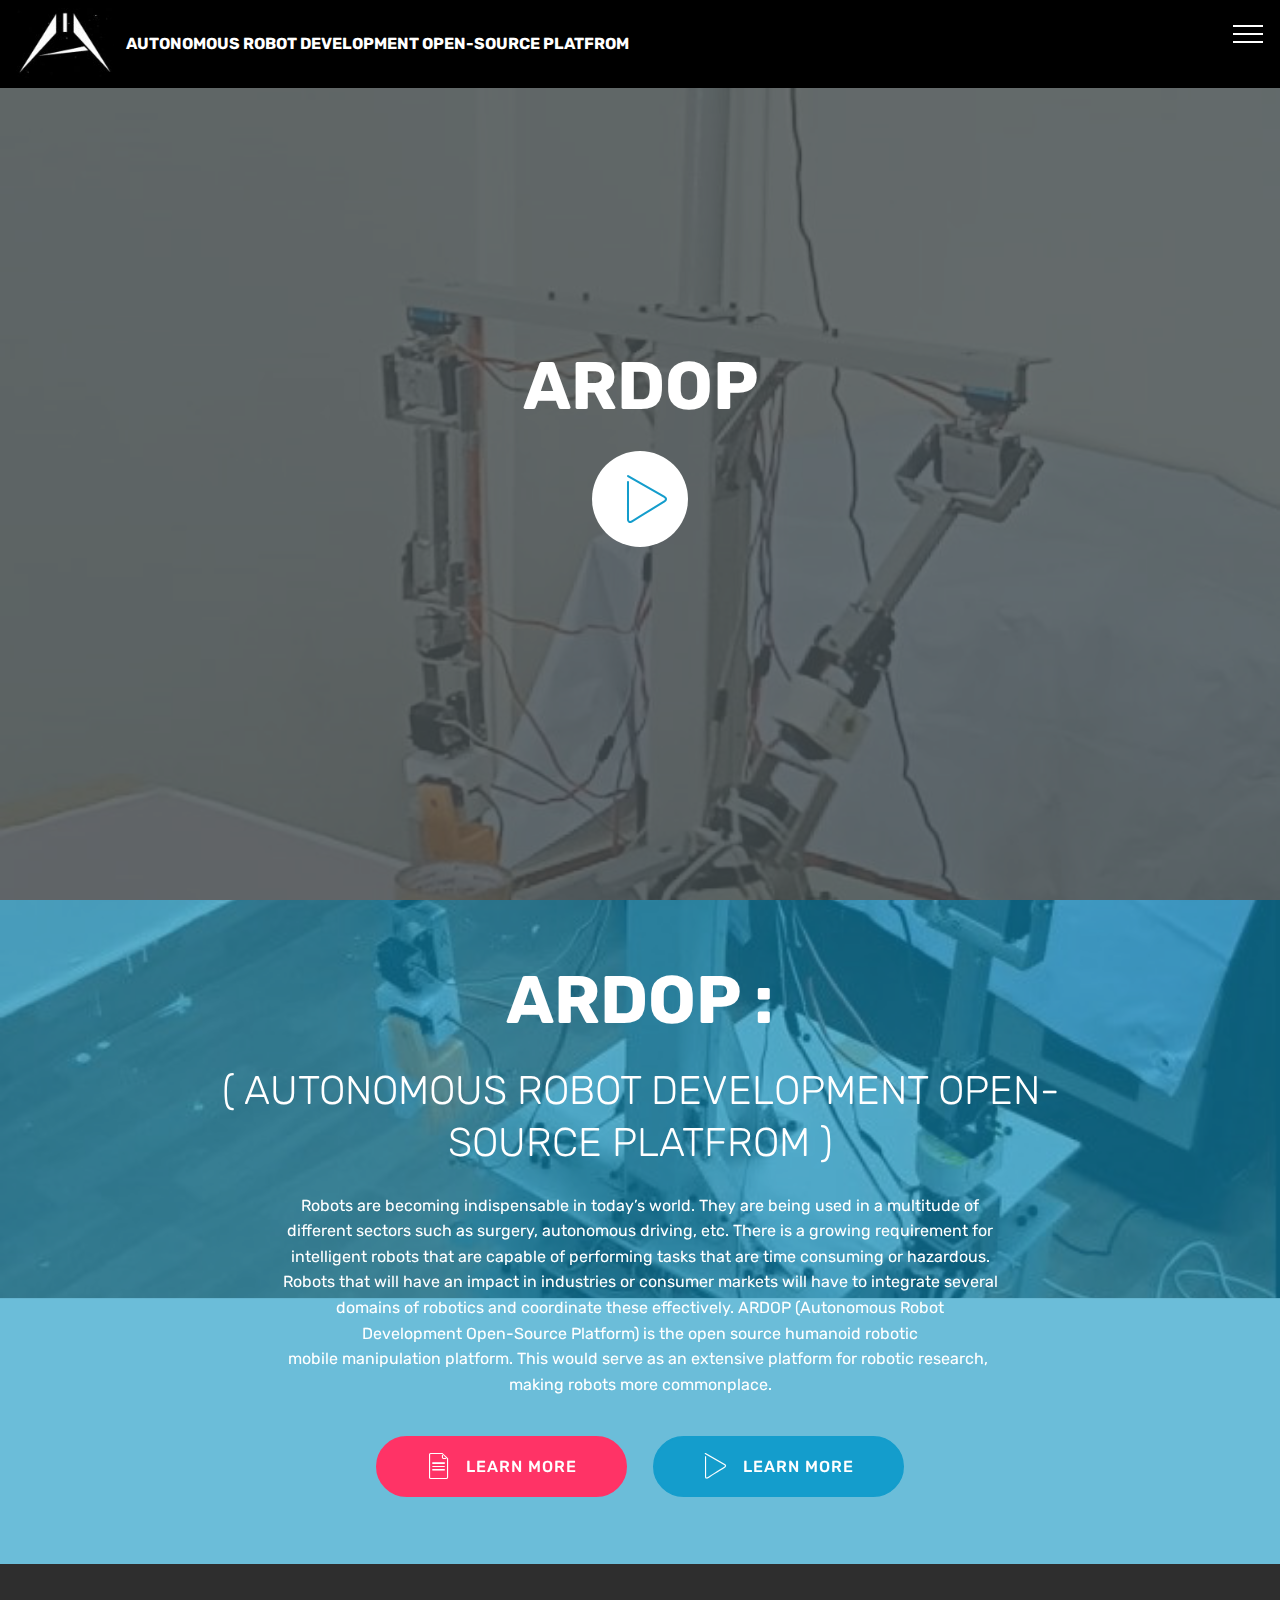
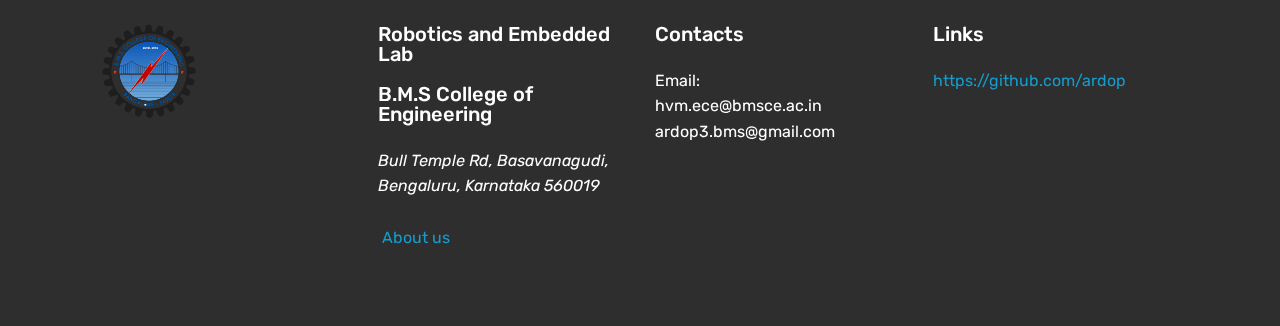
==== commit a5719625: "Merge pull request #5 from Amruthchief/master" ====
--- a/index.html
+++ b/index.html
@@ -60,24 +60,42 @@
     </nav>
 </section>
 
-<section class="engine"><a href="https://mobirise.info/v">free html templates</a></section><section class="cid-s2AvUxqEbc mbr-fullscreen" id="header2-b">
+<section class="engine"><a href="https://mobirise.info/g">build your own site</a></section><section class="header8 cid-s54fL5HIGb mbr-fullscreen mbr-parallax-background" id="header8-3n">
 
     
 
-    <div class="mbr-overlay" style="opacity: 0.2; background-color: rgb(35, 35, 35);"></div>
+    <div class="mbr-overlay" style="opacity: 0.8; background-color: rgb(70, 80, 82);">
+    </div>
 
     <div class="container align-center">
         <div class="row justify-content-md-center">
             <div class="mbr-white col-md-10">
-                <h1 class="mbr-section-title mbr-bold pb-3 mbr-fonts-style display-1">
-                    ARDOP&nbsp;</h1>
+                <h1 class="mbr-section-title align-center py-2 mbr-bold mbr-fonts-style display-1">
+                        ARDOP</h1>
                 
+                <div class="mbr-media show-modal align-center py-2" data-modal=".modalWindow">
+                         <span class="mbr-iconfont mbri-play" style="color: rgb(20, 157, 204); fill: rgb(20, 157, 204);"></span>
+                </div>
                 
                 
             </div>
         </div>
     </div>
-    
+    <div>
+        <div class="modalWindow" style="display: none;">
+            <div class="modalWindow-container">
+                <div class="modalWindow-video-container">
+                    <div class="modalWindow-video">
+                        <iframe width="100%" height="100%" frameborder="0" allowfullscreen="1" data-src="https://www.youtube.com/watch?v=1bOSzXmy1BM&amp;feature=youtu.be"></iframe>
+                    </div>
+                    <a class="close" role="button" data-dismiss="modal">
+                        <span aria-hidden="true" class="mbri-close mbr-iconfont closeModal"></span>
+                        <span class="sr-only">Close</span>
+                    </a>
+                </div>
+            </div>
+        </div>
+    </div>
 </section>
 
 <section class="header1 cid-s3buqi1jaE mbr-parallax-background" id="header1-29">
@@ -132,7 +150,7 @@
                     Contacts
                 </h5>
                 <p class="mbr-text">
-                    Email: <br>harishmekali@gmail.com<br>ardop3.bms@gmail.com &nbsp; &nbsp; &nbsp; &nbsp; &nbsp; &nbsp; &nbsp; &nbsp; &nbsp; &nbsp;<br><br></p>
+                    Email: <br>hvm.ece@bmsce.ac.in<br>ardop3.bms@gmail.com &nbsp; &nbsp; &nbsp; &nbsp; &nbsp; &nbsp; &nbsp; &nbsp; &nbsp; &nbsp;<br><br></p>
             </div>
             <div class="col-12 col-md-3 mbr-fonts-style display-5">
                 <h5 class="pb-3">
@@ -149,12 +167,13 @@
   <script src="assets/web/assets/jquery/jquery.min.js"></script>
   <script src="assets/popper/popper.min.js"></script>
   <script src="assets/bootstrap/js/bootstrap.min.js"></script>
+  <script src="assets/smoothscroll/smooth-scroll.js"></script>
   <script src="assets/tether/tether.min.js"></script>
   <script src="assets/parallax/jarallax.min.js"></script>
   <script src="assets/dropdown/js/nav-dropdown.js"></script>
   <script src="assets/dropdown/js/navbar-dropdown.js"></script>
   <script src="assets/touchswipe/jquery.touch-swipe.min.js"></script>
-  <script src="assets/smoothscroll/smooth-scroll.js"></script>
+  <script src="assets/playervimeo/vimeo_player.js"></script>
   <script src="assets/theme/js/script.js"></script>
   
   
--- a/assets/mobirise/css/mbr-additional.css
+++ b/assets/mobirise/css/mbr-additional.css
@@ -710,8 +710,62 @@
 section.lazy-placeholder:after {
   opacity: 0.3;
 }
-.cid-s2AvUxqEbc {
-  background-image: url("../../../assets/images/vlcsnap-2020-06-28-07h52m19s970-2-622x1079.png");
+.cid-s54fL5HIGb {
+  background-image: url("../../../assets/images/annotation-2020-06-28-074754-714x951.jpg");
+}
+.cid-s54fL5HIGb .mbr-media span {
+  font-size: 48px;
+  cursor: pointer;
+  background-color: #ffffff;
+  border-radius: 50%;
+  width: 6rem;
+  height: 6rem;
+  line-height: 6rem;
+  position: relative;
+  display: inline-block;
+  transition: all 0.25s;
+  color: #353535;
+}
+.cid-s54fL5HIGb .mbr-media span.mbri-play:before {
+  position: absolute;
+  left: 50%;
+  -webkit-transform: translateX(-35%);
+  -moz-transform: translateX(-35%);
+  -ms-transform: translateX(-35%);
+  -o-transform: translateX(-35%);
+  transform: translateX(-35%);
+}
+.cid-s54fL5HIGb .modalWindow {
+  position: fixed;
+  z-index: 5000;
+  left: 0;
+  top: 0;
+  background-color: rgba(61, 61, 61, 0.65);
+  width: 100%;
+  height: 100%;
+}
+.cid-s54fL5HIGb .modalWindow .modalWindow-container {
+  display: table-cell;
+  vertical-align: middle;
+}
+.cid-s54fL5HIGb .modalWindow .modalWindow-video {
+  height: calc(44.9943757vw);
+  width: 80vw;
+  margin: 0 auto;
+}
+.cid-s54fL5HIGb a.close {
+  position: absolute;
+  right: 4vw;
+  top: 4vh;
+  color: #ffffff;
+  z-index: 5000000;
+  font-size: 37px;
+  background: #000;
+  padding: 20px;
+  border-radius: 50%;
+}
+.cid-s54fL5HIGb a.close:hover {
+  color: #ffffff;
 }
 .cid-s3buqi1jaE {
   padding-top: 60px;
@@ -1252,9 +1306,67 @@
     height: auto !important;
   }
 }
+.cid-s54dewvAjz {
+  padding-top: 0px;
+  padding-bottom: 0px;
+  background-color: #ffffff;
+}
+.cid-s54dewvAjz .mbr-section-subtitle {
+  color: #767676;
+}
+.cid-s54dewvAjz .media-container-row {
+  -webkit-flex-wrap: wrap;
+  -ms-flex-wrap: wrap;
+  flex-wrap: wrap;
+}
+.cid-s54dewvAjz .mbr-text {
+  color: #767676;
+}
+.cid-s54dewvAjz .mbr-author-desc {
+  display: block;
+  color: #767676;
+}
+.cid-s54dewvAjz .mbr-author-name {
+  color: #767676;
+}
+.cid-s54dewvAjz .mbr-testimonial .panel-item {
+  background-color: #ffffff;
+}
+.cid-s54dewvAjz .mbr-testimonial .card-block {
+  -webkit-flex-grow: 0;
+  flex-grow: 0;
+  padding: 2.4rem 2.4rem 0 2.4rem;
+}
+.cid-s54dewvAjz .mbr-testimonial .card-block .testimonial-photo {
+  display: inline-block;
+  width: 120px;
+  height: 120px;
+  margin-bottom: 1.6rem;
+  overflow: hidden;
+  border-radius: 50%;
+}
+.cid-s54dewvAjz .mbr-testimonial .card-block .testimonial-photo img {
+  width: 100%;
+  min-width: 100%;
+  min-height: 100%;
+}
+.cid-s54dewvAjz .mbr-testimonial .card-footer {
+  padding-bottom: 2.4rem;
+  border-top: 0;
+  padding-top: 1rem;
+  word-wrap: break-word;
+  word-break: break-word;
+  background: none;
+}
+@media (max-width: 300px) {
+  .cid-s54dewvAjz .testimonial-photo {
+    width: 100% !important;
+    height: auto !important;
+  }
+}
 .cid-s4ZN1g6oUF {
   padding-top: 0px;
-  padding-bottom: 90px;
+  padding-bottom: 0px;
   background-color: #ffffff;
 }
 .cid-s4ZN1g6oUF .mbr-section-subtitle {
@@ -1306,6 +1418,64 @@
 }
 @media (max-width: 300px) {
   .cid-s4ZN1g6oUF .testimonial-photo {
+    width: 100% !important;
+    height: auto !important;
+  }
+}
+.cid-s54deQ2kx2 {
+  padding-top: 0px;
+  padding-bottom: 0px;
+  background-color: #ffffff;
+}
+.cid-s54deQ2kx2 .mbr-section-subtitle {
+  color: #767676;
+}
+.cid-s54deQ2kx2 .media-container-row {
+  -webkit-flex-wrap: wrap;
+  -ms-flex-wrap: wrap;
+  flex-wrap: wrap;
+}
+.cid-s54deQ2kx2 .mbr-text {
+  color: #767676;
+}
+.cid-s54deQ2kx2 .mbr-author-desc {
+  display: block;
+  color: #767676;
+}
+.cid-s54deQ2kx2 .mbr-author-name {
+  color: #767676;
+}
+.cid-s54deQ2kx2 .mbr-testimonial .panel-item {
+  background-color: #ffffff;
+}
+.cid-s54deQ2kx2 .mbr-testimonial .card-block {
+  -webkit-flex-grow: 0;
+  flex-grow: 0;
+  padding: 2.4rem 2.4rem 0 2.4rem;
+}
+.cid-s54deQ2kx2 .mbr-testimonial .card-block .testimonial-photo {
+  display: inline-block;
+  width: 120px;
+  height: 120px;
+  margin-bottom: 1.6rem;
+  overflow: hidden;
+  border-radius: 50%;
+}
+.cid-s54deQ2kx2 .mbr-testimonial .card-block .testimonial-photo img {
+  width: 100%;
+  min-width: 100%;
+  min-height: 100%;
+}
+.cid-s54deQ2kx2 .mbr-testimonial .card-footer {
+  padding-bottom: 2.4rem;
+  border-top: 0;
+  padding-top: 1rem;
+  word-wrap: break-word;
+  word-break: break-word;
+  background: none;
+}
+@media (max-width: 300px) {
+  .cid-s54deQ2kx2 .testimonial-photo {
     width: 100% !important;
     height: auto !important;
   }
@@ -1718,6 +1888,180 @@
 .cid-s3asLBD0yb .dropdown-item:hover {
   color: #c1c1c1 !important;
 }
+.cid-s54pQS3GaZ {
+  padding-top: 0px;
+  padding-bottom: 0px;
+  background-color: #ffffff;
+}
+.cid-s54pQS3GaZ .mbr-section-subtitle {
+  color: #767676;
+}
+.cid-s54pQS3GaZ .media-container-row {
+  -webkit-flex-wrap: wrap;
+  -ms-flex-wrap: wrap;
+  flex-wrap: wrap;
+}
+.cid-s54pQS3GaZ .mbr-text {
+  color: #767676;
+}
+.cid-s54pQS3GaZ .mbr-author-desc {
+  display: block;
+  color: #767676;
+}
+.cid-s54pQS3GaZ .mbr-author-name {
+  color: #767676;
+}
+.cid-s54pQS3GaZ .mbr-testimonial .panel-item {
+  background-color: #ffffff;
+}
+.cid-s54pQS3GaZ .mbr-testimonial .card-block {
+  -webkit-flex-grow: 0;
+  flex-grow: 0;
+  padding: 2.4rem 2.4rem 0 2.4rem;
+}
+.cid-s54pQS3GaZ .mbr-testimonial .card-block .testimonial-photo {
+  display: inline-block;
+  width: 120px;
+  height: 120px;
+  margin-bottom: 1.6rem;
+  overflow: hidden;
+  border-radius: 50%;
+}
+.cid-s54pQS3GaZ .mbr-testimonial .card-block .testimonial-photo img {
+  width: 100%;
+  min-width: 100%;
+  min-height: 100%;
+}
+.cid-s54pQS3GaZ .mbr-testimonial .card-footer {
+  padding-bottom: 2.4rem;
+  border-top: 0;
+  padding-top: 1rem;
+  word-wrap: break-word;
+  word-break: break-word;
+  background: none;
+}
+@media (max-width: 300px) {
+  .cid-s54pQS3GaZ .testimonial-photo {
+    width: 100% !important;
+    height: auto !important;
+  }
+}
+.cid-s54pRr8pOx {
+  padding-top: 0px;
+  padding-bottom: 0px;
+  background-color: #ffffff;
+}
+.cid-s54pRr8pOx .mbr-section-subtitle {
+  color: #767676;
+}
+.cid-s54pRr8pOx .media-container-row {
+  -webkit-flex-wrap: wrap;
+  -ms-flex-wrap: wrap;
+  flex-wrap: wrap;
+}
+.cid-s54pRr8pOx .mbr-text {
+  color: #767676;
+}
+.cid-s54pRr8pOx .mbr-author-desc {
+  display: block;
+  color: #767676;
+}
+.cid-s54pRr8pOx .mbr-author-name {
+  color: #767676;
+}
+.cid-s54pRr8pOx .mbr-testimonial .panel-item {
+  background-color: #ffffff;
+}
+.cid-s54pRr8pOx .mbr-testimonial .card-block {
+  -webkit-flex-grow: 0;
+  flex-grow: 0;
+  padding: 2.4rem 2.4rem 0 2.4rem;
+}
+.cid-s54pRr8pOx .mbr-testimonial .card-block .testimonial-photo {
+  display: inline-block;
+  width: 120px;
+  height: 120px;
+  margin-bottom: 1.6rem;
+  overflow: hidden;
+  border-radius: 50%;
+}
+.cid-s54pRr8pOx .mbr-testimonial .card-block .testimonial-photo img {
+  width: 100%;
+  min-width: 100%;
+  min-height: 100%;
+}
+.cid-s54pRr8pOx .mbr-testimonial .card-footer {
+  padding-bottom: 2.4rem;
+  border-top: 0;
+  padding-top: 1rem;
+  word-wrap: break-word;
+  word-break: break-word;
+  background: none;
+}
+@media (max-width: 300px) {
+  .cid-s54pRr8pOx .testimonial-photo {
+    width: 100% !important;
+    height: auto !important;
+  }
+}
+.cid-s54x7qPOys {
+  padding-top: 0px;
+  padding-bottom: 0px;
+  background-color: #ffffff;
+}
+.cid-s54x7qPOys .mbr-section-subtitle {
+  color: #767676;
+}
+.cid-s54x7qPOys .media-container-row {
+  -webkit-flex-wrap: wrap;
+  -ms-flex-wrap: wrap;
+  flex-wrap: wrap;
+}
+.cid-s54x7qPOys .mbr-text {
+  color: #767676;
+}
+.cid-s54x7qPOys .mbr-author-desc {
+  display: block;
+  color: #767676;
+}
+.cid-s54x7qPOys .mbr-author-name {
+  color: #767676;
+}
+.cid-s54x7qPOys .mbr-testimonial .panel-item {
+  background-color: #ffffff;
+}
+.cid-s54x7qPOys .mbr-testimonial .card-block {
+  -webkit-flex-grow: 0;
+  flex-grow: 0;
+  padding: 2.4rem 2.4rem 0 2.4rem;
+}
+.cid-s54x7qPOys .mbr-testimonial .card-block .testimonial-photo {
+  display: inline-block;
+  width: 120px;
+  height: 120px;
+  margin-bottom: 1.6rem;
+  overflow: hidden;
+  border-radius: 50%;
+}
+.cid-s54x7qPOys .mbr-testimonial .card-block .testimonial-photo img {
+  width: 100%;
+  min-width: 100%;
+  min-height: 100%;
+}
+.cid-s54x7qPOys .mbr-testimonial .card-footer {
+  padding-bottom: 2.4rem;
+  border-top: 0;
+  padding-top: 1rem;
+  word-wrap: break-word;
+  word-break: break-word;
+  background: none;
+}
+@media (max-width: 300px) {
+  .cid-s54x7qPOys .testimonial-photo {
+    width: 100% !important;
+    height: auto !important;
+  }
+}
 .cid-s4Jyi9jMBf {
   padding-top: 60px;
   padding-bottom: 60px;
--- a/assets/mobirise/css/mbr-additional.css
+++ b/assets/mobirise/css/mbr-additional.css
@@ -710,8 +710,62 @@
 section.lazy-placeholder:after {
   opacity: 0.3;
 }
-.cid-s2AvUxqEbc {
-  background-image: url("../../../assets/images/vlcsnap-2020-06-28-07h52m19s970-2-622x1079.png");
+.cid-s54fL5HIGb {
+  background-image: url("../../../assets/images/annotation-2020-06-28-074754-714x951.jpg");
+}
+.cid-s54fL5HIGb .mbr-media span {
+  font-size: 48px;
+  cursor: pointer;
+  background-color: #ffffff;
+  border-radius: 50%;
+  width: 6rem;
+  height: 6rem;
+  line-height: 6rem;
+  position: relative;
+  display: inline-block;
+  transition: all 0.25s;
+  color: #353535;
+}
+.cid-s54fL5HIGb .mbr-media span.mbri-play:before {
+  position: absolute;
+  left: 50%;
+  -webkit-transform: translateX(-35%);
+  -moz-transform: translateX(-35%);
+  -ms-transform: translateX(-35%);
+  -o-transform: translateX(-35%);
+  transform: translateX(-35%);
+}
+.cid-s54fL5HIGb .modalWindow {
+  position: fixed;
+  z-index: 5000;
+  left: 0;
+  top: 0;
+  background-color: rgba(61, 61, 61, 0.65);
+  width: 100%;
+  height: 100%;
+}
+.cid-s54fL5HIGb .modalWindow .modalWindow-container {
+  display: table-cell;
+  vertical-align: middle;
+}
+.cid-s54fL5HIGb .modalWindow .modalWindow-video {
+  height: calc(44.9943757vw);
+  width: 80vw;
+  margin: 0 auto;
+}
+.cid-s54fL5HIGb a.close {
+  position: absolute;
+  right: 4vw;
+  top: 4vh;
+  color: #ffffff;
+  z-index: 5000000;
+  font-size: 37px;
+  background: #000;
+  padding: 20px;
+  border-radius: 50%;
+}
+.cid-s54fL5HIGb a.close:hover {
+  color: #ffffff;
 }
 .cid-s3buqi1jaE {
   padding-top: 60px;
@@ -1252,9 +1306,67 @@
     height: auto !important;
   }
 }
+.cid-s54dewvAjz {
+  padding-top: 0px;
+  padding-bottom: 0px;
+  background-color: #ffffff;
+}
+.cid-s54dewvAjz .mbr-section-subtitle {
+  color: #767676;
+}
+.cid-s54dewvAjz .media-container-row {
+  -webkit-flex-wrap: wrap;
+  -ms-flex-wrap: wrap;
+  flex-wrap: wrap;
+}
+.cid-s54dewvAjz .mbr-text {
+  color: #767676;
+}
+.cid-s54dewvAjz .mbr-author-desc {
+  display: block;
+  color: #767676;
+}
+.cid-s54dewvAjz .mbr-author-name {
+  color: #767676;
+}
+.cid-s54dewvAjz .mbr-testimonial .panel-item {
+  background-color: #ffffff;
+}
+.cid-s54dewvAjz .mbr-testimonial .card-block {
+  -webkit-flex-grow: 0;
+  flex-grow: 0;
+  padding: 2.4rem 2.4rem 0 2.4rem;
+}
+.cid-s54dewvAjz .mbr-testimonial .card-block .testimonial-photo {
+  display: inline-block;
+  width: 120px;
+  height: 120px;
+  margin-bottom: 1.6rem;
+  overflow: hidden;
+  border-radius: 50%;
+}
+.cid-s54dewvAjz .mbr-testimonial .card-block .testimonial-photo img {
+  width: 100%;
+  min-width: 100%;
+  min-height: 100%;
+}
+.cid-s54dewvAjz .mbr-testimonial .card-footer {
+  padding-bottom: 2.4rem;
+  border-top: 0;
+  padding-top: 1rem;
+  word-wrap: break-word;
+  word-break: break-word;
+  background: none;
+}
+@media (max-width: 300px) {
+  .cid-s54dewvAjz .testimonial-photo {
+    width: 100% !important;
+    height: auto !important;
+  }
+}
 .cid-s4ZN1g6oUF {
   padding-top: 0px;
-  padding-bottom: 90px;
+  padding-bottom: 0px;
   background-color: #ffffff;
 }
 .cid-s4ZN1g6oUF .mbr-section-subtitle {
@@ -1306,6 +1418,64 @@
 }
 @media (max-width: 300px) {
   .cid-s4ZN1g6oUF .testimonial-photo {
+    width: 100% !important;
+    height: auto !important;
+  }
+}
+.cid-s54deQ2kx2 {
+  padding-top: 0px;
+  padding-bottom: 0px;
+  background-color: #ffffff;
+}
+.cid-s54deQ2kx2 .mbr-section-subtitle {
+  color: #767676;
+}
+.cid-s54deQ2kx2 .media-container-row {
+  -webkit-flex-wrap: wrap;
+  -ms-flex-wrap: wrap;
+  flex-wrap: wrap;
+}
+.cid-s54deQ2kx2 .mbr-text {
+  color: #767676;
+}
+.cid-s54deQ2kx2 .mbr-author-desc {
+  display: block;
+  color: #767676;
+}
+.cid-s54deQ2kx2 .mbr-author-name {
+  color: #767676;
+}
+.cid-s54deQ2kx2 .mbr-testimonial .panel-item {
+  background-color: #ffffff;
+}
+.cid-s54deQ2kx2 .mbr-testimonial .card-block {
+  -webkit-flex-grow: 0;
+  flex-grow: 0;
+  padding: 2.4rem 2.4rem 0 2.4rem;
+}
+.cid-s54deQ2kx2 .mbr-testimonial .card-block .testimonial-photo {
+  display: inline-block;
+  width: 120px;
+  height: 120px;
+  margin-bottom: 1.6rem;
+  overflow: hidden;
+  border-radius: 50%;
+}
+.cid-s54deQ2kx2 .mbr-testimonial .card-block .testimonial-photo img {
+  width: 100%;
+  min-width: 100%;
+  min-height: 100%;
+}
+.cid-s54deQ2kx2 .mbr-testimonial .card-footer {
+  padding-bottom: 2.4rem;
+  border-top: 0;
+  padding-top: 1rem;
+  word-wrap: break-word;
+  word-break: break-word;
+  background: none;
+}
+@media (max-width: 300px) {
+  .cid-s54deQ2kx2 .testimonial-photo {
     width: 100% !important;
     height: auto !important;
   }
@@ -1718,6 +1888,180 @@
 .cid-s3asLBD0yb .dropdown-item:hover {
   color: #c1c1c1 !important;
 }
+.cid-s54pQS3GaZ {
+  padding-top: 0px;
+  padding-bottom: 0px;
+  background-color: #ffffff;
+}
+.cid-s54pQS3GaZ .mbr-section-subtitle {
+  color: #767676;
+}
+.cid-s54pQS3GaZ .media-container-row {
+  -webkit-flex-wrap: wrap;
+  -ms-flex-wrap: wrap;
+  flex-wrap: wrap;
+}
+.cid-s54pQS3GaZ .mbr-text {
+  color: #767676;
+}
+.cid-s54pQS3GaZ .mbr-author-desc {
+  display: block;
+  color: #767676;
+}
+.cid-s54pQS3GaZ .mbr-author-name {
+  color: #767676;
+}
+.cid-s54pQS3GaZ .mbr-testimonial .panel-item {
+  background-color: #ffffff;
+}
+.cid-s54pQS3GaZ .mbr-testimonial .card-block {
+  -webkit-flex-grow: 0;
+  flex-grow: 0;
+  padding: 2.4rem 2.4rem 0 2.4rem;
+}
+.cid-s54pQS3GaZ .mbr-testimonial .card-block .testimonial-photo {
+  display: inline-block;
+  width: 120px;
+  height: 120px;
+  margin-bottom: 1.6rem;
+  overflow: hidden;
+  border-radius: 50%;
+}
+.cid-s54pQS3GaZ .mbr-testimonial .card-block .testimonial-photo img {
+  width: 100%;
+  min-width: 100%;
+  min-height: 100%;
+}
+.cid-s54pQS3GaZ .mbr-testimonial .card-footer {
+  padding-bottom: 2.4rem;
+  border-top: 0;
+  padding-top: 1rem;
+  word-wrap: break-word;
+  word-break: break-word;
+  background: none;
+}
+@media (max-width: 300px) {
+  .cid-s54pQS3GaZ .testimonial-photo {
+    width: 100% !important;
+    height: auto !important;
+  }
+}
+.cid-s54pRr8pOx {
+  padding-top: 0px;
+  padding-bottom: 0px;
+  background-color: #ffffff;
+}
+.cid-s54pRr8pOx .mbr-section-subtitle {
+  color: #767676;
+}
+.cid-s54pRr8pOx .media-container-row {
+  -webkit-flex-wrap: wrap;
+  -ms-flex-wrap: wrap;
+  flex-wrap: wrap;
+}
+.cid-s54pRr8pOx .mbr-text {
+  color: #767676;
+}
+.cid-s54pRr8pOx .mbr-author-desc {
+  display: block;
+  color: #767676;
+}
+.cid-s54pRr8pOx .mbr-author-name {
+  color: #767676;
+}
+.cid-s54pRr8pOx .mbr-testimonial .panel-item {
+  background-color: #ffffff;
+}
+.cid-s54pRr8pOx .mbr-testimonial .card-block {
+  -webkit-flex-grow: 0;
+  flex-grow: 0;
+  padding: 2.4rem 2.4rem 0 2.4rem;
+}
+.cid-s54pRr8pOx .mbr-testimonial .card-block .testimonial-photo {
+  display: inline-block;
+  width: 120px;
+  height: 120px;
+  margin-bottom: 1.6rem;
+  overflow: hidden;
+  border-radius: 50%;
+}
+.cid-s54pRr8pOx .mbr-testimonial .card-block .testimonial-photo img {
+  width: 100%;
+  min-width: 100%;
+  min-height: 100%;
+}
+.cid-s54pRr8pOx .mbr-testimonial .card-footer {
+  padding-bottom: 2.4rem;
+  border-top: 0;
+  padding-top: 1rem;
+  word-wrap: break-word;
+  word-break: break-word;
+  background: none;
+}
+@media (max-width: 300px) {
+  .cid-s54pRr8pOx .testimonial-photo {
+    width: 100% !important;
+    height: auto !important;
+  }
+}
+.cid-s54x7qPOys {
+  padding-top: 0px;
+  padding-bottom: 0px;
+  background-color: #ffffff;
+}
+.cid-s54x7qPOys .mbr-section-subtitle {
+  color: #767676;
+}
+.cid-s54x7qPOys .media-container-row {
+  -webkit-flex-wrap: wrap;
+  -ms-flex-wrap: wrap;
+  flex-wrap: wrap;
+}
+.cid-s54x7qPOys .mbr-text {
+  color: #767676;
+}
+.cid-s54x7qPOys .mbr-author-desc {
+  display: block;
+  color: #767676;
+}
+.cid-s54x7qPOys .mbr-author-name {
+  color: #767676;
+}
+.cid-s54x7qPOys .mbr-testimonial .panel-item {
+  background-color: #ffffff;
+}
+.cid-s54x7qPOys .mbr-testimonial .card-block {
+  -webkit-flex-grow: 0;
+  flex-grow: 0;
+  padding: 2.4rem 2.4rem 0 2.4rem;
+}
+.cid-s54x7qPOys .mbr-testimonial .card-block .testimonial-photo {
+  display: inline-block;
+  width: 120px;
+  height: 120px;
+  margin-bottom: 1.6rem;
+  overflow: hidden;
+  border-radius: 50%;
+}
+.cid-s54x7qPOys .mbr-testimonial .card-block .testimonial-photo img {
+  width: 100%;
+  min-width: 100%;
+  min-height: 100%;
+}
+.cid-s54x7qPOys .mbr-testimonial .card-footer {
+  padding-bottom: 2.4rem;
+  border-top: 0;
+  padding-top: 1rem;
+  word-wrap: break-word;
+  word-break: break-word;
+  background: none;
+}
+@media (max-width: 300px) {
+  .cid-s54x7qPOys .testimonial-photo {
+    width: 100% !important;
+    height: auto !important;
+  }
+}
 .cid-s4Jyi9jMBf {
   padding-top: 60px;
   padding-bottom: 60px;
